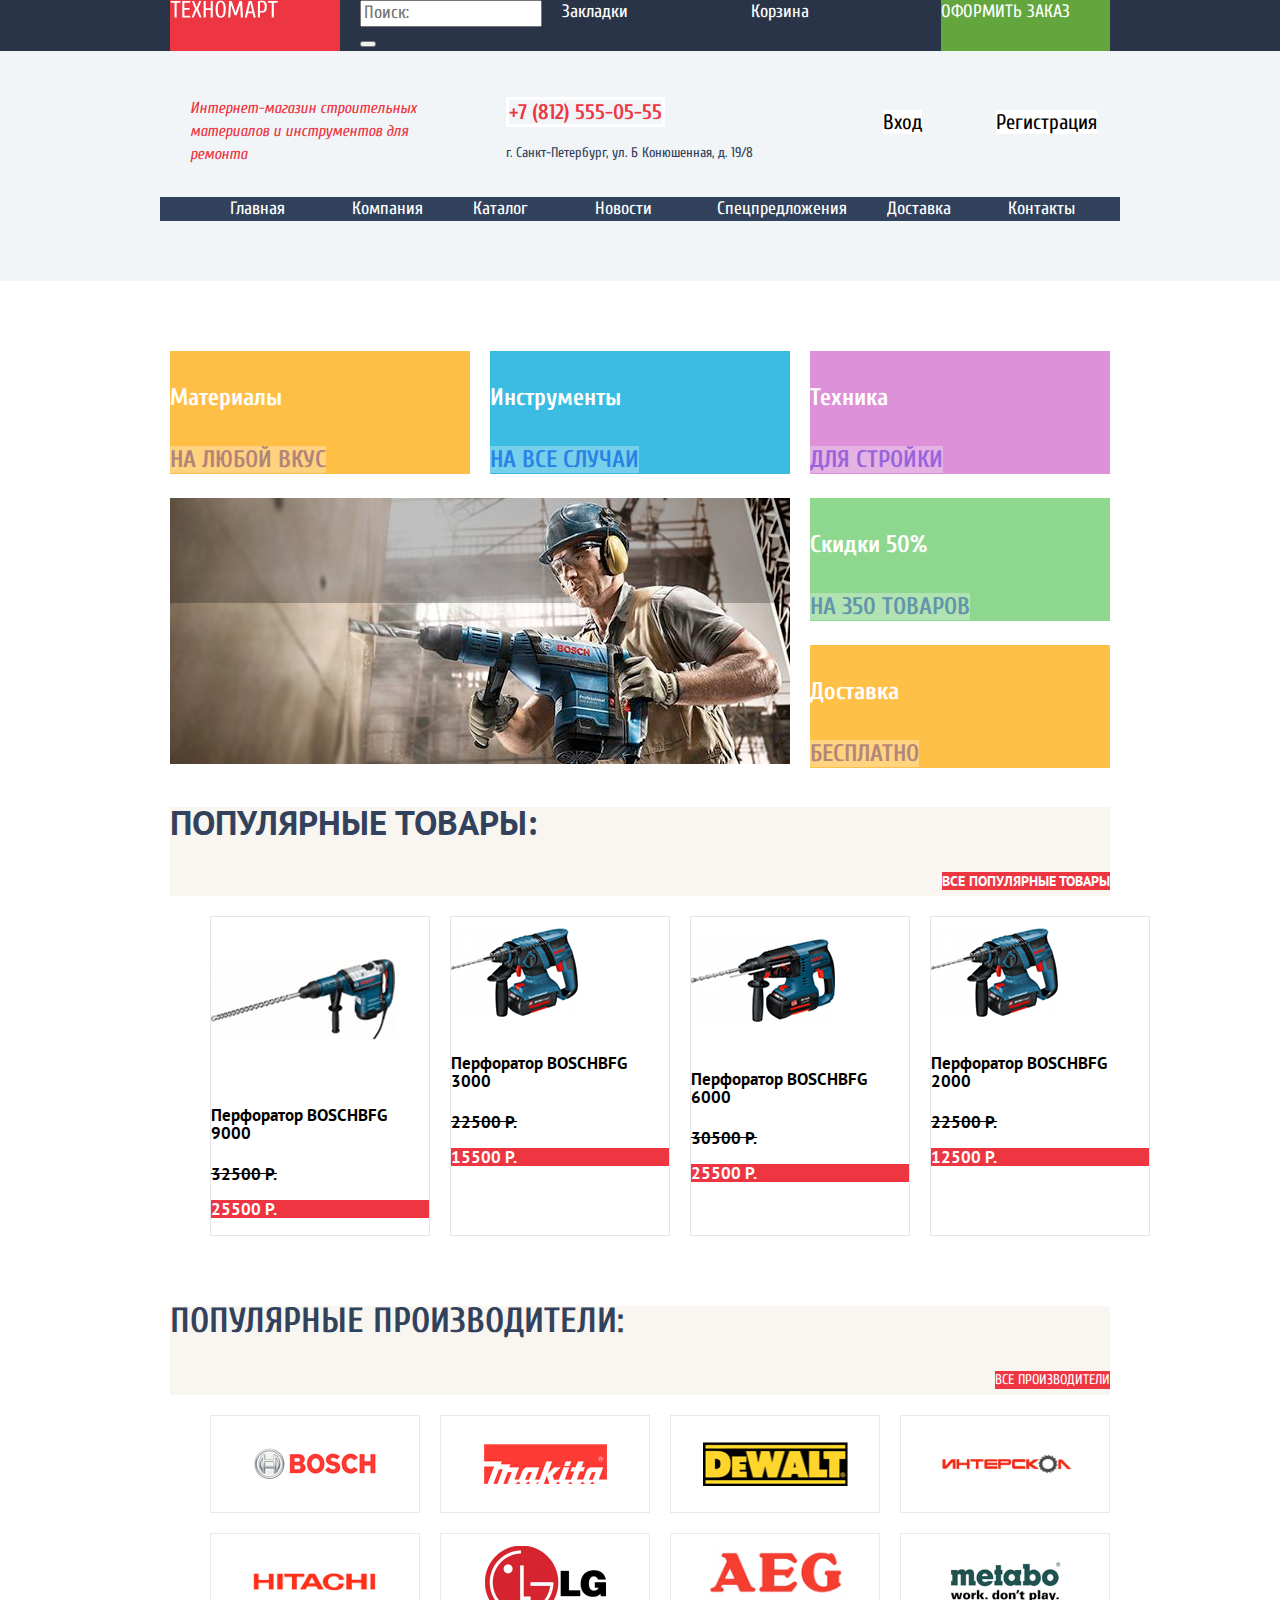
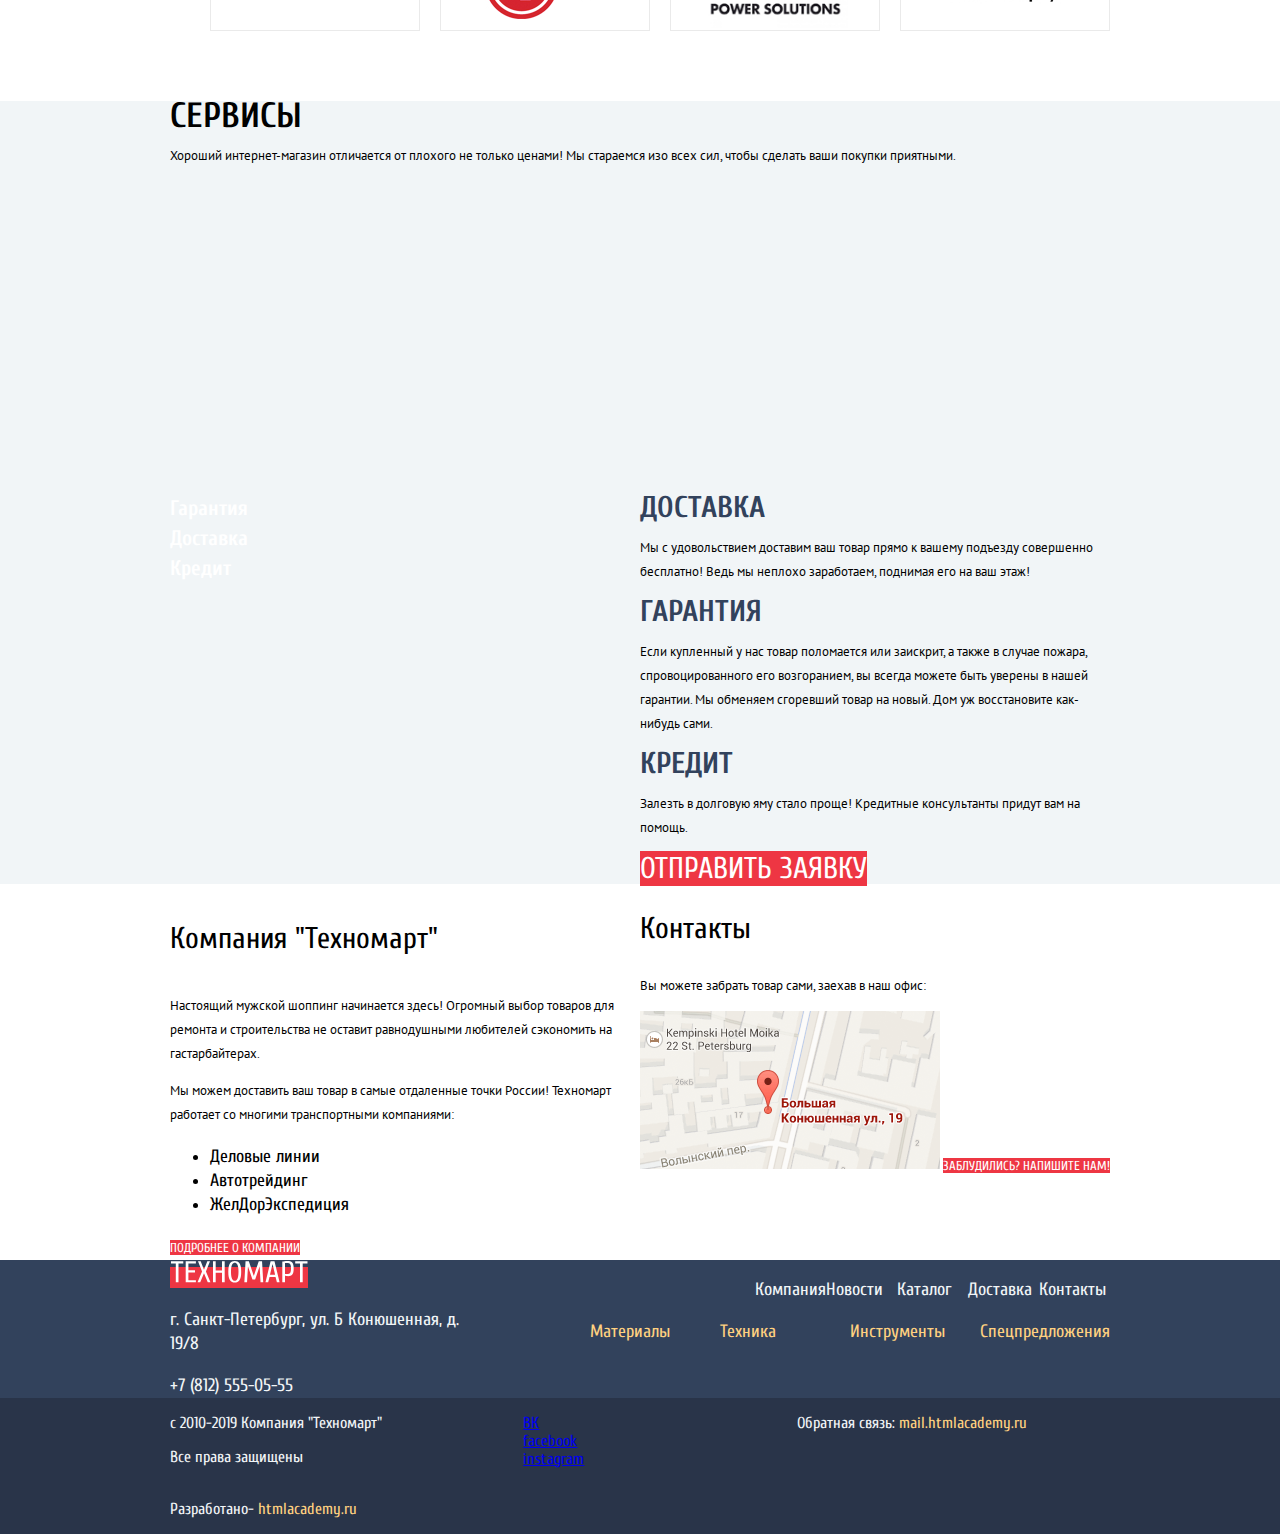
==== index.html @ 5edbe4c6 "Сетка на гридах для внутренней страницы" ====
<!DOCTYPE html>
<html class="page" lang="ru">

<head>
  <meta charset="utf-8">
  <title>HTML Academy: Техномарт</title>
  <link rel="preconnect" href="https://fonts.gstatic.com">
  <link rel="stylesheet"
    href="https://fonts.googleapis.com/css2?family=Cuprum:ital,wght@0,400;0,700;1,400&family=PT+Sans:wght@400;700&display=swap">
  <link rel="stylesheet" href="css/normalize.css">
  <link rel="stylesheet" href="css/style.css">


  <link rel="icon" href="favicon.ico">
  <link rel="icon" href="img/favicons/icon.svg" type="image/svg+xml">
  <link rel="apple-touch-icon" href="img/favicons/180.png">
  <link rel="manifest" href="manifest.webmanifest">
</head>

<body class="page-body">

  <header class="main-header">
    <div class="users-panel-bar">
      <div class="users-panel">
        <a class="main-header-logo"><img src="img/logo-technomart.svg" width="108" height="18"
            alt="Логотип сайта Техномарт"></a>
        <form action="#" method="GET">
          <input class="search" type="search" placeholder="Поиск:">
          <button type="submit"></button>
        </form>
        <a class="bookmarks-link" href="#">Закладки</a>
        <a class="basket-link" href="#">Корзина</a>
        <a class="button-order button" href="#">Оформить заказ</a>
      </div>
    </div>
    <div class="header-info">
      <div class="header-info-bar">
        <h1 class="main-heading">Интернет-магазин
          строительных материалов
          и инструментов для ремонта
        </h1>
        <div class="header-contacts">
          <a class="header-phone" href="tel:+78125550555"> +7 (812) 555-05-55</a>
          <p class="header-address">г. Санкт-Петербург, ул. Б Конюшенная, д. 19/8</p>
        </div>
        <ul class="user-navigation">
          <li><a class="button button-login" href="#">Вход</a></li>
          <li><a class="button button-registration" href="#">Регистрация</a></li>
        </ul>
      </div>
    </div>
    <nav class="main-navigation">
      <ul class="site-navigation">
        <li><a href="#">Главная</a></li>
        <li><a href="#">Компания</a></li>
        <li><a href="catalog.html">Каталог</a></li>
        <li><a href="#">Новости</a></li>
        <li><a href="#">Спецпредложения</a></li>
        <li><a href="#">Доставка</a></li>
        <li><a href="#">Контакты</a></li>
      </ul>
    </nav>
  </header>

  <main class="container">
    <h2 class="visually-hidden">Главная страница интернет-магазина "Техномарт"</h2>
    <section class="promo">
      <h3 class="visually-hidden">Товары и услуги</h3>
      <div class="grid-promo">
        <div class="grid-promo-materials">
          <h4>Материалы</h4>
          <a class="grid-promo-button" href="#">На любой вкус</a>
          <img src="#" alt="">
        </div>
        <div class="grid-promo-tools">
          <h4>Инструменты</h4>
          <a class="grid-promo-button" href="#">На все случаи</a>
          <img src="#" alt="">
        </div>
        <div class="grid-promo-technics">
          <h4>Техника</h4>
          <a class="grid-promo-button" href="#">Для стройки</a>
          <img src="#" alt="">
        </div>
        <div class="grid-promo-sales">
          <h4>Скидки 50%</h4>
          <a class="grid-promo-button" href="#">На 350 товаров</a>
          <img src="#" alt="">
        </div>
        <div class="grid-promo-delivery">
          <h4>Доставка</h4>
          <a class="grid-promo-button" href="#">Бесплатно</a>
          <img src="#" alt="">
        </div>
        <div class="slider">
          <!-- Туточки будет слайдер-->
          <img class="slider-img" src="img/slider-main.jpg" width="620" height="266"
            alt="Мужчина с перфоратором bosch в руках">
        </div>
      </div>
    </section>
    <section class="popular-goods">
      <div class="inner-popular-goods">
        <h3>Популярные товары:</h3>
        <a class="button inner-button" href="#">Все популярные товары</a>
      </div>
      <ul class="popular-goods-list">
        <li class="popular-goods-item">
          <img src="img/bosch-9000.jpg" width="184" height="164" alt="фото перфоратора BOSCH модель BFG 9000">
          <h4 class="goods-name">Перфоратор BOSCHBFG 9000</h4>
          <p class="cross-out"> 32500 Р.</p>
          <p class="button button-price">25500 Р.</p>
        </li>
        <li class="popular-goods-item">
          <img src="img/bosch-3000.jpg" width="127" height="112" alt="фото перфоратора BOSCH модель BFG 3000">
          <h4 class="goods-name">Перфоратор BOSCHBFG 3000</h4>
          <p class="cross-out"> 22500 Р.</p>
          <p class="button button-price">15500 Р.</p>
        </li>
        <li class="popular-goods-item">
          <img src="img/bosch-6000.jpg" width="144" height="128" alt="фото перфоратора BOSCH модель BFG 6000">
          <h4 class="goods-name">Перфоратор BOSCHBFG 6000</h4>
          <p class="cross-out"> 30500 Р.</p>
          <p class="button button-price">25500 Р.</p>
        </li>
        <li class="popular-goods-item">
          <img src="img/bosch-2000.jpg" width="127" height="112" alt="фото перфоратора BOSCH модель BFG 2000">
          <h4 class="goods-name">Перфоратор BOSCHBFG 2000</h4>
          <p class="cross-out"> 22500 Р.</p>
          <p class="button button-price">12500 Р.</p>
        </li>
      </ul>
    </section>
    <section class="brands">
      <div class="inner-brands">
        <h3>Популярные производители:</h3>
        <a class="button inner-button" href="#">Все производители</a>
      </div>
      <ul class="brands-list">
        <li class="brands-item"><a href="#"><img src="img/bosch-logo.jpg" width="126" height="37"
              alt="логотип компании bosch"></a></li>
        <li class="brands-item"><a href="#"><img src="img/makita-logo.jpg" width="123" height="40"
              alt="логотип компании makita"></a></li>
        <li class="brands-item"><a href="#"><img src="img/dewalt-logo.jpg" width="146" height="44"
              alt="логотип компании dewalt"></a></li>
        <li class="brands-item"><a href="#"><img src="img/interskol-logo.png" width="200" height="76"
              alt="логотип компании interskol"></a>
        </li>
        <li class="brands-item"><a href="#"><img src="img/hitachi-logo.jpg" width="169" height="31"
              alt="логотип компании hitachi"></a></li>
        <li class="brands-item"><a href="#"><img src="img/lg-logo.jpg" width="121" height="73"
              alt="логотип компании lg"></a></li>
        <li class="brands-item"><a href="#"><img src="img/aeg-logo.jpg" width="151" height="96"
              alt="логотип компании aeg"></a></li>
        <li class="brands-item"><a href="#"><img src="img/metabo-logo.jpg" width="204" height="69"
              alt="логотип компании metabo"></a></li>
      </ul>
    </section>
    <div class="service-bar">
      <section class="service">
        <div class="service-info">
          <h3 class="service-title">Сервисы</h3>
          <p class="text-info">
            Хороший интернет-магазин отличается от плохого не только ценами!
            Мы стараемся изо всех сил, чтобы сделать ваши покупки приятными.
          </p>
        </div>
        <ul class="service-menu-list">
          <li class="service-menu-item"><a href="#">Гарантия</a></li>
          <li class="service-menu-item"><a href="#">Доставка</a></li>
          <li class="service-menu-item"><a href="#">Кредит</a></li>
        </ul>
        <ul class="service-info-list">
          <li>
            <h4 class="service-info-title">Доставка</h4>
            <p class="text-info">Мы с удовольствием доставим ваш товар прямо
              к вашему подъезду совершенно бесплатно!
              Ведь мы неплохо заработаем,
              поднимая его на ваш этаж!</p>
          </li>
          <li>
            <h4 class="service-info-title">Гарантия</h4>
            <p class="text-info">Если купленный у нас товар поломается или заискрит,
              а также в случае пожара, спровоцированного его возгоранием, вы всегда можете быть уверены в нашей
              гарантии. Мы обменяем сгоревший товар на новый.
              Дом уж восстановите как-нибудь сами.</p>
          </li>
          <li>
            <h4 class="service-info-title">Кредит</h4>
            <p class="text-info">Залезть в долговую яму стало проще!
              Кредитные консультанты придут вам на помощь.</p>
            <a class="button" href="#">Отправить заявку</a>
          </li>
        </ul>
      </section>
    </div>
    <div class="about-block">
      <section class="about">
        <h3 class="visually-hidden">Преимущества компании Техномарт</h3>
        <h4 class="about-title">Компания "Техномарт"</h4>
        <p class="text-info">Настоящий мужской шоппинг начинается здесь! Огромный выбор товаров для ремонта и
          строительства не оставит
          равнодушными любителей сэкономить на гастарбайтерах.</p>
        <p class="text-info">Мы можем доставить ваш товар в самые отдаленные точки России!
          Техномарт работает со многими транспортными компаниями:</p>
        <ul class="transport-companies">
          <li>Деловые линии</li>
          <li>Автотрейдинг</li>
          <li>ЖелДорЭкспедиция</li>
        </ul>
        <a class="button" href="#">Подробнее о компании</a>
      </section>
      <section class="contacts">
        <h3 class="about-title">Контакты</h3>
        <p class="text-info">Вы можете забрать товар сами,
          заехав в наш офис:</p>
        <img src="img/map.png" width="300" height="158" alt="г. Санкт-Петербург, ул. Б Конюшенная, д. 19/8">
        <a class="button" href="#">Заблудились? Напишите нам!</a>
      </section>
    </div>
  </main>

  <footer class="main-footer">
    <div class="main-footer-bar">
      <div class="footer-contacts">
        <a class="footer-logo"><img src="img/logo-technomart.svg" width="138" height="23" alt="Логотип Техномарт"></a>
        <p class="footer-address">г. Санкт-Петербург, ул. Б Конюшенная, д. 19/8</p>
        <a class="footer-phone" href="tel:+78125550555"> +7 (812) 555-05-55</a>
      </div>
      <div class="footer-navigation-bar">
        <ul class="footer-navigation">
          <li><a href="#">Компания</a></li>
          <li><a href="#">Новости</a></li>
          <li><a href="catalog.html">Каталог</a></li>
          <li><a href="#">Доставка</a></li>
          <li><a href="#">Контакты</a></li>
        </ul>
        <ul class="footer-site-navigation">
          <li><a href="#">Материалы</a></li>
          <li><a href="#">Техника</a></li>
          <li><a href="#">Инструменты</a></li>
          <li><a href="#">Спецпредложения</a></li>
        </ul>
      </div>
    </div>
    <div class="social-footer">
      <div class="social-footer-bar">
        <div class="social-footer-info">
          <p>c 2010-2019 Компания "Техномарт"</p>
          <p>Все права защищены</p>
        </div>
        <ul class="social-icon">
          <li><a href="#">ВК</a></li>
          <li><a href="#">facebook</a></li>
          <li><a href="#">instagram</a></li>
        </ul>
        <p>
          Обратная связь:
          <a class="mail" href="mail.htmlacademy.ru">mail.htmlacademy.ru</a>
        </p>
        <p>
          Разработано-
          <a class="footer-copyright" href="https://htmlacademy.ru/intensive/htmlcss">htmlacademy.ru</a>
        </p>
      </div>
    </div>
  </footer>

</body>

</html>
---- css/style.css ----
/* Variables */

:root {
  --background-color: #293449;
  --background-special-color: #32425c;
  --background-header-color: #f1f5f7;
  --background-materials-color: #ffbf47;
  --background-tools-color: #3bbce3;
  --background-technics-color: #dc91d8;
  --background-sales-color: #8ed78f;
  --background-delivery-color: #ffc047;
  --background-sections-color: #f9f5f0;
  --background-filter-color: #f7f3ec;
  --text-light-color: #ffffff;
  --text-dark-color: #000000;
  --text-footer-color: #ffd180;
  --text-addres-color: #f3f7f9;
  --link-footer-color: #ffda96;
  --button-color: #ee3643;
  --special-button-color: #63a63e;
  --border-color: #e5e5e5;
  --border-logo-color: #eaeaea;
}

/* Global */

.page-body {
  min-width: 1200px;
  margin: 0;
  padding: 0;
  font-family: "Cuprum", "Arial", sans-serif;
  font-size: 13px;
  line-height: 24px;
  font-weight: 400;
  color: var(--text-dark-color);
  min-height: 100%;
  display: grid;
  grid-template-rows: min-content 1fr min-content;
  align-content: start;
}

.slider-img {
  max-width: 100%;
  height: auto;
}

.page-body-catalog {
  font-family: "PT Sans", "Arial", sans-serif;
  font-size: 15px;
  line-height: 19px;
  font-weight: 400;
  color: var(--text-dark-color);
}

.container-catalog {
  width: 940px;
  margin: 0 auto;
}

.page {
  height: 100%;
}

/*Header*/

.main-header {
  background-color: var(--background-header-color);
  margin-bottom: 70px;
}

.main-header-logo, .footer-logo {
  background-color: var(--button-color);
}

.users-panel {
  display: grid;
  grid-template-columns: repeat(5, 1fr);
  column-gap: 20px;
  width: 940px;
  margin: 0 auto;
  padding: 0 10px;
  font-size: 18px;
  line-height: 24px;
  font-weight: 400;
  color: var(--text-light-color);
  background-color: var(--background-color);
}

.users-panel-bar {
  background-color: var(--background-color);
}

.bookmarks-link, .basket-link {
  font-size: 18px;
  line-height: 24px;
  text-decoration: none;
  color: var(--text-light-color);
}

.header-info {
  background-color: var(--background-header-color);
}

.header-info-bar {
  display: grid;
  grid-template-columns: 1fr 1fr 1fr;
  column-gap: 69px;
  width: 940px;
  margin: 0 auto;
  padding: 0 10px;
  margin-top: 46px;
}

.main-heading {
  font-size: 16px;
  line-height: 23px;
  font-weight: 400;
  font-style: italic;
  text-align: left;
  padding: 0 20px;
  margin: 0 auto;
  color: var(--button-color);
}

.header-phone {
  font-size: 21px;
  line-height: 30px;
  font-weight: 700;
  text-decoration: none;
  color: var(--button-color);
  border: 3px solid var(--text-light-color);
}

.header-address {
  font-size: 14px;
  line-height: 24px;
  color: var(--background-special-color);
}

.user-navigation a {
  font-size: 21px;
  line-height: 21px;
  color: var(--text-dark-color);
}

.user-navigation {
  display: grid;
  grid-template-columns: 1fr 1fr;
  list-style: none;
}

.main-navigation {
  width: 940px;
  margin: 0 auto;
  padding: 0 10px;
  margin-bottom: 60px;
  font-size: 18px;
  line-height: 24px;
  background-color: var(--background-special-color);
}

.site-navigation {
  display: grid;
  grid-template-columns: repeat(7, 1fr);
  list-style: none;
}

.site-navigation a {
  margin: 0 20px;
  text-decoration: none;
  color: var(--text-light-color);
}

/*visually-hidden*/

.visually-hidden {
  position: absolute;
  width: 1px;
  height: 1px;
  margin: -1px;
  border: 0;
  padding: 0;
  white-space: nowrap;
  clip-path: inset(100%);
  clip: rect(0 0 0 0);
  overflow: hidden;
}

/*Promo*/

.promo {
  font-size: 24px;
  line-height: 30px;
  font-weight: 700;
  color: var(--text-light-color);
  width: 940px;
  margin: 0 auto;
}

.grid-promo {
  display: grid;
  grid-template-columns: 1fr 1fr 1fr;
  grid-template-rows: 1fr 1fr 1fr;
  grid-column-gap: 20px;
  grid-row-gap: 20px;
}

.grid-promo-materials {
  grid-column: 1 / 2;
  grid-row: 1 / 2;
  width: 300px;
  height: 123px;
  background-color: var(--background-materials-color);
}

.grid-promo-tools {
  grid-column: 2 / 3;
  grid-row: 1 / 2;
  width: 300px;
  height: 123px;
  background-color: var(--background-tools-color);
}

.grid-promo-technics {
  grid-column: 3 / 4;
  grid-row: 1 / 2;
  width: 300px;
  height: 123px;
  background-color: var(--background-technics-color);
}

.grid-promo-sales {
  grid-column: 3 / 4;
  grid-row: 2 / 3;
  width: 300px;
  height: 123px;
  background-color: var(--background-sales-color);
}

.grid-promo-delivery {
  grid-column: 3 / 4;
  grid-row: 3 / 4;
  width: 300px;
  height: 123px;
  background-color: var(--background-delivery-color);
}

.slider {
  grid-column: 1 / 3;
  grid-row: 2 / 4;
}

/*goods*/

.goods {
  font-family: "PT Sans", "Arial", sans-serif;
  font-size: 17px;
  line-height: 18px;
  font-weight: 700;
}

.popular-goods {
  font-family: "PT Sans", "Arial", sans-serif;
  font-size: 17px;
  line-height: 18px;
  font-weight: 700;
  width: 940px;
  margin: 0 auto;
}

.inner-popular-goods, .inner-brands {
  font-size: 30px;
  line-height: 30px;
  height: 89px;
  text-transform: uppercase;
  color: var(--background-special-color);
  background-color: var(--background-sections-color);
}

.goods-list {
  list-style: none;
  display: grid;
  grid-template-columns: repeat(3, 1fr);
  grid-column-gap: 20px;
  grid-row-gap: 18px;
}

.popular-goods-list {
  display: grid;
  grid-template-columns: repeat(4, 220px);
  grid-template-rows: 1fr;
  grid-column-gap: 20px;
  grid-row-gap: 20px;
  margin-top: 20px;
  margin-bottom: 70px;
  margin-left: 0px;
  margin-right: 0px;
  list-style: none;
}

.popular-goods-item {
  border: 1px solid var(--border-logo-color);
}

.cross-out {
  text-decoration: line-through;
}

/*Brands*/

.brands {
  width: 940px;
  margin: 0 auto;
}

.brands-list {
  display: grid;
  grid-template-columns: repeat(4, 1fr);
  grid-template-rows: 1fr 1fr;
  grid-gap: 20px;
  margin-top: 20px;
  margin-bottom: 70px;
  margin-left: 0px;
  margin-right: 0px;
}

.brands-item img {
  display: block;
  max-width: 100%;
  width: 145px;
  object-fit: contain;
}

.brands-item a {
  display: flex;
  justify-content: center;
  align-items: center;
  height: 100%;
}

.brands-item {
  list-style: none;
  border: 1px solid var(--border-logo-color);
}

.goods-item, .popular-goods-item {
  border: 1px solid var(--border-color);
}

/*Service*/

.service-bar {
  background-color: var(--background-header-color);
}

.service {
  display: grid;
  grid-template-columns: 1fr 1fr;
  grid-template-rows: 1fr 1fr;
  font-size: 30px;
  line-height: 30px;
  font-weight: 400;
  color: var(--basic-black);
  background-color: var(--background-header-color);
  width: 940px;
  margin: 0 auto;
}

.service-title {
  padding: 0px;
  margin: 0px;
  text-transform: uppercase;
  color: var(--text-dark-color);
}

.service-info {
  grid-column: 1 / -1;
  grid-row: 1 / 2;
  grid-column-gap: 0px;
  grid-row-gap: 0px;
  padding: 0px;
  margin: 0px;
}

.service-menu-list {
  font-size: 21px;
  line-height: 30px;
  font-weight: 700;
  list-style: none;
  padding: 0px;
  margin: 0px;
}

.service-menu-list a {
  text-decoration: none;
  color: var(--text-light-color);
  padding: 0px;
  margin: 0px;
}

.service-info-list {
  list-style: none;
  padding: 0px;
  margin: 0px;
}

.service-info-title {
  text-transform: uppercase;
  color: var(--background-special-color);
  padding: 0px;
  margin: 0px;
}

/*About*/

.about-title {
  font-family: "Cuprum", "Arial", sans-serif;
  font-size: 30px;
  line-height: 30px;
  font-weight: 400;
}

.transport-companies {
  font-size: 18px;
  line-height: 24px;
  font-weight: 400;
}

.about_product {
  background-color: var(--background-header-color);
  grid-column: 1 / -1;
}

.about-block {
  display: grid;
  grid-template-columns: 1fr 1fr;
  width: 940px;
  margin: 0 auto;
}

/*footer*/

.main-footer {
  font-size: 18px;
  line-height: 24px;
  color: var(--background-header-color);
  background-color: var(--background-special-color);
}

.main-footer-bar {
  display: grid;
  grid-template-columns: 321px 1fr;
  grid-template-rows: 1fr;
  grid-column-gap: 20px;
  width: 940px;
  margin: 0 auto;
}

.footer-navigation {
  display: grid;
  grid-template-columns: repeat(5, 1fr);
  grid-template-rows: 1fr;
  justify-self: end;
}

.footer-navigation li {
  padding: 0px auto;
}

.footer-site-navigation {
  display: grid;
  grid-template-columns: repeat(4, 1fr);
  grid-template-rows: 1fr;
  padding: 0px auto;
  justify-self: end;
}

.footer-phone, .footer-address {
  color: var(--text-addres);
  text-decoration: none;
}

.footer-navigation, .footer-site-navigation {
  list-style: none;
}

.footer-navigation a {
  text-decoration: none;
  color: var(--background-header-color);
}

.footer-site-navigation a {
  text-decoration: none;
  color: var(--text-footer-color);
}

.social-footer {
  font-size: 16px;
  line-height: 18px;
  color: var(--basic-white);
  background-color: var(--background-color);
  width: inherit;
}

.social-footer-bar {
  display: grid;
  grid-template-columns: repeat(3, 1fr);
  grid-template-rows: 1fr;
  width: 940px;
  margin: 0 auto;
}

.social-icon {
  list-style: none;
}

.connect {
  display: grid;
  grid-template-columns: 1fr 1fr;
  grid-template-rows: 1fr;
  grid-column-gap: 20px;
}

.mail, .footer-copyright {
  color: var(--text-footer-color);
  text-decoration: none;
}

/*Button*/

.button {
  background-color: var(--button-color);
  color: var(--text-light-color);
  vertical-align: middle;
  border: none;
  text-decoration: none;
  text-transform: uppercase;
}

.button-order {
  background-color: var(--special-button-color);
}

.button-login, .button-registration {
  text-transform: none;
  background-color: var(--text-light-color);
}

.grid-promo-button {
  text-decoration: none;
  text-transform: uppercase;
  opacity: 0.3;
  background-color: var(--text-light-color);
}

.inner-button {
  font-size: 14px;
  line-height: 18px;
  float: right;
}

.button-selected {
  font-size: 13px;
  line-height: 18px;
  text-transform: uppercase;
  border: 1px solid var(--border-color);
  background-color: var(--text-light-color);
}

/*text*/

.text-info {
  font-family: "PT Sans", "Arial", sans-serif;
  font-size: 13px;
  line-height: 24px;
}

/*breadcrumbs*/

.breadcrumbs-list {
  font-size: 13px;
  line-height: 18px;
  text-transform: uppercase;
  list-style: none;
  grid-column: 1 / -1;
}

.breadcrumbs-item a {
  text-decoration: none;
  color: inherit;
}

/*catalog*/

.container-catalog {
  display: grid;
  grid-template-columns: 180px 1fr;
  align-content: start;
}

/*filter block*/

.filter-title {
  font-size: 13px;
  line-height: 18px;
  text-transform: uppercase;
  background-color: var(--background-filter-color);
}

.category-title {
  font-size: 17px;
  line-height: 30px;
  font-weight: 700;
  text-transform: uppercase;
}

.filter-list {
  list-style: none;
}

.filter-item {
  font-size: 15px;
  line-height: 19px;
  text-transform: uppercase;
}

/*title catalog*/

.page-catalog-title {
  font-family: "Cuprum", "Arial", sans-serif;
  font-size: 30px;
  line-height: 30px;
  text-transform: uppercase;
  color: var(--background-special-color);
  background-color: var(--background-header-color);
  grid-column: 1 / -1;
  grid-row: 2 / 3;
}

/*pagination*/

.pagination-list {
  font-size: 13px;
  line-height: 18px;
  list-style: none;
  grid-column: 1 / -1;
  grid-row: -2 / -3;
}

.pagination-item a {
  text-decoration: none;
  border: 1px solid var(--border-color);
  border-radius: 2px;
  color: var(--text-dark-color);
}
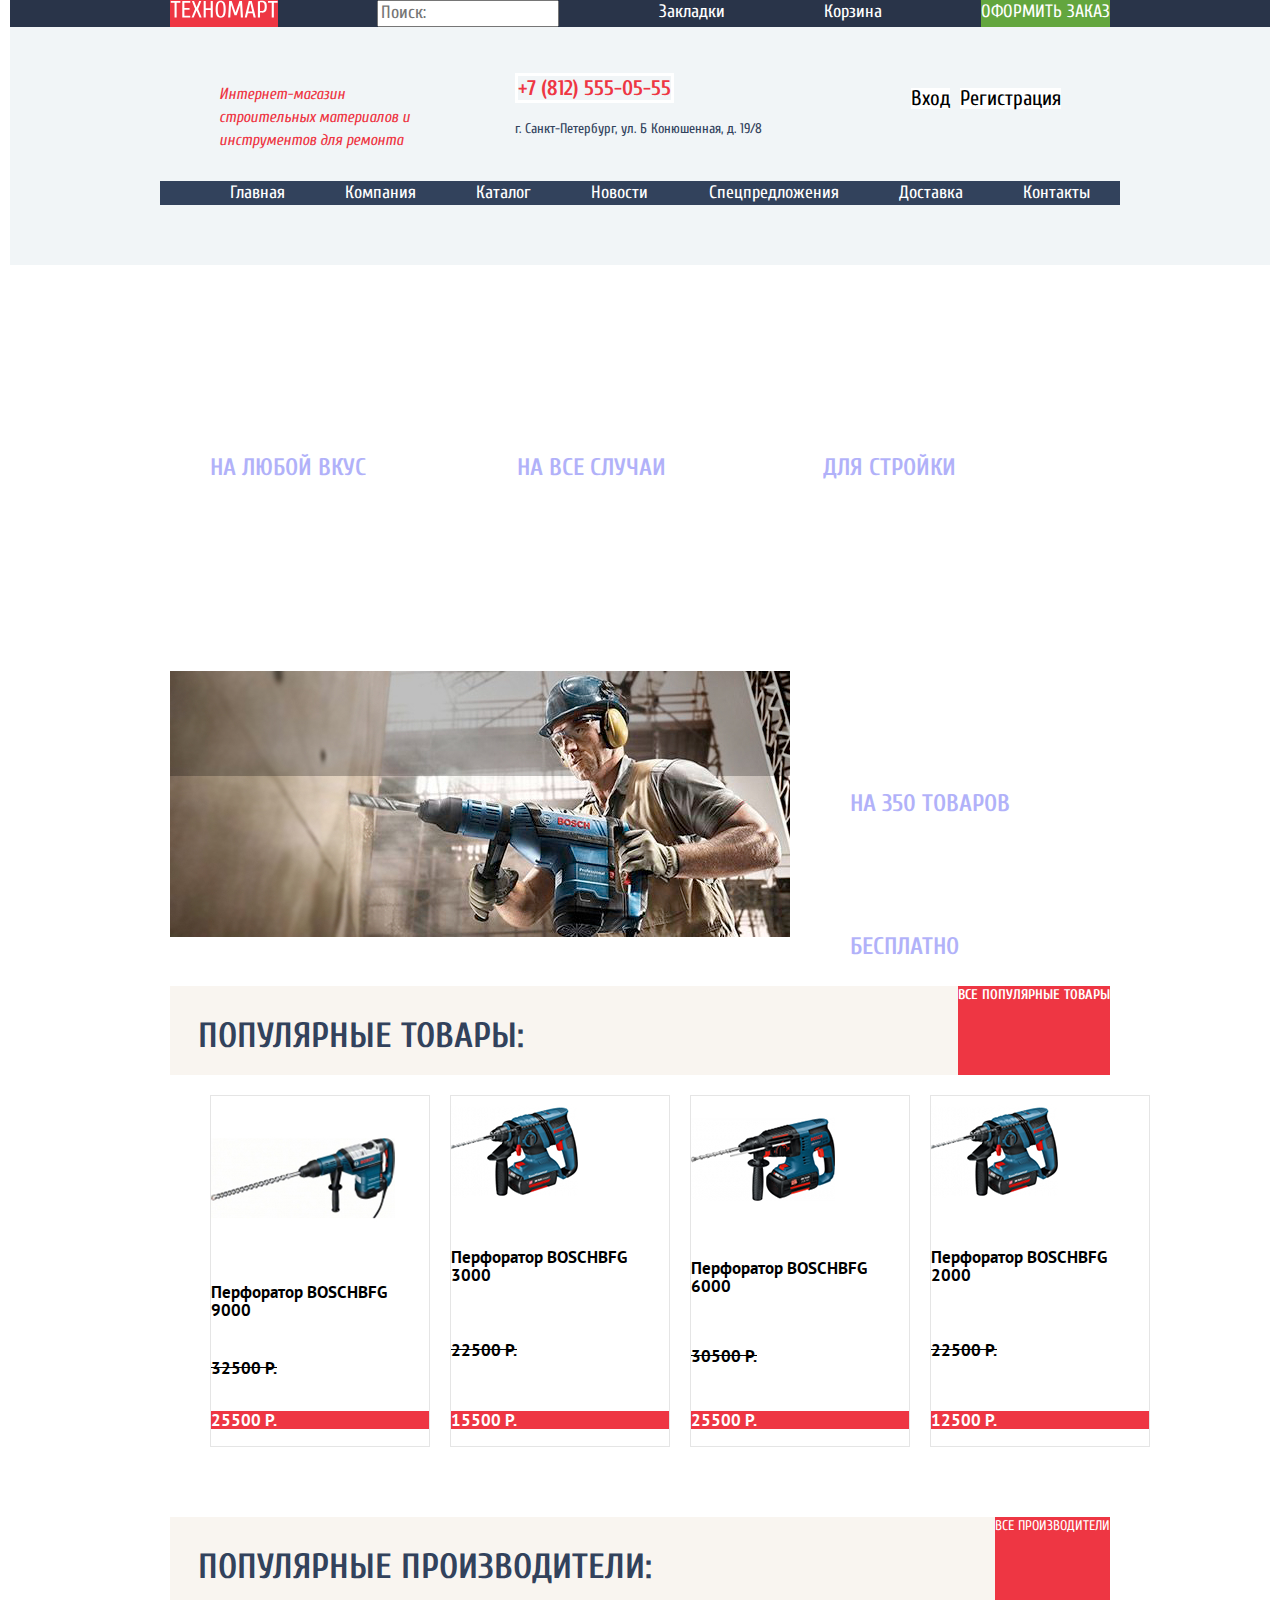
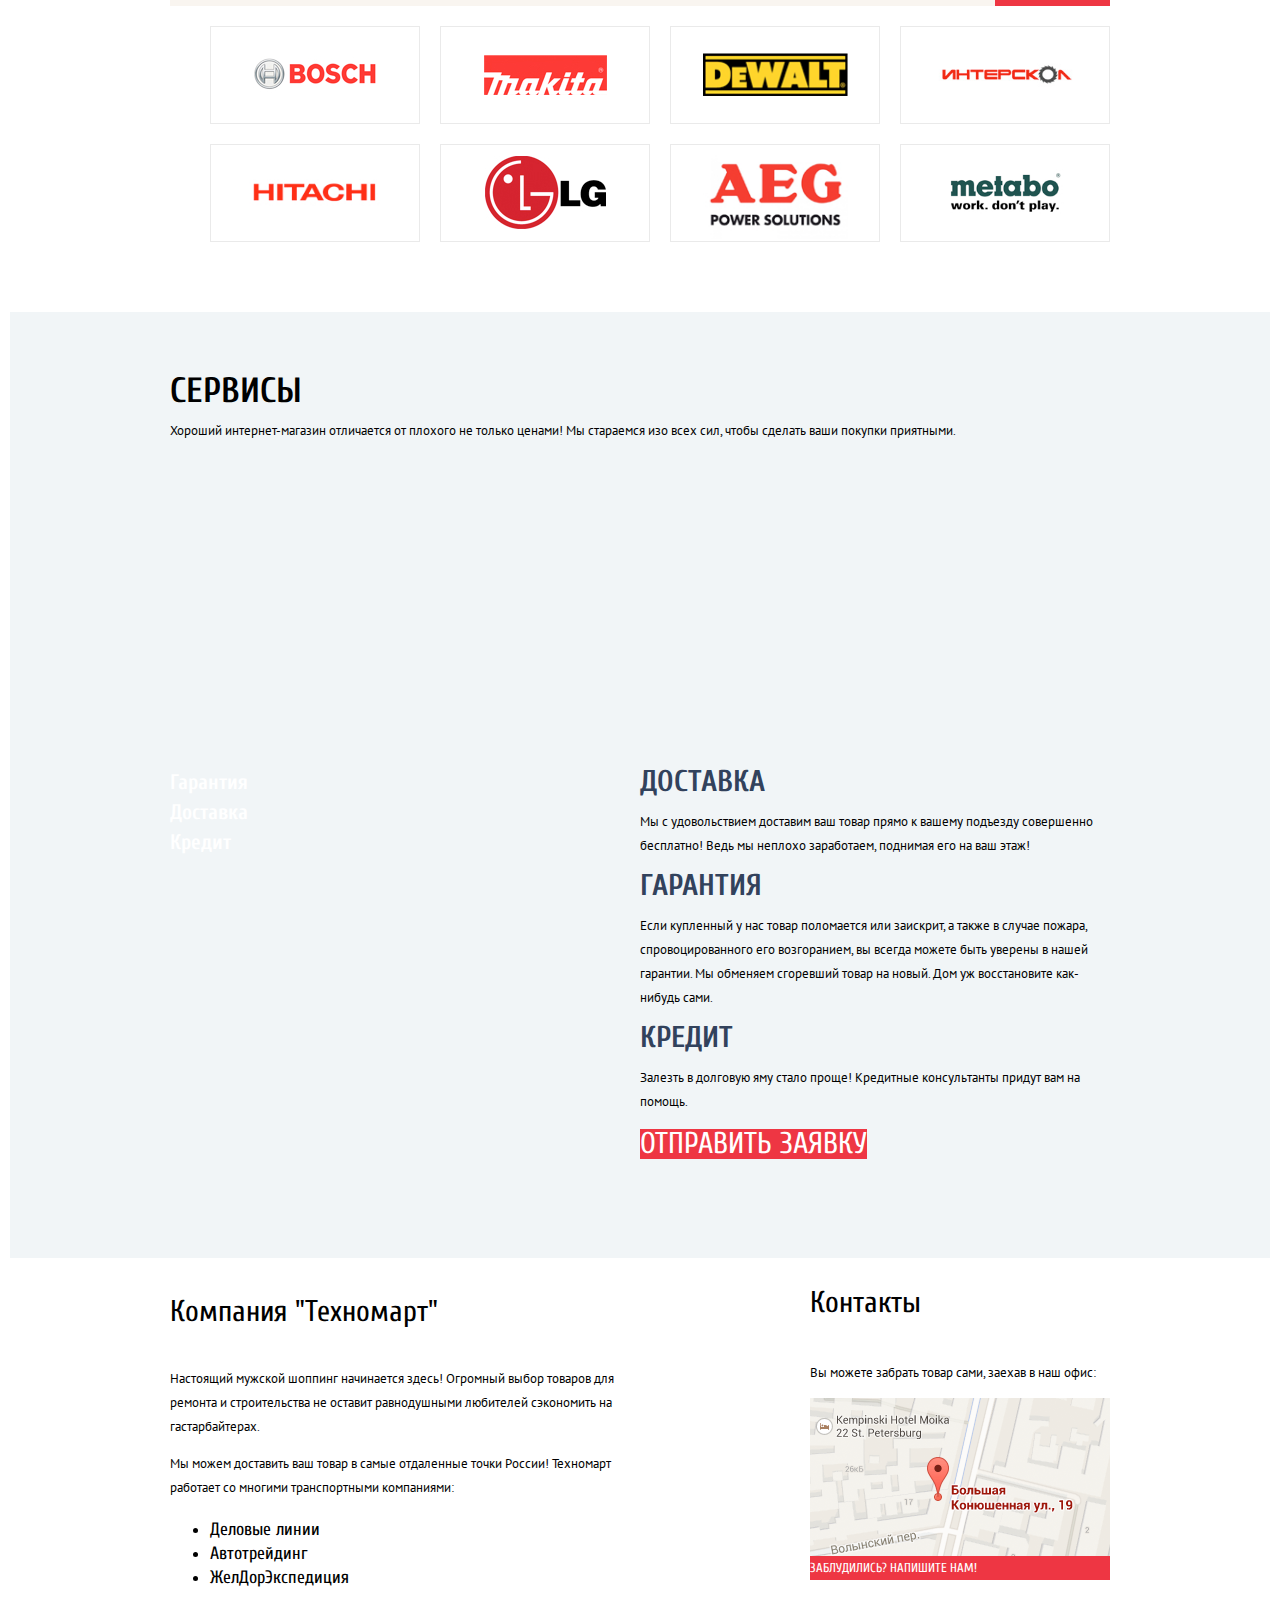
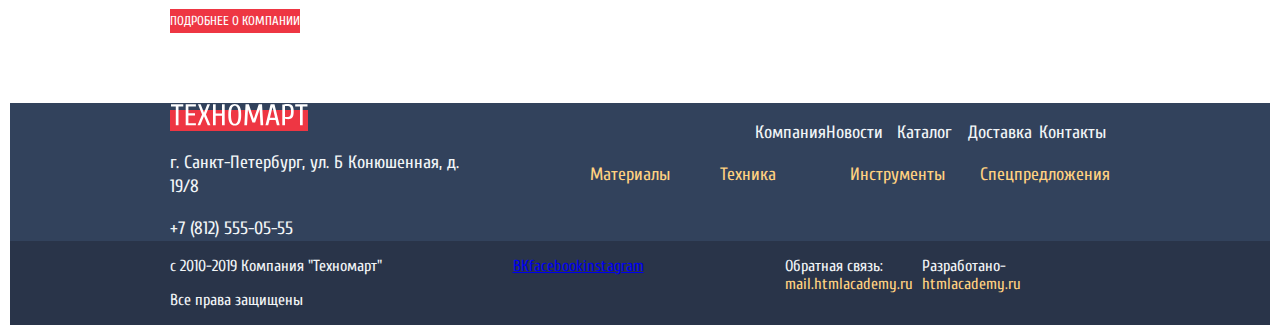
==== commit 747a49b8: "Сетка на флексах" ====
--- a/index.html
+++ b/index.html
@@ -24,9 +24,8 @@
       <div class="users-panel">
         <a class="main-header-logo"><img src="img/logo-technomart.svg" width="108" height="18"
             alt="Логотип сайта Техномарт"></a>
-        <form action="#" method="GET">
+        <form class="form" action="#" method="GET">
           <input class="search" type="search" placeholder="Поиск:">
-          <button type="submit"></button>
         </form>
         <a class="bookmarks-link" href="#">Закладки</a>
         <a class="basket-link" href="#">Корзина</a>
@@ -66,37 +65,39 @@
     <h2 class="visually-hidden">Главная страница интернет-магазина "Техномарт"</h2>
     <section class="promo">
       <h3 class="visually-hidden">Товары и услуги</h3>
-      <div class="grid-promo">
-        <div class="grid-promo-materials">
+      <ul class="list-product-promo">
+        <li class="item-promo-materials">
           <h4>Материалы</h4>
           <a class="grid-promo-button" href="#">На любой вкус</a>
           <img src="#" alt="">
-        </div>
-        <div class="grid-promo-tools">
+        </li>
+        <li class="item-promo-tools">
           <h4>Инструменты</h4>
           <a class="grid-promo-button" href="#">На все случаи</a>
           <img src="#" alt="">
-        </div>
-        <div class="grid-promo-technics">
+        </li>
+        <li class="item-promo-technics">
           <h4>Техника</h4>
           <a class="grid-promo-button" href="#">Для стройки</a>
           <img src="#" alt="">
-        </div>
-        <div class="grid-promo-sales">
+        </li>
+      </ul>
+      <ul class="list-services-promo">
+        <li class="item-promo-sales">
           <h4>Скидки 50%</h4>
           <a class="grid-promo-button" href="#">На 350 товаров</a>
           <img src="#" alt="">
-        </div>
-        <div class="grid-promo-delivery">
+        </li>
+        <li class="item-promo-delivery">
           <h4>Доставка</h4>
           <a class="grid-promo-button" href="#">Бесплатно</a>
           <img src="#" alt="">
-        </div>
-        <div class="slider">
-          <!-- Туточки будет слайдер-->
-          <img class="slider-img" src="img/slider-main.jpg" width="620" height="266"
-            alt="Мужчина с перфоратором bosch в руках">
-        </div>
+        </li>
+      </ul>
+      <div class="slider">
+        <!-- Туточки будет слайдер-->
+        <img class="slider-img" src="img/slider-main.jpg" width="620" height="266"
+          alt="Мужчина с перфоратором bosch в руках">
       </div>
     </section>
     <section class="popular-goods">
@@ -254,14 +255,16 @@
           <li><a href="#">facebook</a></li>
           <li><a href="#">instagram</a></li>
         </ul>
-        <p>
-          Обратная связь:
-          <a class="mail" href="mail.htmlacademy.ru">mail.htmlacademy.ru</a>
-        </p>
-        <p>
-          Разработано-
-          <a class="footer-copyright" href="https://htmlacademy.ru/intensive/htmlcss">htmlacademy.ru</a>
-        </p>
+        <div class="contacts-footer">
+          <p>
+            Обратная связь:
+            <a class="mail" href="mail.htmlacademy.ru">mail.htmlacademy.ru</a>
+          </p>
+          <p>
+            Разработано-
+            <a class="footer-copyright" href="https://htmlacademy.ru/intensive/htmlcss">htmlacademy.ru</a>
+          </p>
+        </div>
       </div>
     </div>
   </footer>
--- a/css/style.css
+++ b/css/style.css
@@ -27,7 +27,7 @@
 .page-body {
   min-width: 1200px;
   margin: 0;
-  padding: 0;
+  padding: 0 10px;
   font-family: "Cuprum", "Arial", sans-serif;
   font-size: 13px;
   line-height: 24px;
@@ -73,9 +73,8 @@
 }
 
 .users-panel {
-  display: grid;
-  grid-template-columns: repeat(5, 1fr);
-  column-gap: 20px;
+  display: flex;
+  justify-content: space-between;
   width: 940px;
   margin: 0 auto;
   padding: 0 10px;
@@ -102,9 +101,8 @@
 }
 
 .header-info-bar {
-  display: grid;
-  grid-template-columns: 1fr 1fr 1fr;
-  column-gap: 69px;
+  display: flex;
+  justify-content: space-around;
   width: 940px;
   margin: 0 auto;
   padding: 0 10px;
@@ -117,8 +115,8 @@
   font-weight: 400;
   font-style: italic;
   text-align: left;
-  padding: 0 20px;
-  margin: 0 auto;
+  align-items: flex-start;
+  width: 197px;
   color: var(--button-color);
 }
 
@@ -144,8 +142,7 @@
 }
 
 .user-navigation {
-  display: grid;
-  grid-template-columns: 1fr 1fr;
+  display: flex;
   list-style: none;
 }
 
@@ -160,8 +157,8 @@
 }
 
 .site-navigation {
-  display: grid;
-  grid-template-columns: repeat(7, 1fr);
+  display: flex;
+  justify-content: space-between;
   list-style: none;
 }
 
@@ -189,6 +186,11 @@
 /*Promo*/
 
 .promo {
+  display: grid;
+  grid-template-columns: repeat(3, 1fr);
+  grid-template-rows: repeat(2, 1fr);
+  grid-column-gap: 20px;
+  grid-row-gap: 20px;
   font-size: 24px;
   line-height: 30px;
   font-weight: 700;
@@ -197,59 +199,58 @@
   margin: 0 auto;
 }
 
-.grid-promo {
-  display: grid;
-  grid-template-columns: 1fr 1fr 1fr;
-  grid-template-rows: 1fr 1fr 1fr;
+.list-product-promo {
+  display: grid;
+  grid-template-columns: repeat(3, 1fr);
   grid-column-gap: 20px;
   grid-row-gap: 20px;
+  grid-column: 1 / -1;
+  grid-row: 1 / 2;
+}
+
+.list-services-promo {
+  display: grid;
+  grid-template-rows: 1fr 1fr ;
+  grid-column-gap: 20px;
+  grid-row-gap: 20px;
+}
+
+.slider {
+  grid-column: 1 / 3;
+  grid-row: 2 / 3;
+  z-index: 0;
 }
 
 .grid-promo-materials {
-  grid-column: 1 / 2;
-  grid-row: 1 / 2;
   width: 300px;
   height: 123px;
   background-color: var(--background-materials-color);
 }
 
 .grid-promo-tools {
-  grid-column: 2 / 3;
-  grid-row: 1 / 2;
   width: 300px;
   height: 123px;
   background-color: var(--background-tools-color);
 }
 
 .grid-promo-technics {
-  grid-column: 3 / 4;
-  grid-row: 1 / 2;
   width: 300px;
   height: 123px;
   background-color: var(--background-technics-color);
 }
 
 .grid-promo-sales {
-  grid-column: 3 / 4;
-  grid-row: 2 / 3;
   width: 300px;
   height: 123px;
   background-color: var(--background-sales-color);
 }
 
 .grid-promo-delivery {
-  grid-column: 3 / 4;
-  grid-row: 3 / 4;
   width: 300px;
   height: 123px;
   background-color: var(--background-delivery-color);
 }
 
-.slider {
-  grid-column: 1 / 3;
-  grid-row: 2 / 4;
-}
-
 /*goods*/
 
 .goods {
@@ -269,9 +270,13 @@
 }
 
 .inner-popular-goods, .inner-brands {
+  display: flex;
+  justify-content: space-between;
+  font-family: "Cuprum", "Arial", sans-serif;
   font-size: 30px;
   line-height: 30px;
   height: 89px;
+  padding-left: 28px;
   text-transform: uppercase;
   color: var(--background-special-color);
   background-color: var(--background-sections-color);
@@ -299,6 +304,9 @@
 }
 
 .popular-goods-item {
+  display: flex;
+  flex-direction: column;
+  justify-content: space-between;
   border: 1px solid var(--border-logo-color);
 }
 
@@ -364,6 +372,8 @@
   background-color: var(--background-header-color);
   width: 940px;
   margin: 0 auto;
+  padding-top: 64px;
+  padding-bottom: 99px;
 }
 
 .service-title {
@@ -428,14 +438,19 @@
 
 .about_product {
   background-color: var(--background-header-color);
-  grid-column: 1 / -1;
 }
 
 .about-block {
-  display: grid;
-  grid-template-columns: 1fr 1fr;
-  width: 940px;
-  margin: 0 auto;
+  display: flex;
+  width: 940px;
+  margin: 0 auto;
+  margin-bottom: 70px;
+}
+
+.contacts {
+  display: flex;
+  flex-direction: column;
+  padding-left: 180px;
 }
 
 /*footer*/
@@ -503,22 +518,26 @@
 }
 
 .social-footer-bar {
-  display: grid;
-  grid-template-columns: repeat(3, 1fr);
-  grid-template-rows: 1fr;
+  display: flex;
+  justify-content: space-between;
   width: 940px;
   margin: 0 auto;
 }
 
 .social-icon {
-  list-style: none;
-}
-
-.connect {
-  display: grid;
-  grid-template-columns: 1fr 1fr;
-  grid-template-rows: 1fr;
-  grid-column-gap: 20px;
+  display: flex;
+  list-style: none;
+}
+
+.contacts-footer {
+  display: flex;
+  padding: 0 51px;
+  margin-right: 0px;
+  justify-self: flex-end;
+}
+
+.contacts-footer p {
+  max-width: 137px;
 }
 
 .mail, .footer-copyright {
@@ -529,6 +548,7 @@
 /*Button*/
 
 .button {
+  display: inline-block;
   background-color: var(--button-color);
   color: var(--text-light-color);
   vertical-align: middle;
@@ -542,6 +562,8 @@
 }
 
 .button-login, .button-registration {
+  display: inline-block;
+  margin-left: 10px;
   text-transform: none;
   background-color: var(--text-light-color);
 }
@@ -554,6 +576,7 @@
 }
 
 .inner-button {
+  font-family: "Cuprum", "Arial", sans-serif;
   font-size: 14px;
   line-height: 18px;
   float: right;
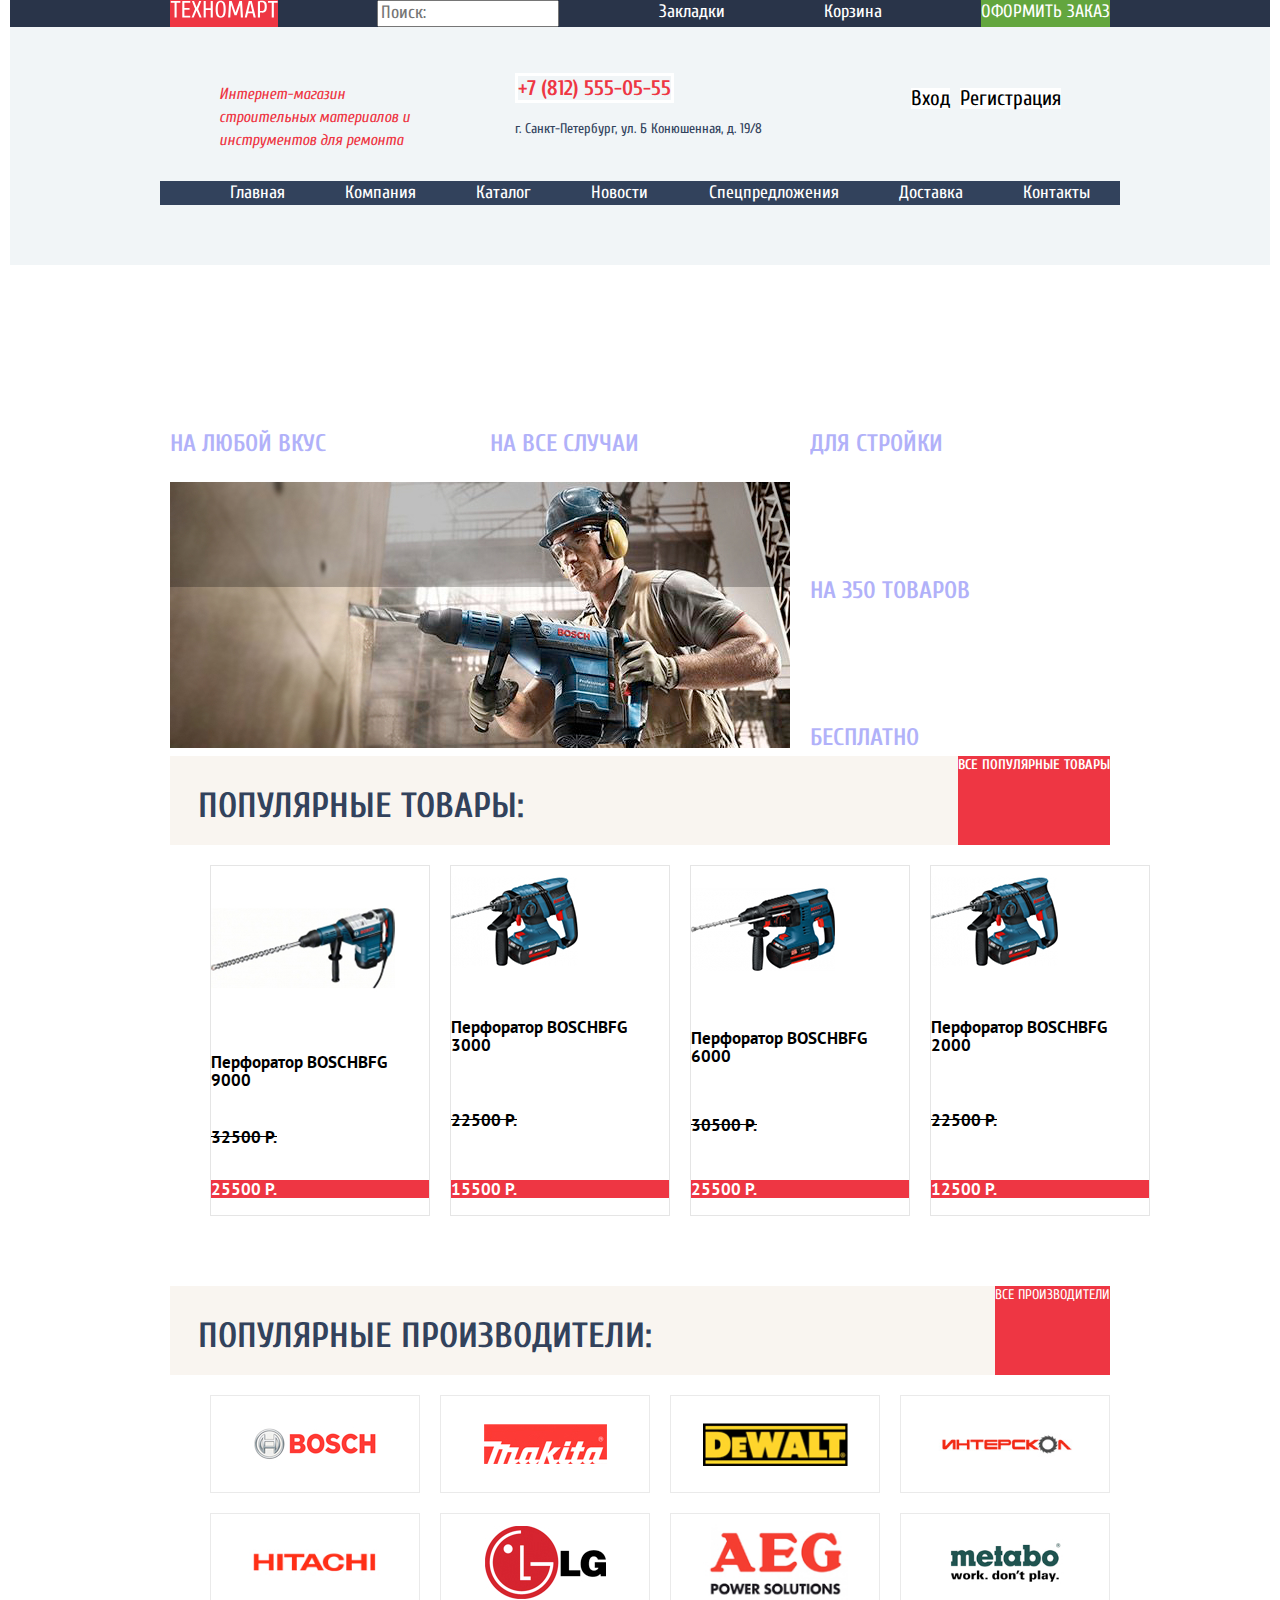
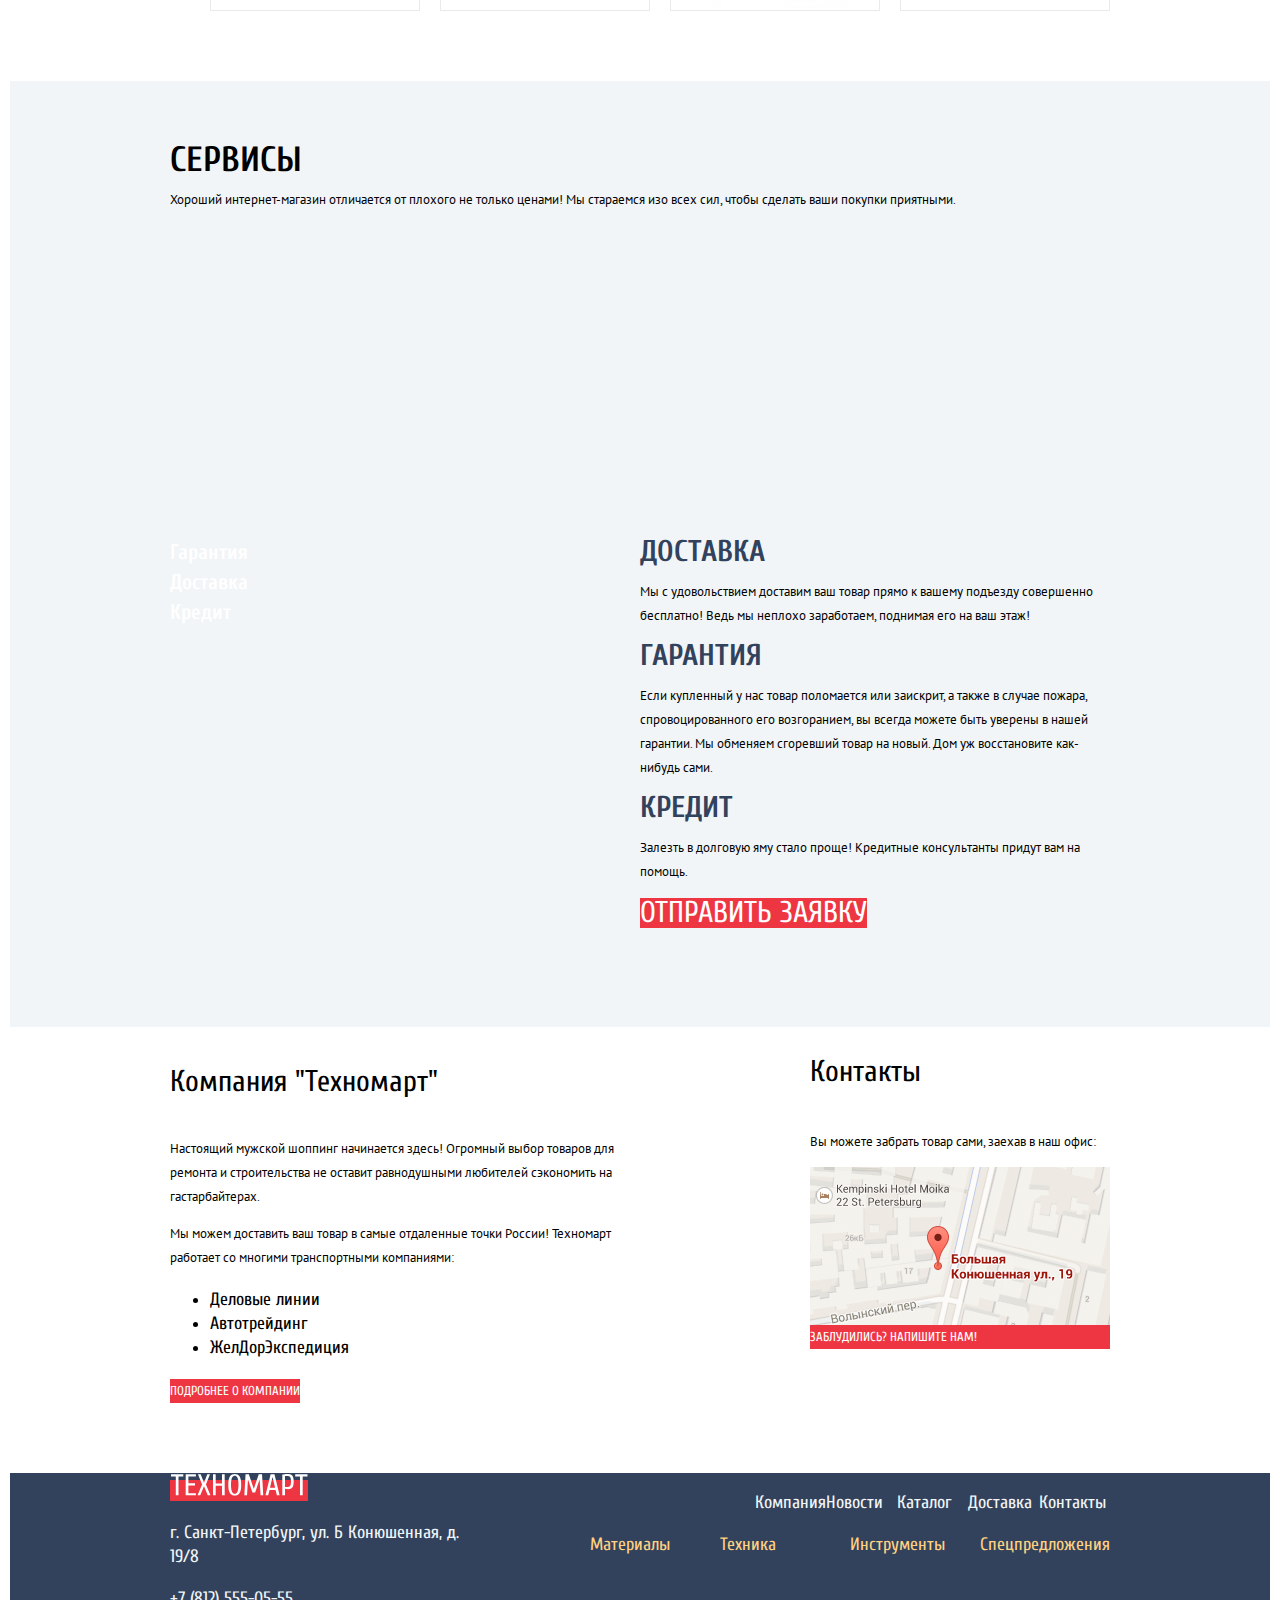
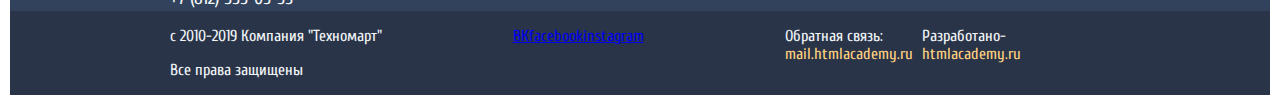
==== commit 0ac80b18: "Сетка на флексах" ====
--- a/index.html
+++ b/index.html
@@ -81,8 +81,6 @@
           <a class="grid-promo-button" href="#">Для стройки</a>
           <img src="#" alt="">
         </li>
-      </ul>
-      <ul class="list-services-promo">
         <li class="item-promo-sales">
           <h4>Скидки 50%</h4>
           <a class="grid-promo-button" href="#">На 350 товаров</a>
--- a/css/style.css
+++ b/css/style.css
@@ -52,11 +52,6 @@
   color: var(--text-dark-color);
 }
 
-.container-catalog {
-  width: 940px;
-  margin: 0 auto;
-}
-
 .page {
   height: 100%;
 }
@@ -188,7 +183,7 @@
 .promo {
   display: grid;
   grid-template-columns: repeat(3, 1fr);
-  grid-template-rows: repeat(2, 1fr);
+  grid-template-rows: repeat(3, 1fr);
   grid-column-gap: 20px;
   grid-row-gap: 20px;
   font-size: 24px;
@@ -200,52 +195,49 @@
 }
 
 .list-product-promo {
-  display: grid;
-  grid-template-columns: repeat(3, 1fr);
-  grid-column-gap: 20px;
-  grid-row-gap: 20px;
-  grid-column: 1 / -1;
-  grid-row: 1 / 2;
-}
-
-.list-services-promo {
-  display: grid;
-  grid-template-rows: 1fr 1fr ;
-  grid-column-gap: 20px;
-  grid-row-gap: 20px;
+  display: contents;
 }
 
 .slider {
   grid-column: 1 / 3;
-  grid-row: 2 / 3;
-  z-index: 0;
+  grid-row: 2 / 4;
 }
 
 .grid-promo-materials {
+  grid-column: 1 / 2;
+  grid-row: 1 / 2;
   width: 300px;
   height: 123px;
   background-color: var(--background-materials-color);
 }
 
 .grid-promo-tools {
+  grid-column: 2 / 3;
+  grid-row: 1 / 2;
   width: 300px;
   height: 123px;
   background-color: var(--background-tools-color);
 }
 
 .grid-promo-technics {
+  grid-column: 3 / 4;
+  grid-row: 1 / 2;
   width: 300px;
   height: 123px;
   background-color: var(--background-technics-color);
 }
 
 .grid-promo-sales {
+  grid-column: 3 / 4;
+  grid-row: 2 / 3;
   width: 300px;
   height: 123px;
   background-color: var(--background-sales-color);
 }
 
 .grid-promo-delivery {
+  grid-column: 3 / 4;
+  grid-row: 3 / 4;
   width: 300px;
   height: 123px;
   background-color: var(--background-delivery-color);
@@ -283,11 +275,38 @@
 }
 
 .goods-list {
-  list-style: none;
-  display: grid;
-  grid-template-columns: repeat(3, 1fr);
-  grid-column-gap: 20px;
-  grid-row-gap: 18px;
+  display: flex;
+  flex-wrap: wrap;
+  margin: 0px;
+  margin-bottom: 59px;
+  padding: 0px;
+  list-style: none;
+}
+
+.goods-item {
+  width: 220px;
+  min-height: 318px;
+  margin-right: 20px;
+  margin-bottom: 18px;
+}
+
+.goods-item img {
+  max-width: 128px;
+  max-height: 144px;
+}
+
+.goods-item h4 {
+  margin-right: 33px;
+  margin-left: 30px;
+  text-align: center;
+}
+
+.goods-item p {
+  text-align: center;
+}
+
+.goods-item:nth-child(3n) {
+  margin-right: 0;
 }
 
 .popular-goods-list {
@@ -436,8 +455,14 @@
   font-weight: 400;
 }
 
-.about_product {
+.about-product {
+  width: 100%;
   background-color: var(--background-header-color);
+}
+
+.about-product-bar {
+  width: 940px;
+  margin: 0 auto;
 }
 
 .about-block {
@@ -615,13 +640,26 @@
 
 /*catalog*/
 
-.container-catalog {
-  display: grid;
-  grid-template-columns: 180px 1fr;
+.container-catalog-bar {
+  display: grid;
+  grid-template-columns: 220px 1fr;
   align-content: start;
+  width: 940px;
+  margin: 0 auto;
 }
 
 /*filter block*/
+
+.filter {
+  width: 220px;
+}
+
+.filter fieldset {
+  padding: 0;
+  margin: 0;
+  margin-bottom: 45px;
+  border: none;
+}
 
 .filter-title {
   font-size: 13px;
@@ -638,7 +676,13 @@
 }
 
 .filter-list {
-  list-style: none;
+  padding: 0px;
+  margin: 0px;
+  list-style: none;
+}
+
+.filter-option {
+  margin-bottom: 20px;
 }
 
 .filter-item {
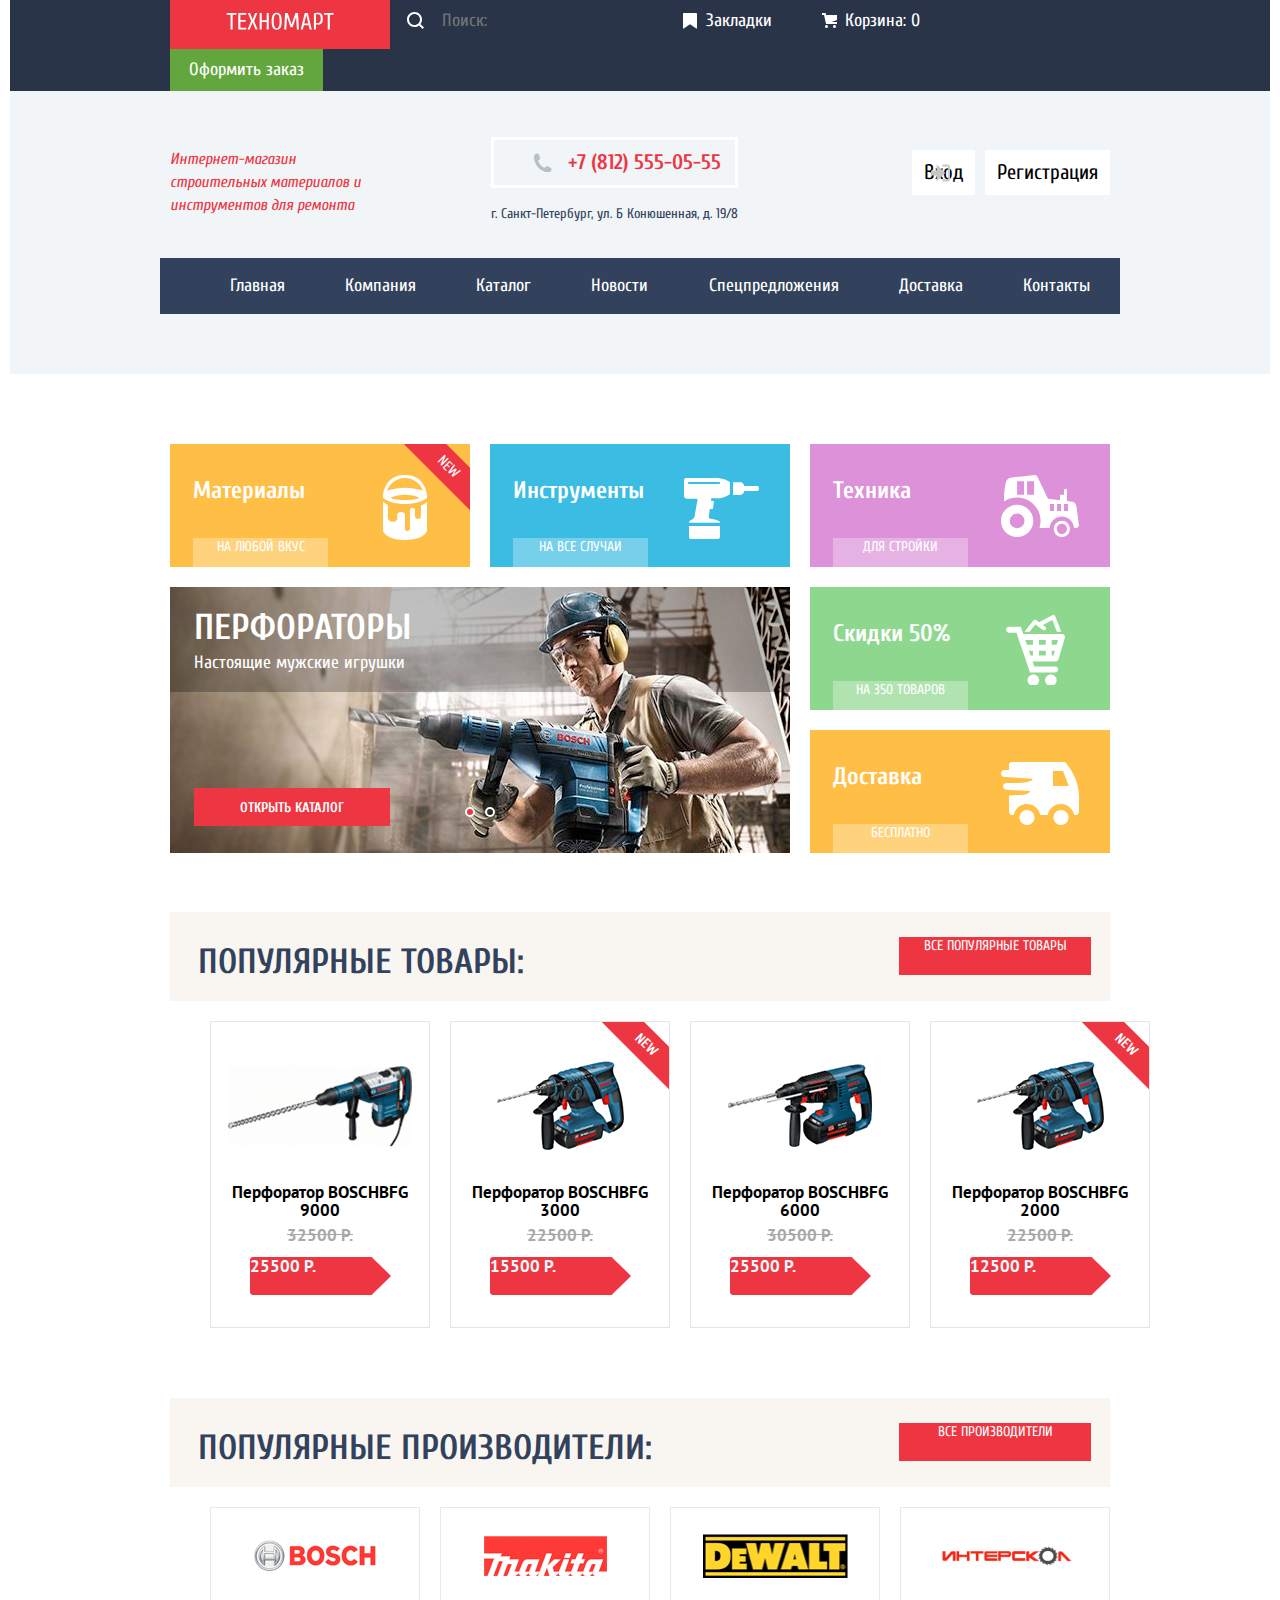
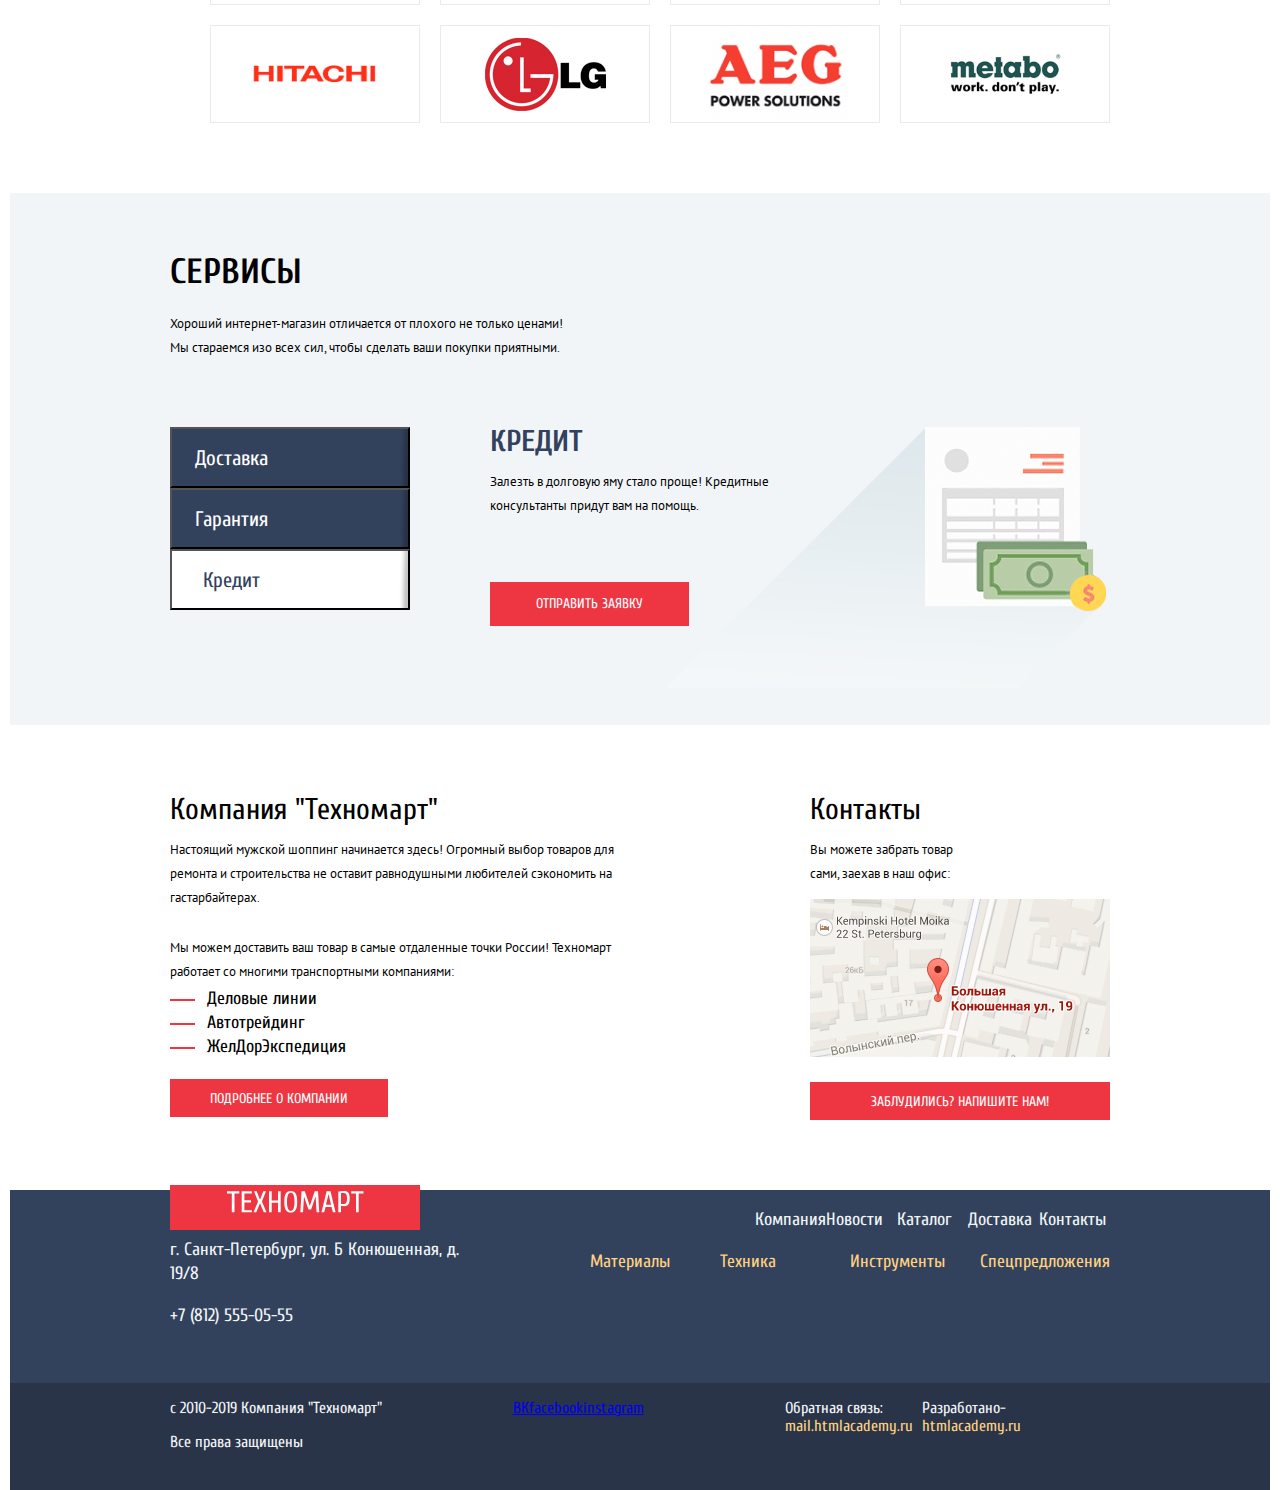
==== commit fe6fa7ca: "Декоративные элементы" ====
--- a/index.html
+++ b/index.html
@@ -28,8 +28,8 @@
           <input class="search" type="search" placeholder="Поиск:">
         </form>
         <a class="bookmarks-link" href="#">Закладки</a>
-        <a class="basket-link" href="#">Корзина</a>
-        <a class="button-order button" href="#">Оформить заказ</a>
+        <a class="basket-link" href="#">Корзина: 0</a>
+        <a class="button-order" href="#">Оформить заказ</a>
       </div>
     </div>
     <div class="header-info">
@@ -67,36 +67,49 @@
       <h3 class="visually-hidden">Товары и услуги</h3>
       <ul class="list-product-promo">
         <li class="item-promo-materials">
+          <p class="new">new</p>
           <h4>Материалы</h4>
-          <a class="grid-promo-button" href="#">На любой вкус</a>
-          <img src="#" alt="">
+          <a class="promo-button button" href="#">На любой вкус</a>
         </li>
         <li class="item-promo-tools">
           <h4>Инструменты</h4>
-          <a class="grid-promo-button" href="#">На все случаи</a>
-          <img src="#" alt="">
+          <a class="promo-button button" href="#">На все случаи</a>
         </li>
         <li class="item-promo-technics">
           <h4>Техника</h4>
-          <a class="grid-promo-button" href="#">Для стройки</a>
-          <img src="#" alt="">
+          <a class="promo-button button" href="#">Для стройки</a>
         </li>
         <li class="item-promo-sales">
           <h4>Скидки 50%</h4>
-          <a class="grid-promo-button" href="#">На 350 товаров</a>
-          <img src="#" alt="">
+          <a class="promo-button button" href="#">На 350 товаров</a>
         </li>
         <li class="item-promo-delivery">
           <h4>Доставка</h4>
-          <a class="grid-promo-button" href="#">Бесплатно</a>
-          <img src="#" alt="">
+          <a class="promo-button button" href="#">Бесплатно</a>
         </li>
       </ul>
-      <div class="slider">
-        <!-- Туточки будет слайдер-->
-        <img class="slider-img" src="img/slider-main.jpg" width="620" height="266"
-          alt="Мужчина с перфоратором bosch в руках">
-      </div>
+      <section class="slider">
+        <ul class="slider-list">
+          <li class="slider-item slide slide-current">
+            <h4 class="slide-title">
+              Перфораторы
+            </h4>
+            <p>Настоящие мужские игрушки</p>
+            <a class=" button slide-button" href="#">Открыть каталог</a>
+          </li>
+          <li class="slider-item slide">
+            <h4 class="slide-title">
+              Дрели
+            </h4>
+            <p>Соседям на радость!</p>
+            <a class="button slide-button" href="#">Открыть каталог</a>
+          </li>
+        </ul>
+        <div class="slider-controls">
+          <button class="current" type="button" aria-label="Первый слайд"></button>
+          <button type="button" aria-label="Второй слайд"></button>
+        </div>
+      </section>
     </section>
     <section class="popular-goods">
       <div class="inner-popular-goods">
@@ -105,28 +118,38 @@
       </div>
       <ul class="popular-goods-list">
         <li class="popular-goods-item">
-          <img src="img/bosch-9000.jpg" width="184" height="164" alt="фото перфоратора BOSCH модель BFG 9000">
+          <div class="goods-img">
+            <img src="img/bosch-9000.jpg" width="184" height="164" alt="фото перфоратора BOSCH модель BFG 9000">
+          </div>
           <h4 class="goods-name">Перфоратор BOSCHBFG 9000</h4>
           <p class="cross-out"> 32500 Р.</p>
-          <p class="button button-price">25500 Р.</p>
+          <p class="button-price">25500 Р.</p>
         </li>
         <li class="popular-goods-item">
-          <img src="img/bosch-3000.jpg" width="127" height="112" alt="фото перфоратора BOSCH модель BFG 3000">
+          <p class="new">new</p>
+          <div class="goods-img">
+            <img src="img/bosch-3000.jpg" width="127" height="112" alt="фото перфоратора BOSCH модель BFG 3000">
+          </div>
           <h4 class="goods-name">Перфоратор BOSCHBFG 3000</h4>
           <p class="cross-out"> 22500 Р.</p>
-          <p class="button button-price">15500 Р.</p>
+          <p class="button-price">15500 Р.</p>
         </li>
         <li class="popular-goods-item">
-          <img src="img/bosch-6000.jpg" width="144" height="128" alt="фото перфоратора BOSCH модель BFG 6000">
+          <div class="goods-img">
+            <img src="img/bosch-6000.jpg" width="144" height="128" alt="фото перфоратора BOSCH модель BFG 6000">
+          </div>
           <h4 class="goods-name">Перфоратор BOSCHBFG 6000</h4>
           <p class="cross-out"> 30500 Р.</p>
-          <p class="button button-price">25500 Р.</p>
+          <p class="button-price">25500 Р.</p>
         </li>
         <li class="popular-goods-item">
-          <img src="img/bosch-2000.jpg" width="127" height="112" alt="фото перфоратора BOSCH модель BFG 2000">
+          <p class="new">new</p>
+          <div class="goods-img">
+            <img src="img/bosch-2000.jpg" width="127" height="112" alt="фото перфоратора BOSCH модель BFG 2000">
+          </div>
           <h4 class="goods-name">Перфоратор BOSCHBFG 2000</h4>
           <p class="cross-out"> 22500 Р.</p>
-          <p class="button button-price">12500 Р.</p>
+          <p class="button-price">12500 Р.</p>
         </li>
       </ul>
     </section>
@@ -164,57 +187,66 @@
             Мы стараемся изо всех сил, чтобы сделать ваши покупки приятными.
           </p>
         </div>
-        <ul class="service-menu-list">
+        <!--<ul class="service-menu-list">
           <li class="service-menu-item"><a href="#">Гарантия</a></li>
           <li class="service-menu-item"><a href="#">Доставка</a></li>
           <li class="service-menu-item"><a href="#">Кредит</a></li>
-        </ul>
-        <ul class="service-info-list">
-          <li>
-            <h4 class="service-info-title">Доставка</h4>
-            <p class="text-info">Мы с удовольствием доставим ваш товар прямо
-              к вашему подъезду совершенно бесплатно!
-              Ведь мы неплохо заработаем,
-              поднимая его на ваш этаж!</p>
-          </li>
-          <li>
-            <h4 class="service-info-title">Гарантия</h4>
-            <p class="text-info">Если купленный у нас товар поломается или заискрит,
-              а также в случае пожара, спровоцированного его возгоранием, вы всегда можете быть уверены в нашей
-              гарантии. Мы обменяем сгоревший товар на новый.
-              Дом уж восстановите как-нибудь сами.</p>
-          </li>
-          <li>
-            <h4 class="service-info-title">Кредит</h4>
-            <p class="text-info">Залезть в долговую яму стало проще!
-              Кредитные консультанты придут вам на помощь.</p>
-            <a class="button" href="#">Отправить заявку</a>
-          </li>
-        </ul>
+        </ul>-->
+        <div class="service-slider">
+          <div class="service-control">
+            <button type="button">Доставка</button>
+            <button type="button">Гарантия</button>
+            <button class="current" type="button">Кредит</button>
+          </div>
+          <ul class="service-info-list" >
+            <li class="service-info-item service-delivery ">
+              <h4 class="service-info-title">Доставка</h4>
+              <p class="text-info">Мы с удовольствием доставим ваш товар прямо
+                к вашему подъезду совершенно бесплатно!
+                Ведь мы неплохо заработаем,
+                поднимая его на ваш этаж!</p>
+            </li>
+            <li class="service-info-item service-guarantee">
+              <h4 class="service-info-title">Гарантия</h4>
+              <p class="text-info">Если купленный у нас товар поломается или заискрит,
+                а также в случае пожара, спровоцированного его возгоранием, вы всегда можете быть уверены в нашей
+                гарантии. Мы обменяем сгоревший товар на новый.
+                Дом уж восстановите как-нибудь сами.</p>
+            </li>
+            <li class="service-info-item service-credit item-current">
+              <h4 class="service-info-title">Кредит</h4>
+              <p class="text-info">Залезть в долговую яму стало проще!
+                Кредитные консультанты придут вам на помощь.</p>
+              <a class="button service-button" href="#">Отправить заявку</a>
+            </li>
+          </ul>
+        </div>
       </section>
     </div>
     <div class="about-block">
       <section class="about">
         <h3 class="visually-hidden">Преимущества компании Техномарт</h3>
         <h4 class="about-title">Компания "Техномарт"</h4>
-        <p class="text-info">Настоящий мужской шоппинг начинается здесь! Огромный выбор товаров для ремонта и
-          строительства не оставит
-          равнодушными любителей сэкономить на гастарбайтерах.</p>
-        <p class="text-info">Мы можем доставить ваш товар в самые отдаленные точки России!
-          Техномарт работает со многими транспортными компаниями:</p>
-        <ul class="transport-companies">
-          <li>Деловые линии</li>
-          <li>Автотрейдинг</li>
-          <li>ЖелДорЭкспедиция</li>
-        </ul>
-        <a class="button" href="#">Подробнее о компании</a>
+        <div class="block-info">
+          <p class="text-info">Настоящий мужской шоппинг начинается здесь! Огромный выбор товаров для ремонта и
+            строительства не оставит
+            равнодушными любителей сэкономить на гастарбайтерах.</p>
+          <p class="text-info">Мы можем доставить ваш товар в самые отдаленные точки России!
+            Техномарт работает со многими транспортными компаниями:</p>
+        </div>
+        <ul class="transport-companies-item">
+          <li class="transport-companies-list">Деловые линии</li>
+          <li class="transport-companies-list">Автотрейдинг</li>
+          <li class="transport-companies-list">ЖелДорЭкспедиция</li>
+        </ul>
+        <a class="button button-about" href="#">Подробнее о компании</a>
       </section>
       <section class="contacts">
         <h3 class="about-title">Контакты</h3>
         <p class="text-info">Вы можете забрать товар сами,
           заехав в наш офис:</p>
         <img src="img/map.png" width="300" height="158" alt="г. Санкт-Петербург, ул. Б Конюшенная, д. 19/8">
-        <a class="button" href="#">Заблудились? Напишите нам!</a>
+        <a class="button button-contacts" href="#">Заблудились? Напишите нам!</a>
       </section>
     </div>
   </main>
--- a/css/style.css
+++ b/css/style.css
@@ -8,7 +8,6 @@
   --background-tools-color: #3bbce3;
   --background-technics-color: #dc91d8;
   --background-sales-color: #8ed78f;
-  --background-delivery-color: #ffc047;
   --background-sections-color: #f9f5f0;
   --background-filter-color: #f7f3ec;
   --text-light-color: #ffffff;
@@ -20,6 +19,7 @@
   --special-button-color: #63a63e;
   --border-color: #e5e5e5;
   --border-logo-color: #eaeaea;
+  --old-price-color: #a9a9a9;
 }
 
 /* Global */
@@ -64,12 +64,13 @@
 }
 
 .main-header-logo, .footer-logo {
+  padding: 12px 56px;
   background-color: var(--button-color);
 }
 
 .users-panel {
   display: flex;
-  justify-content: space-between;
+  flex-wrap: wrap;
   width: 940px;
   margin: 0 auto;
   padding: 0 10px;
@@ -80,28 +81,105 @@
   background-color: var(--background-color);
 }
 
+.form::before {
+  content: "";
+  position: absolute;
+  top: 12px;
+  left: 17px;
+  width: 17px;
+  height: 17px;
+  background-image: url(../img/icons/icon-search.svg);
+  background-repeat: no-repeat;
+  background-position: 0 0;
+}
+
+.form {
+  display: block;
+  position: relative;
+  padding-left: 50px;
+  padding-top: 9px;
+  padding-bottom: 9px;
+}
+
+.search {
+  margin-right: 65px;
+  border: none;
+  background-color: var(--background-color);
+}
+
+.header-phone::before {
+  content: "";
+  position: absolute;
+  top: 13px;
+  left: 39px;
+  width: 19px;
+  height: 19px;
+  background-image: url("../img/icons/phone-icon.svg");
+  background-repeat: no-repeat;
+  background-position: 0 0;
+}
+
 .users-panel-bar {
   background-color: var(--background-color);
 }
 
-.bookmarks-link, .basket-link {
+.bookmarks-link,
+.basket-link {
+  position: relative;
+  display: block;
+  padding-left: 23px;
+  padding-top: 9px;
+  padding-bottom: 9px;
+  padding-right: 50px;
   font-size: 18px;
   line-height: 24px;
   text-decoration: none;
   color: var(--text-light-color);
 }
 
+.bookmarks-link::before {
+  content: "";
+  position: absolute;
+  top: 13px;
+  left: 0px;
+  width: 14px;
+  height: 16px;
+  background-image: url("../img/icons/icon-bookmarks.svg");
+  background-repeat: no-repeat;
+  background-position: 0 0;
+}
+
+.basket-link::before {
+  content: "";
+  position: absolute;
+  top: 13px;
+  left: 0px;
+  width: 15px;
+  height: 15px;
+  background-image: url("../img/icons/icon-basket.svg");
+  background-repeat: no-repeat;
+  background-position: 0 0;
+
+}
+
 .header-info {
   background-color: var(--background-header-color);
 }
 
 .header-info-bar {
   display: flex;
-  justify-content: space-around;
+  justify-content: space-between;
   width: 940px;
   margin: 0 auto;
   padding: 0 10px;
   margin-top: 46px;
+}
+
+.header-contacts a {
+  display: block;
+  padding-top: 7px;
+  padding-bottom: 8px;
+  padding-left: 74px;
 }
 
 .main-heading {
@@ -116,6 +194,7 @@
 }
 
 .header-phone {
+  position: relative;
   font-size: 21px;
   line-height: 30px;
   font-weight: 700;
@@ -131,6 +210,8 @@
 }
 
 .user-navigation a {
+  display: block;
+  padding: 12px;
   font-size: 21px;
   line-height: 21px;
   color: var(--text-dark-color);
@@ -158,9 +239,29 @@
 }
 
 .site-navigation a {
-  margin: 0 20px;
+  display: block;
+  padding: 16px 20px;
   text-decoration: none;
   color: var(--text-light-color);
+}
+
+/* login link*/
+
+.button-login::before {
+  content: "";
+  position: absolute;
+  top: 14px;
+  left: 19px;
+  width: 75px;
+  height: 21px;
+  background-image: url(../img/icons/icon-login.svg);
+  background-repeat: no-repeat;
+  background-position: 0 0;
+}
+
+.button-login {
+  position: relative;
+  padding-left: 50px;
 }
 
 /*visually-hidden*/
@@ -192,10 +293,23 @@
   color: var(--text-light-color);
   width: 940px;
   margin: 0 auto;
+  margin-bottom: 59px;
 }
 
 .list-product-promo {
   display: contents;
+}
+
+.list-product-promo li {
+  display: block;
+  width: 300px;
+  height: 123px;
+}
+
+.list-product-promo h4 {
+  padding-left: 23px;
+  font-size: 24px;
+  line-height: 30px;
 }
 
 .slider {
@@ -203,44 +317,177 @@
   grid-row: 2 / 4;
 }
 
-.grid-promo-materials {
+.item-promo-materials {
+  position: relative;
+  font-weight: normal;
+  overflow: hidden;
   grid-column: 1 / 2;
   grid-row: 1 / 2;
-  width: 300px;
-  height: 123px;
   background-color: var(--background-materials-color);
 }
 
-.grid-promo-tools {
+.item-promo-materials::after {
+  content: "";
+  position: absolute;
+  top: 31px;
+  right: 43px;
+  height: 65px;
+  width: 44px;
+  background-image: url("../img/icons/icon-materials.svg");
+  background-repeat: no-repeat;
+  background-position: 0 0;
+}
+
+.item-promo-tools {
+  position: relative;
+  font-weight: normal;
   grid-column: 2 / 3;
   grid-row: 1 / 2;
-  width: 300px;
-  height: 123px;
   background-color: var(--background-tools-color);
 }
 
-.grid-promo-technics {
+.item-promo-tools::after {
+  content: "";
+  position: absolute;
+  top: 34px;
+  right: 31px;
+  height: 61px;
+  width: 75px;
+  background-image: url("../img/icons/icon-tools.svg");
+  background-repeat: no-repeat;
+  background-position: 0 0;
+}
+
+.item-promo-technics {
+  position: relative;
+  font-weight: normal;
   grid-column: 3 / 4;
   grid-row: 1 / 2;
-  width: 300px;
-  height: 123px;
   background-color: var(--background-technics-color);
 }
 
-.grid-promo-sales {
+.item-promo-technics::after {
+  content: "";
+  position: absolute;
+  top: 31px;
+  right: 31px;
+  height: 62px;
+  width: 78px;
+  background-image: url("../img/icons/icon-technics.svg");
+  background-repeat: no-repeat;
+  background-position: 0 0;
+}
+
+.item-promo-sales {
+  position: relative;
+  font-weight: normal;
   grid-column: 3 / 4;
   grid-row: 2 / 3;
-  width: 300px;
-  height: 123px;
   background-color: var(--background-sales-color);
 }
 
-.grid-promo-delivery {
+.item-promo-sales::after {
+  content: "";
+  position: absolute;
+  top: 27px;
+  right: 45px;
+  height: 71px;
+  width: 59px;
+  background-image: url("../img/icons/icon-sales.svg");
+  background-repeat: no-repeat;
+  background-position: 0 0;
+}
+
+.item-promo-delivery {
+  position: relative;
+  font-weight: normal;
   grid-column: 3 / 4;
   grid-row: 3 / 4;
-  width: 300px;
-  height: 123px;
-  background-color: var(--background-delivery-color);
+  background-color: var(--background-materials-color);
+}
+
+.item-promo-delivery::after {
+  content: "";
+  position: absolute;
+  top: 32px;
+  right: 31px;
+  height: 63px;
+  width: 78px;
+  background-image: url("../img/icons/icon-delivery.svg");
+  background-repeat: no-repeat;
+  background-position: 0 0;
+}
+
+/*Slider*/
+
+.slider {
+  position: relative;
+  width: 620px;
+  height: 266px;
+  background-image: url(..//img/slider-main.jpg);
+  background-repeat: no-repeat;
+  background-position: 0 0;
+}
+
+.slider-list {
+  margin: 0;
+  padding: 0;
+  list-style: none;
+}
+
+.slide {
+  display: none;
+}
+
+.slide-current {
+  display: block;
+}
+
+.slider-item h4 {
+  font-weight: bold;
+  font-size: 36px;
+  line-height: 36px;
+  margin-top: 23px;
+  margin-left: 24px;
+  margin-bottom: 5px;
+  text-transform: uppercase;
+}
+
+.slider-item p {
+  font-weight: normal;
+  font-size: 18px;
+  line-height: 24px;
+  margin: 0px;
+  margin-left: 24px;
+  margin-bottom: 113px;
+}
+
+.slider-controls {
+  position: absolute;
+  bottom: 36px;
+  left: 295px;
+  z-index: 20;
+  display: flex;
+  width: 30px;
+  justify-content: space-between;
+}
+
+.slider-controls button {
+  padding: 0;
+  width: 10px;
+  height: 10px;
+  background-color: transparent;
+  border: var(--text-light-color) 2px solid;
+  border-radius: 50%;
+  cursor: pointer;
+}
+
+.slider-controls .current {
+  background-color: var(--button-color);
+}
+
+.slider-2 {
+  background-image: url(..//img/slider-2.jpg);
 }
 
 /*goods*/
@@ -266,12 +513,17 @@
   justify-content: space-between;
   font-family: "Cuprum", "Arial", sans-serif;
   font-size: 30px;
+  text-align: center;
   line-height: 30px;
   height: 89px;
   padding-left: 28px;
-  text-transform: uppercase;
   color: var(--background-special-color);
   background-color: var(--background-sections-color);
+}
+
+.inner-popular-goods h3,
+.inner-brands h3 {
+  text-transform: uppercase;
 }
 
 .goods-list {
@@ -323,14 +575,34 @@
 }
 
 .popular-goods-item {
+  position: relative;
   display: flex;
   flex-direction: column;
-  justify-content: space-between;
+  padding: 0px;
   border: 1px solid var(--border-logo-color);
+  overflow: hidden;
 }
 
 .cross-out {
+  margin: 0px;
+  margin-top: 7px;
+  text-align: center;
   text-decoration: line-through;
+  color: var(--old-price-color);
+}
+
+.goods-img {
+  display: flex;
+  align-items: center;
+  justify-content: center;
+  width: 100%;
+  height: 50%;
+  margin-top: 8px;
+}
+
+.goods-name {
+  text-align: center;
+  margin: 0px;
 }
 
 /*Brands*/
@@ -381,9 +653,6 @@
 }
 
 .service {
-  display: grid;
-  grid-template-columns: 1fr 1fr;
-  grid-template-rows: 1fr 1fr;
   font-size: 30px;
   line-height: 30px;
   font-weight: 400;
@@ -403,12 +672,15 @@
 }
 
 .service-info {
-  grid-column: 1 / -1;
-  grid-row: 1 / 2;
-  grid-column-gap: 0px;
-  grid-row-gap: 0px;
   padding: 0px;
   margin: 0px;
+}
+
+.service-info p {
+  width: 400px;
+  margin-top: 25px;
+  margin-bottom: 67px;
+  padding: 0px;
 }
 
 .service-menu-list {
@@ -427,10 +699,16 @@
   margin: 0px;
 }
 
+.service-info-item p {
+  width: 300px;
+  height: 99px;
+}
+
 .service-info-list {
   list-style: none;
   padding: 0px;
   margin: 0px;
+  margin-left: 80px;
 }
 
 .service-info-title {
@@ -438,6 +716,90 @@
   color: var(--background-special-color);
   padding: 0px;
   margin: 0px;
+}
+
+.service-menu-item {
+  width: 240px;
+  height: 61px;
+  background-color: var(--background-special-color);
+}
+
+.service-slider {
+  display: flex;
+}
+
+.service-control button {
+  display: flex;
+  flex-direction: column;
+  font-family: "Cuprum", "Arial", sans-serif;
+  font-size: 21px;
+  line-height: 30px;
+  width: 240px;
+  height: 61px;
+  color: var(--text-light-color);
+  background-color: var(--background-special-color);
+  background-image: url(..//img/line-shadow.png);
+  background-repeat: no-repeat;
+  background-position: right -60px;
+  padding-top: 13.5px;
+  padding-bottom: 17.5px;
+  padding-left: 22px;
+  padding-right: 140px;
+}
+
+.service-info-item {
+  display: none;
+}
+
+.item-current {
+  display: block;
+}
+
+.service-control .current {
+  background-color: var(--text-light-color);
+  color: var(--background-special-color);
+}
+
+.service-delivery,
+.service-guarantee,
+.service-credit {
+  position: relative;
+}
+
+.service-delivery::after{
+  position: absolute;
+  content: "";
+  width: 468px;
+  height: 261px;
+  top: 0px;
+  right: -319px;
+  background-image: url(../img/service-delivery.png);
+  background-repeat: no-repeat;
+  background-position: 0 0;
+}
+
+.service-guarantee::after{
+  position: absolute;
+  content: "";
+  width: 468px;
+  height: 261px;
+  top: 0px;
+  right: -319px;
+  background-image: url(../img/service-guarantee.png);
+  background-repeat: no-repeat;
+  background-position: 0 0;
+}
+
+.service-credit::after{
+  position: absolute;
+  content: "";
+  width: 468px;
+  height: 261px;
+  top: 0px;
+  right: -319px;
+  background-image: url(../img/service-credit.png);
+  background-repeat: no-repeat;
+  background-position: 0 0;
 }
 
 /*About*/
@@ -447,12 +809,35 @@
   font-size: 30px;
   line-height: 30px;
   font-weight: 400;
-}
-
-.transport-companies {
+  margin: 0px;
+  margin-top: 70px;
+}
+
+.transport-companies-item {
   font-size: 18px;
   line-height: 24px;
   font-weight: 400;
+  margin: 0px;
+  margin-top: 15px;
+  padding: 0px;
+}
+
+.transport-companies-item li {
+  position: relative;
+  list-style: none;
+  padding-left: 37px;
+}
+
+.transport-companies-item li::before {
+  content: "";
+  position: absolute;
+  top: 12px;
+  left: 0px;
+  width: 25px;
+  height: 2px;
+  background-image: url("../img/object.png");
+  background-repeat: no-repeat;
+  background-position: 0 0;
 }
 
 .about-product {
@@ -472,10 +857,23 @@
   margin-bottom: 70px;
 }
 
+.block-info {
+  margin: 0px;
+  display: flex;
+  flex-direction: column;
+  justify-content: space-between;
+  width: 460px;
+  height: 147px;
+}
+
 .contacts {
   display: flex;
   flex-direction: column;
   padding-left: 180px;
+}
+
+.contacts p {
+  padding-right: 150px;
 }
 
 /*footer*/
@@ -493,6 +891,7 @@
   grid-template-rows: 1fr;
   grid-column-gap: 20px;
   width: 940px;
+  height: 193px;
   margin: 0 auto;
 }
 
@@ -540,6 +939,7 @@
   color: var(--basic-white);
   background-color: var(--background-color);
   width: inherit;
+  height: 107px;
 }
 
 .social-footer-bar {
@@ -574,15 +974,39 @@
 
 .button {
   display: inline-block;
-  background-color: var(--button-color);
-  color: var(--text-light-color);
-  vertical-align: middle;
-  border: none;
+  font-size: 14px;
+  line-height: 18px;
+  text-align: center;
+  vertical-align: top;
   text-decoration: none;
   text-transform: uppercase;
+  border: none;
+  cursor: pointer;
+  color: var(--text-light-color);
+  background: var(--button-color);
+}
+
+.slide-button {
+  padding-top: 11px;
+  padding-bottom: 9px;
+  padding-left: 46px;
+  padding-right: 46px;
+  margin-left: 24px;
+}
+
+.new-button {
+  margin-left: 10px;
+  width: 100px;
+  height: 30px;
+  transform: rotate(45deg);
+  padding: 10px auto;
 }
 
 .button-order {
+  padding: 9px 19px;
+  margin-right: 0;
+  color: inherit;
+  text-decoration: none;
   background-color: var(--special-button-color);
 }
 
@@ -593,18 +1017,40 @@
   background-color: var(--text-light-color);
 }
 
-.grid-promo-button {
-  text-decoration: none;
-  text-transform: uppercase;
-  opacity: 0.3;
-  background-color: var(--text-light-color);
+.promo-button {
+  padding: auto;
+  margin-left: 23px;
+  width: 135px;
+  height: 38px;
+  background-color: rgb(255,255,255,0.3);
 }
 
 .inner-button {
   font-family: "Cuprum", "Arial", sans-serif;
+  font-weight: 400;
+  margin-top: 25px;
+  margin-right: 19px;
+  width: 192px;
+  height: 38px;
   font-size: 14px;
   line-height: 18px;
-  float: right;
+}
+
+.service-button {
+  padding: 13px 46px;
+}
+
+.button-price {
+  width: 141px;
+  height: 38px;
+  margin: auto;
+  margin-top: 13px;
+  margin-bottom: 21px;
+  vertical-align: middle;
+  padding: 0 auto;
+  color: var(--text-light-color);
+  background-image: url(../img/price-button.png);
+  background-repeat: no-repeat;
 }
 
 .button-selected {
@@ -615,12 +1061,47 @@
   background-color: var(--text-light-color);
 }
 
+.button-contacts {
+  margin-top: 25px;
+  padding: auto;
+  padding-top: 11px;
+  padding-bottom: 9px;
+}
+
+.button-about {
+  padding-top: 11px;
+  padding-bottom: 9px;
+  padding-left: 40px;
+  padding-right: 40px;
+  margin: 0px;
+  margin-top: 20px;
+}
+
 /*text*/
 
 .text-info {
   font-family: "PT Sans", "Arial", sans-serif;
   font-size: 13px;
   line-height: 24px;
+}
+
+/*flag-new*/
+
+.new {
+  font-family: "Cuprum", "Arial", sans-serif;
+  text-transform: uppercase;
+  font-size: 14px;
+  line-height: 18px;
+  position: absolute;
+  /*top: 3px;
+  right: 10px;*/
+  top: -6px;
+  right: -30px;
+  padding: 6px 40px;
+  transform: rotate(45deg);
+  color: var(--text-light-color);
+  background-color: var(--button-color);
+  z-index: 1;
 }
 
 /*breadcrumbs*/
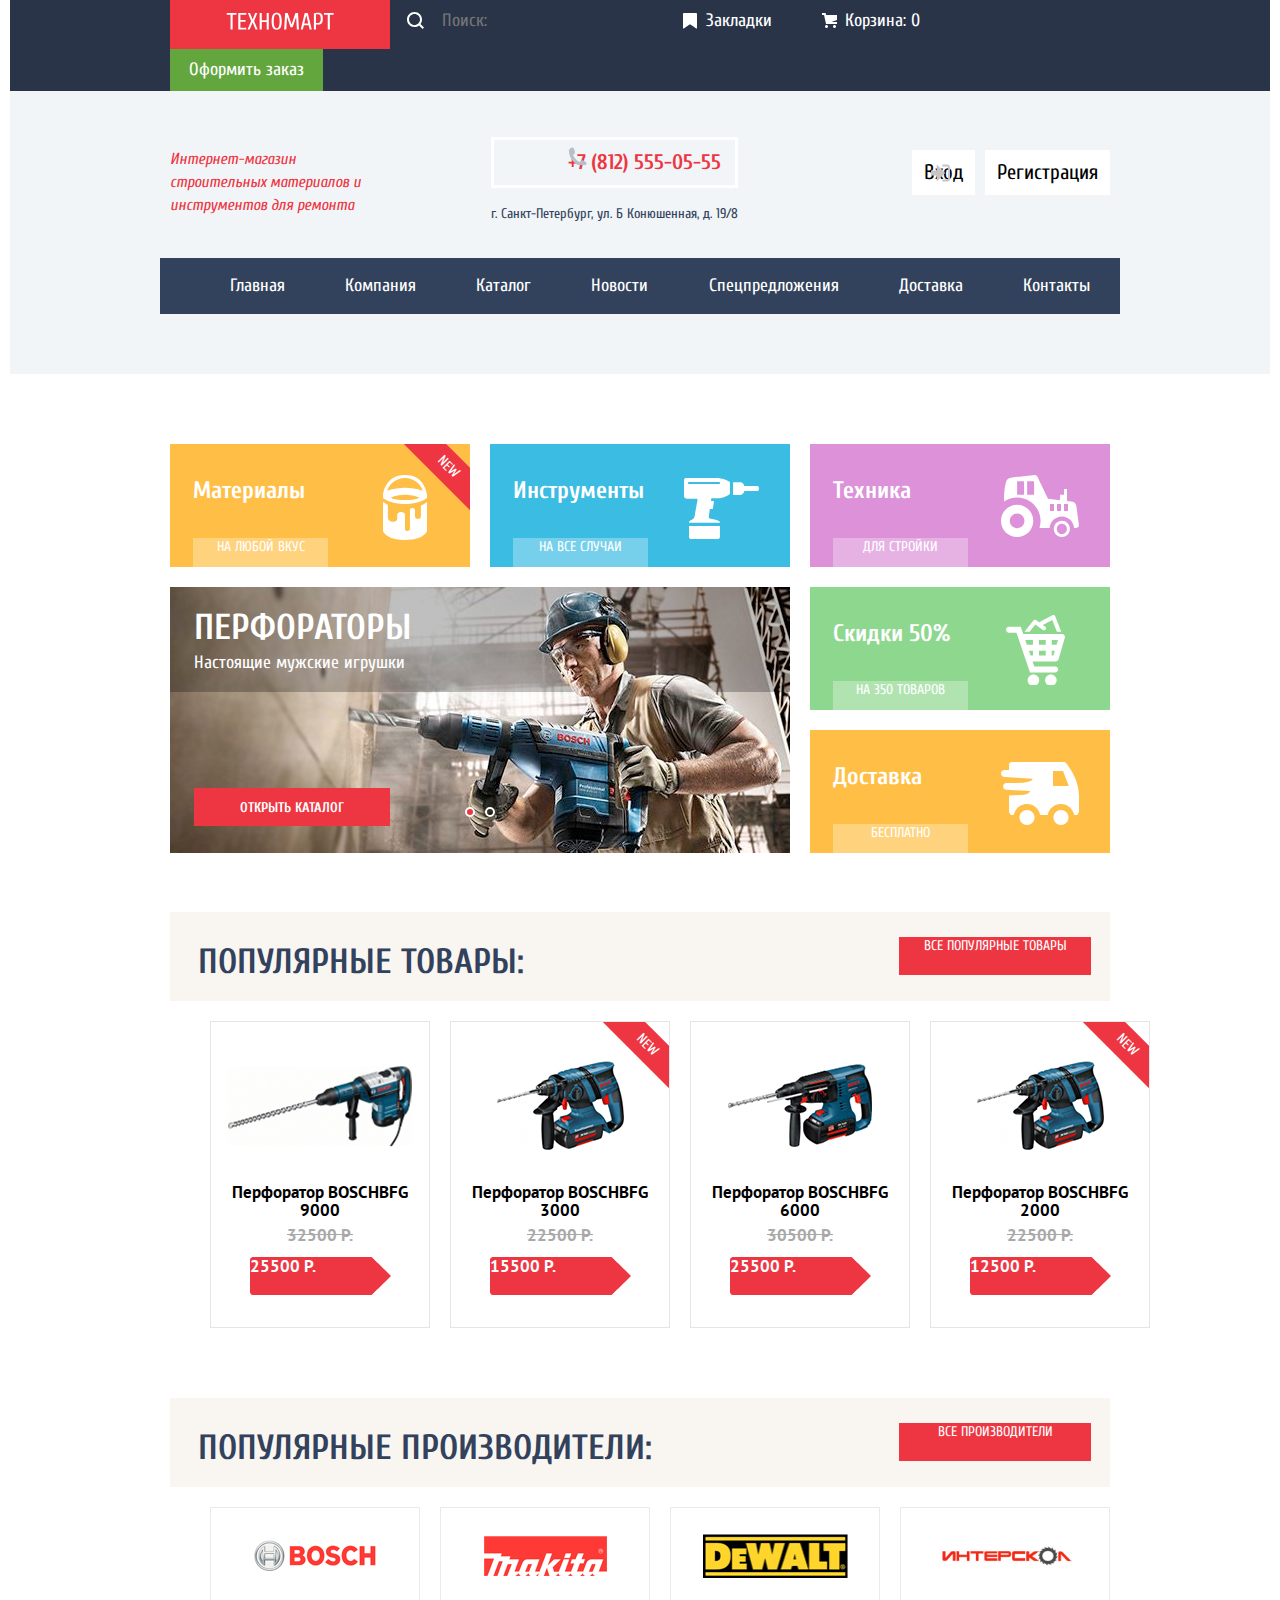
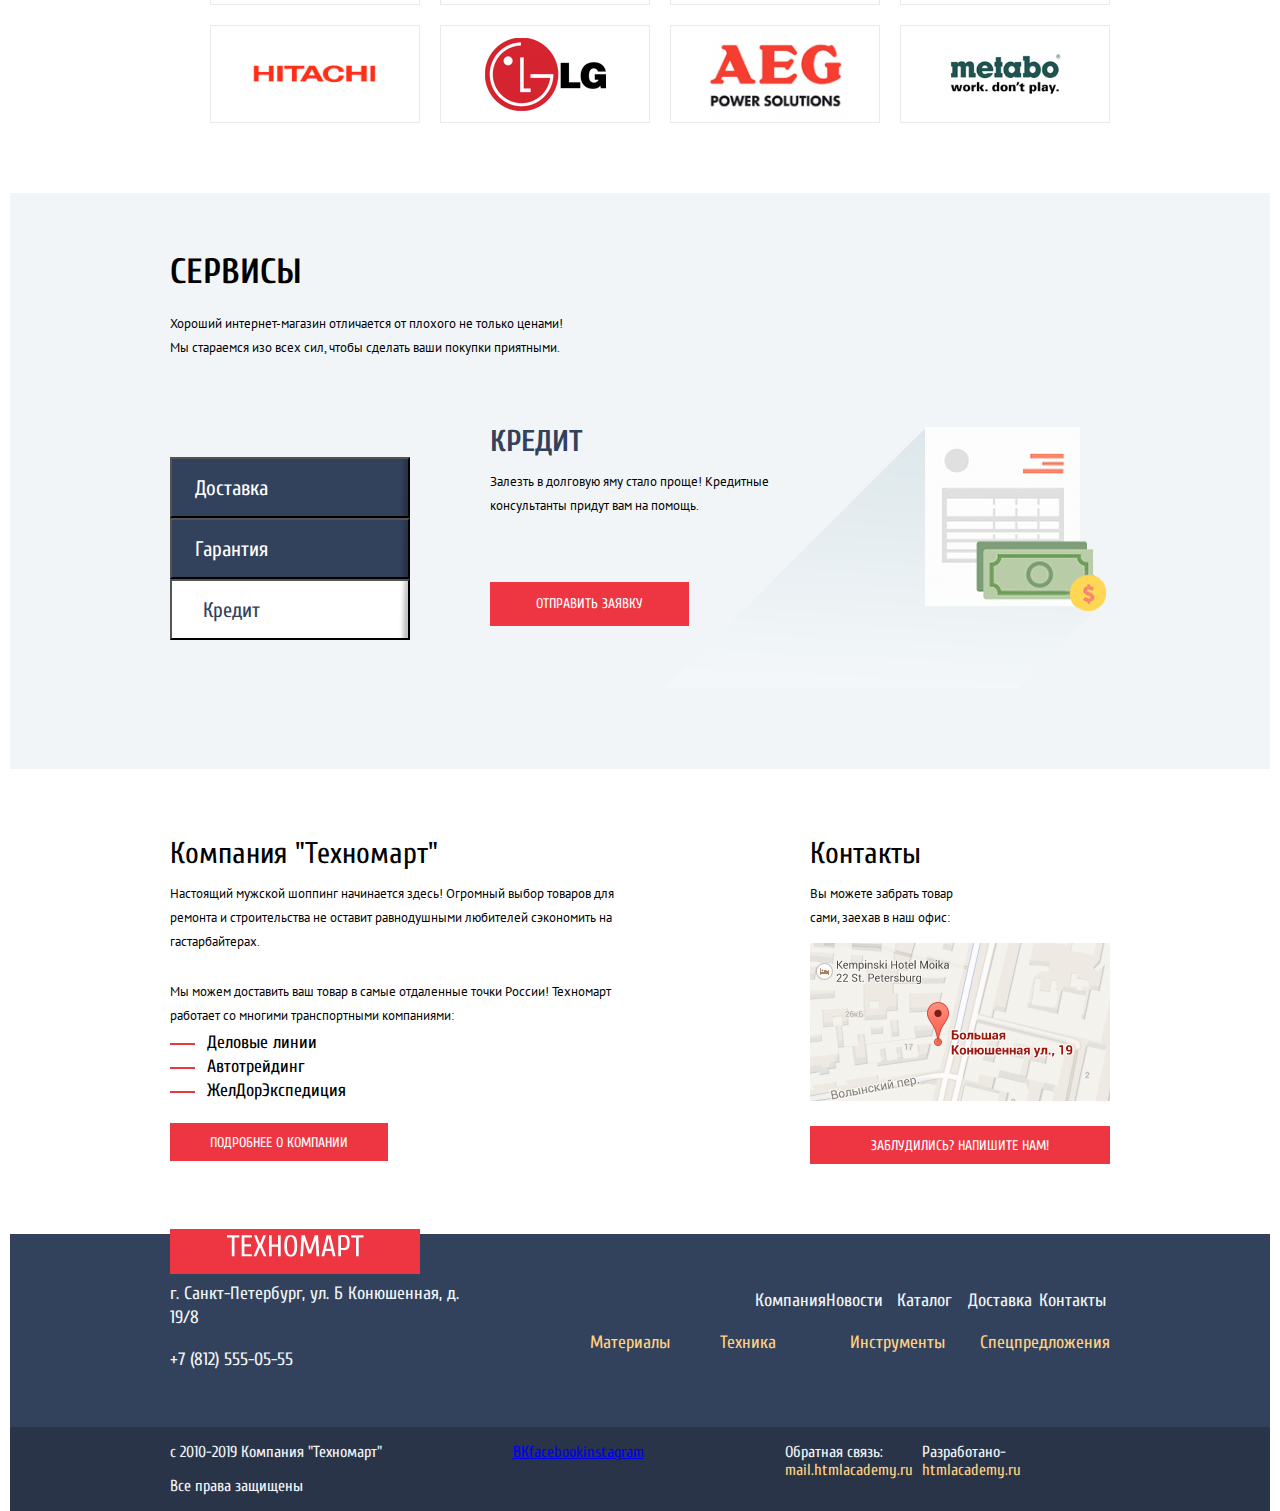
==== commit fc47581c: "Декоративные элементы на внутренней странице" ====
--- a/index.html
+++ b/index.html
@@ -187,17 +187,12 @@
             Мы стараемся изо всех сил, чтобы сделать ваши покупки приятными.
           </p>
         </div>
-        <!--<ul class="service-menu-list">
-          <li class="service-menu-item"><a href="#">Гарантия</a></li>
-          <li class="service-menu-item"><a href="#">Доставка</a></li>
-          <li class="service-menu-item"><a href="#">Кредит</a></li>
-        </ul>-->
-        <div class="service-slider">
-          <div class="service-control">
-            <button type="button">Доставка</button>
-            <button type="button">Гарантия</button>
-            <button class="current" type="button">Кредит</button>
-          </div>
+        <div class="slider-2">
+          <ul class="slider-2-control">
+            <li><button type="button">Доставка</button></li>
+            <li><button type="button">Гарантия</button></li>
+            <li><button class="current" type="button">Кредит</button></li>
+          </ul>
           <ul class="service-info-list" >
             <li class="service-info-item service-delivery ">
               <h4 class="service-info-title">Доставка</h4>
--- a/css/style.css
+++ b/css/style.css
@@ -10,6 +10,8 @@
   --background-sales-color: #8ed78f;
   --background-sections-color: #f9f5f0;
   --background-filter-color: #f7f3ec;
+  --filter-controls-color: #d7dcde;
+  --filter-toggle-color: #ababab;
   --text-light-color: #ffffff;
   --text-dark-color: #000000;
   --text-footer-color: #ffd180;
@@ -26,9 +28,10 @@
 
 .page-body {
   min-width: 1200px;
+  font-family: "Cuprum", "Arial", sans-serif;
+  font-weight: normal;
   margin: 0;
   padding: 0 10px;
-  font-family: "Cuprum", "Arial", sans-serif;
   font-size: 13px;
   line-height: 24px;
   font-weight: 400;
@@ -46,6 +49,7 @@
 
 .page-body-catalog {
   font-family: "PT Sans", "Arial", sans-serif;
+  font-weight: normal;
   font-size: 15px;
   line-height: 19px;
   font-weight: 400;
@@ -82,8 +86,8 @@
 }
 
 .form::before {
-  content: "";
-  position: absolute;
+  position: absolute;
+  content: "";
   top: 12px;
   left: 17px;
   width: 17px;
@@ -110,10 +114,10 @@
 .header-phone::before {
   content: "";
   position: absolute;
-  top: 13px;
-  left: 39px;
+  /*top: 13px;
+  left: 39px;*/
   width: 19px;
-  height: 19px;
+  height: 18px;
   background-image: url("../img/icons/phone-icon.svg");
   background-repeat: no-repeat;
   background-position: 0 0;
@@ -486,7 +490,7 @@
   background-color: var(--button-color);
 }
 
-.slider-2 {
+.slide-2 {
   background-image: url(..//img/slider-2.jpg);
 }
 
@@ -494,6 +498,7 @@
 
 .goods {
   font-family: "PT Sans", "Arial", sans-serif;
+  font-weight: normal;
   font-size: 17px;
   line-height: 18px;
   font-weight: 700;
@@ -501,9 +506,9 @@
 
 .popular-goods {
   font-family: "PT Sans", "Arial", sans-serif;
+  font-weight: bold;
   font-size: 17px;
   line-height: 18px;
-  font-weight: 700;
   width: 940px;
   margin: 0 auto;
 }
@@ -512,9 +517,10 @@
   display: flex;
   justify-content: space-between;
   font-family: "Cuprum", "Arial", sans-serif;
+  font-weight: normal;
   font-size: 30px;
+  line-height: 30px;
   text-align: center;
-  line-height: 30px;
   height: 89px;
   padding-left: 28px;
   color: var(--background-special-color);
@@ -530,6 +536,7 @@
   display: flex;
   flex-wrap: wrap;
   margin: 0px;
+  margin-left: 10px;
   margin-bottom: 59px;
   padding: 0px;
   list-style: none;
@@ -574,7 +581,8 @@
   list-style: none;
 }
 
-.popular-goods-item {
+.popular-goods-item,
+.goods-item {
   position: relative;
   display: flex;
   flex-direction: column;
@@ -718,20 +726,15 @@
   margin: 0px;
 }
 
-.service-menu-item {
-  width: 240px;
-  height: 61px;
-  background-color: var(--background-special-color);
-}
-
-.service-slider {
-  display: flex;
-}
-
-.service-control button {
+.slider-2 {
+  display: flex;
+}
+
+.slider-2-control button {
   display: flex;
   flex-direction: column;
   font-family: "Cuprum", "Arial", sans-serif;
+  font-weight: normal;
   font-size: 21px;
   line-height: 30px;
   width: 240px;
@@ -747,6 +750,11 @@
   padding-right: 140px;
 }
 
+.slider-2-control li {
+  list-style: none;
+  margin-left: -40px;
+}
+
 .service-info-item {
   display: none;
 }
@@ -755,7 +763,7 @@
   display: block;
 }
 
-.service-control .current {
+.slider-2-control .current {
   background-color: var(--text-light-color);
   color: var(--background-special-color);
 }
@@ -767,8 +775,8 @@
 }
 
 .service-delivery::after{
-  position: absolute;
-  content: "";
+  content: "";
+  position: absolute;
   width: 468px;
   height: 261px;
   top: 0px;
@@ -779,8 +787,8 @@
 }
 
 .service-guarantee::after{
-  position: absolute;
-  content: "";
+  content: "";
+  position: absolute;
   width: 468px;
   height: 261px;
   top: 0px;
@@ -791,8 +799,8 @@
 }
 
 .service-credit::after{
-  position: absolute;
-  content: "";
+  content: "";
+  position: absolute;
   width: 468px;
   height: 261px;
   top: 0px;
@@ -806,17 +814,17 @@
 
 .about-title {
   font-family: "Cuprum", "Arial", sans-serif;
+  font-weight: normal;
   font-size: 30px;
   line-height: 30px;
-  font-weight: 400;
   margin: 0px;
   margin-top: 70px;
 }
 
 .transport-companies-item {
+  font-weight: normal;
   font-size: 18px;
   line-height: 24px;
-  font-weight: 400;
   margin: 0px;
   margin-top: 15px;
   padding: 0px;
@@ -842,6 +850,7 @@
 
 .about-product {
   width: 100%;
+  margin: 0px;
   background-color: var(--background-header-color);
 }
 
@@ -855,6 +864,15 @@
   width: 940px;
   margin: 0 auto;
   margin-bottom: 70px;
+}
+
+.about-product-bar h3 {
+  padding-top: 64px;
+  padding-bottom: 25px;
+}
+
+.about-product-bar p {
+  padding-bottom: 67px;
 }
 
 .block-info {
@@ -891,7 +909,7 @@
   grid-template-rows: 1fr;
   grid-column-gap: 20px;
   width: 940px;
-  height: 193px;
+  min-height: 193px;
   margin: 0 auto;
 }
 
@@ -900,6 +918,7 @@
   grid-template-columns: repeat(5, 1fr);
   grid-template-rows: 1fr;
   justify-self: end;
+  padding-top: 37px;
 }
 
 .footer-navigation li {
@@ -933,13 +952,16 @@
   color: var(--text-footer-color);
 }
 
+.footer-logo {
+  padding: 21px 25px auto;
+}
+
 .social-footer {
+  font-weight: normal;
   font-size: 16px;
   line-height: 18px;
   color: var(--basic-white);
   background-color: var(--background-color);
-  width: inherit;
-  height: 107px;
 }
 
 .social-footer-bar {
@@ -994,14 +1016,6 @@
   margin-left: 24px;
 }
 
-.new-button {
-  margin-left: 10px;
-  width: 100px;
-  height: 30px;
-  transform: rotate(45deg);
-  padding: 10px auto;
-}
-
 .button-order {
   padding: 9px 19px;
   margin-right: 0;
@@ -1089,12 +1103,11 @@
 
 .new {
   font-family: "Cuprum", "Arial", sans-serif;
-  text-transform: uppercase;
+  font-weight: normal;
   font-size: 14px;
   line-height: 18px;
   position: absolute;
-  /*top: 3px;
-  right: 10px;*/
+  text-transform: uppercase;
   top: -6px;
   right: -30px;
   padding: 6px 40px;
@@ -1106,17 +1119,64 @@
 
 /*breadcrumbs*/
 
-.breadcrumbs-list {
+.breadcrumbs {
+  display: flex;
+  justify-content: flex-start;
+  flex-wrap: wrap;
+  font-weight: normal;
   font-size: 13px;
   line-height: 18px;
+  margin: 0px;
+  padding: 0px;
   text-transform: uppercase;
   list-style: none;
   grid-column: 1 / -1;
 }
 
-.breadcrumbs-item a {
+.breadcrumbs li {
+  position: relative;
+  margin: 0px;
+  margin-right: 25px;
+}
+
+.breadcrumbs li::after {
+  content: "";
+  position: absolute;
+  width: 8px;
+  height: 12px;
+  top: 3px;
+  right: -19px;
+  background-image: url(../img/icons/icon-decor-arrow-pointer.svg);
+}
+
+.breadcrumbs li:last-child {
+  margin-right: 0px;
+}
+
+.breadcrumbs-current::after {
+  display: none;
+}
+
+.breadcrumbs a {
   text-decoration: none;
   color: inherit;
+}
+
+.icon-home {
+  position: relative;
+  padding-left: 20px;
+}
+
+.icon-home::before {
+  position: absolute;
+  content: "";
+  width: 14px;
+  height: 12px;
+  top: 3px;
+  left: 0px;
+  background-image: url(../img/icons/icon-home.svg);
+  background-repeat: no-repeat;
+  background-position: 0 0;
 }
 
 /*catalog*/
@@ -1143,16 +1203,20 @@
 }
 
 .filter-title {
+  font-weight: normal;
   font-size: 13px;
   line-height: 18px;
+  padding-top: 10px;
+  padding-bottom: 10px;
+  padding-left: 18px;
   text-transform: uppercase;
   background-color: var(--background-filter-color);
 }
 
 .category-title {
+  font-weight: bold;
   font-size: 17px;
   line-height: 30px;
-  font-weight: 700;
   text-transform: uppercase;
 }
 
@@ -1164,6 +1228,7 @@
 
 .filter-option {
   margin-bottom: 20px;
+  margin-left: 35px;
 }
 
 .filter-item {
@@ -1172,12 +1237,155 @@
   text-transform: uppercase;
 }
 
+.filter-option label {
+  position: relative;
+  display: block;
+  cursor: pointer;
+  user-select: none;
+}
+
+.filter-input-checkbox + label::before {
+  content: "";
+  position: absolute;
+  top: -2px;
+  left: -35px;
+  width: 23px;
+  height: 23px;
+  background-image: url(../img/icons/icon-checkbox-off.svg);
+  background-repeat: no-repeat;
+  background-position: 0 0;
+}
+
+.filter-input-checkbox:checked + label::after {
+  content: "";
+  position: absolute;
+  top: -2px;
+  left: -35px;
+  width: 27px;
+  height: 23px;
+  background-image: url(../img/icons/icon-checkbox-on.svg);
+  background-repeat: no-repeat;
+  background-position: 0 0;
+}
+
+.filter-input-radio + label::before {
+  content: "";
+  position: absolute;
+  top: -2px;
+  left: -35px;
+  width: 26px;
+  height: 26px;
+  background-image: url(..//img/icons/icon-radio-off.svg);
+  background-repeat: no-repeat;
+  background-position: 0 0;
+}
+
+.filter-input-radio:checked + label::before {
+  content: "";
+  position: absolute;
+  top: -2px;
+  left: -35px;
+  width: 26px;
+  height: 26px;
+  background-image: url(..//img/icons/icon-radio-on.svg);
+  background-repeat: no-repeat;
+  background-position: 0 0;
+}
+
+.filter-item-range {
+  margin: 0;
+  padding: 0;
+  border: none;
+}
+
+.range-filter {
+  width: 220px;
+  margin-top: 11px;
+}
+
+.filter-item-range legend {
+  font-size: 17px;
+  line-height: 30px;
+  text-transform: uppercase;
+  font-weight: 700;
+}
+
+.range-controls {
+  position: relative;
+  height: 41px;
+  margin-bottom: 9px;
+  padding-top: 39px;
+  padding-right: 20px;
+  padding-left: 20px;
+  background-color: var(--background-filter-color);
+  border-radius: 5px;
+}
+
+.range-controls .scale {
+  height: 2px;
+  background-color: var(--filter-controls-color);
+}
+
+.range-controls .bar {
+  width: 70%;
+  height: 2px;
+  background: #00ca74;
+}
+
+.range-controls .toggle {
+  position: absolute;
+  top: 31px;
+  left: 0;
+  width: 4px;
+  height: 4px;
+  padding: 0;
+  border: 8px solid var(--text-light-color);
+  background-color: var(--filter-toggle-color);
+  border-radius: 50%;
+  box-shadow: 0 2px 1px 0 rgb(171,171,171,0.3);
+  cursor: pointer;
+}
+
+.price-controls {
+  display: flex;
+  justify-content: space-between;
+}
+
+.range-controls .toggle-min {
+  left: 18px;
+}
+
+.range-controls .toggle-max {
+  left: 140px;
+}
+
+.price-controls input {
+  font-family: inherit;
+  font-size: inherit;
+  font-weight: normal;
+  width: 85px;
+  padding: 10px;
+  text-align: center;
+  border: none;
+  border-radius: 5px;
+  background: var(--background-filter-color);
+}
+
+.button-selected {
+  padding: 10px;
+  width: 100%;
+}
+
 /*title catalog*/
 
 .page-catalog-title {
   font-family: "Cuprum", "Arial", sans-serif;
+  font-weight: normal;
   font-size: 30px;
   line-height: 30px;
+  padding-top: 29px;
+  padding-bottom: 30px;
+  padding-left: 29px;
   text-transform: uppercase;
   color: var(--background-special-color);
   background-color: var(--background-header-color);
@@ -1188,6 +1396,9 @@
 /*pagination*/
 
 .pagination-list {
+  display: flex;
+  flex-wrap: nowrap;
+  font-weight: normal;
   font-size: 13px;
   line-height: 18px;
   list-style: none;
@@ -1196,8 +1407,25 @@
 }
 
 .pagination-item a {
+  display: block;
+  padding: 10px 15px;
   text-decoration: none;
   border: 1px solid var(--border-color);
   border-radius: 2px;
   color: var(--text-dark-color);
 }
+
+.pagination-item-current a{
+  border: 1px solid var(--button-color);
+  border-radius: 2px;
+  background-color: var(--button-color);
+  color: var(--text-light-color);
+}
+
+.pagination-item {
+  margin-right: 10px;
+}
+
+.pagination-item:last-child {
+  margin-right: 0;
+}
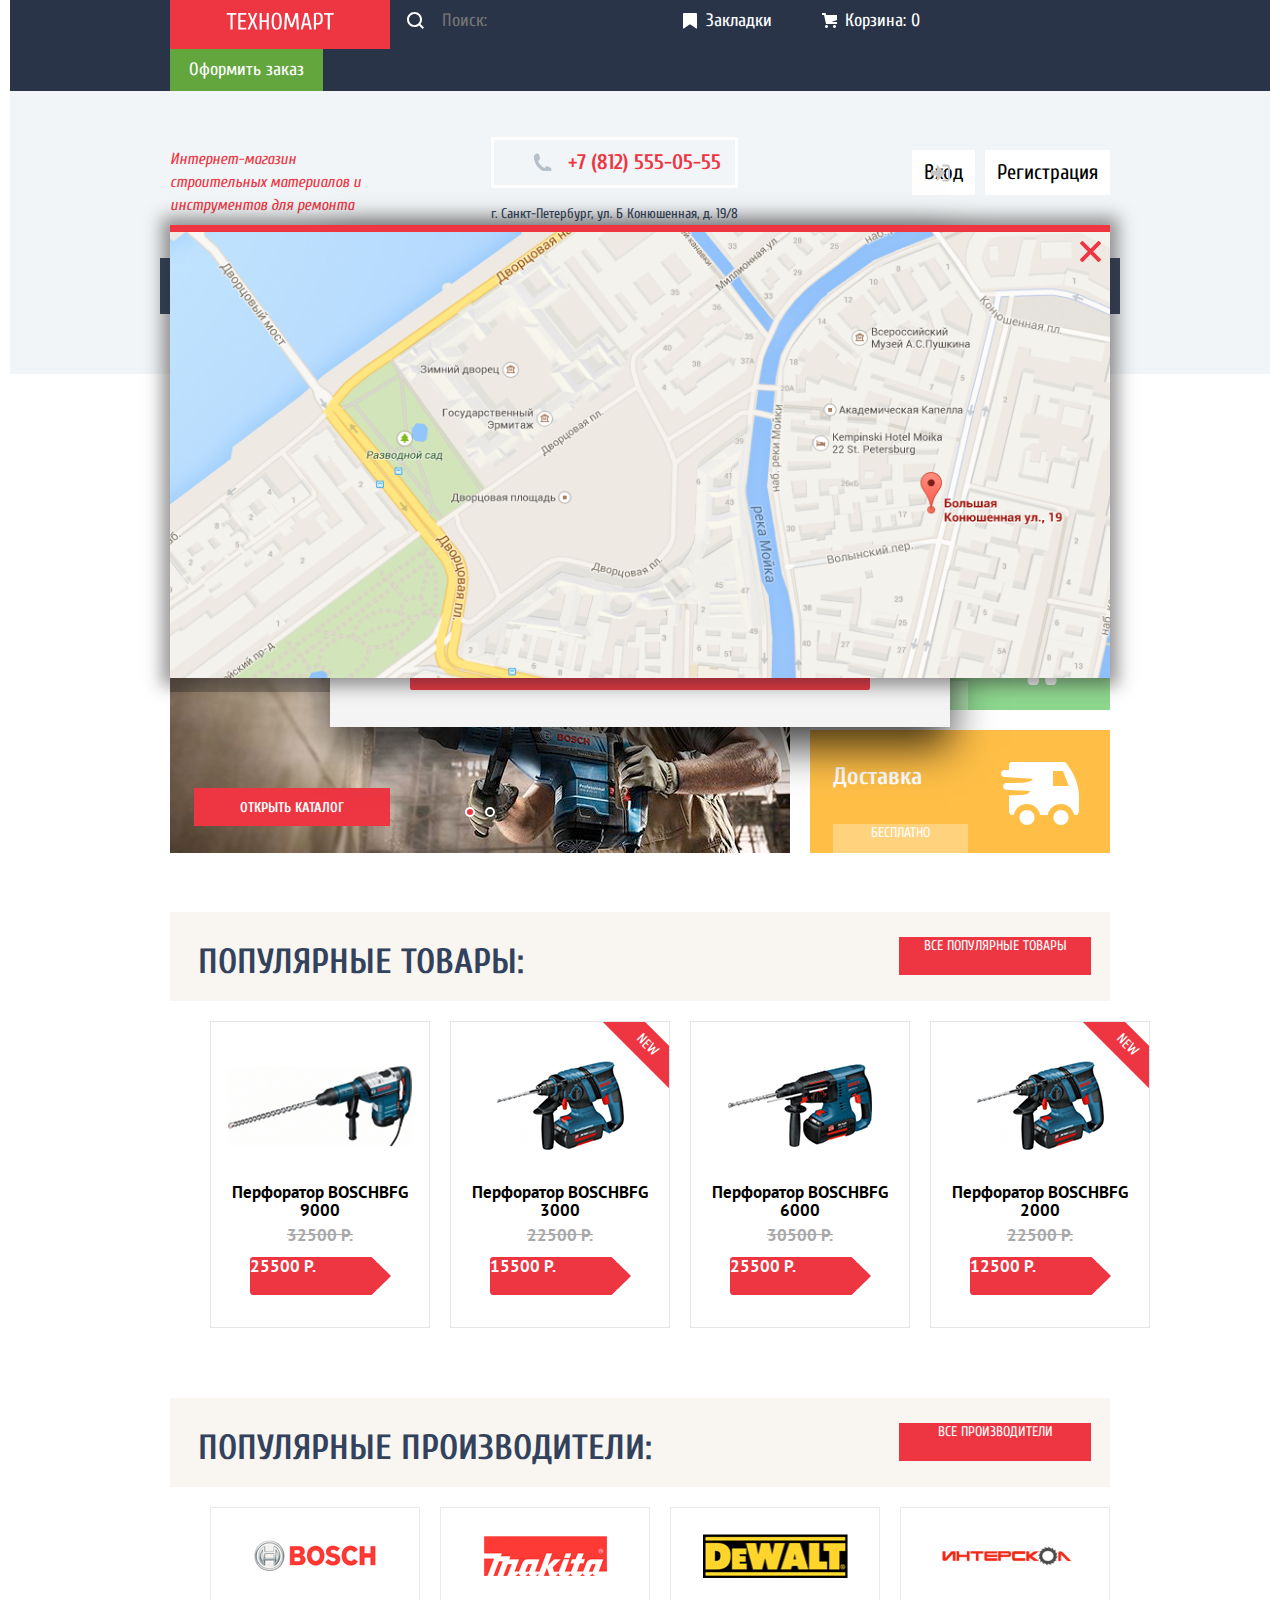
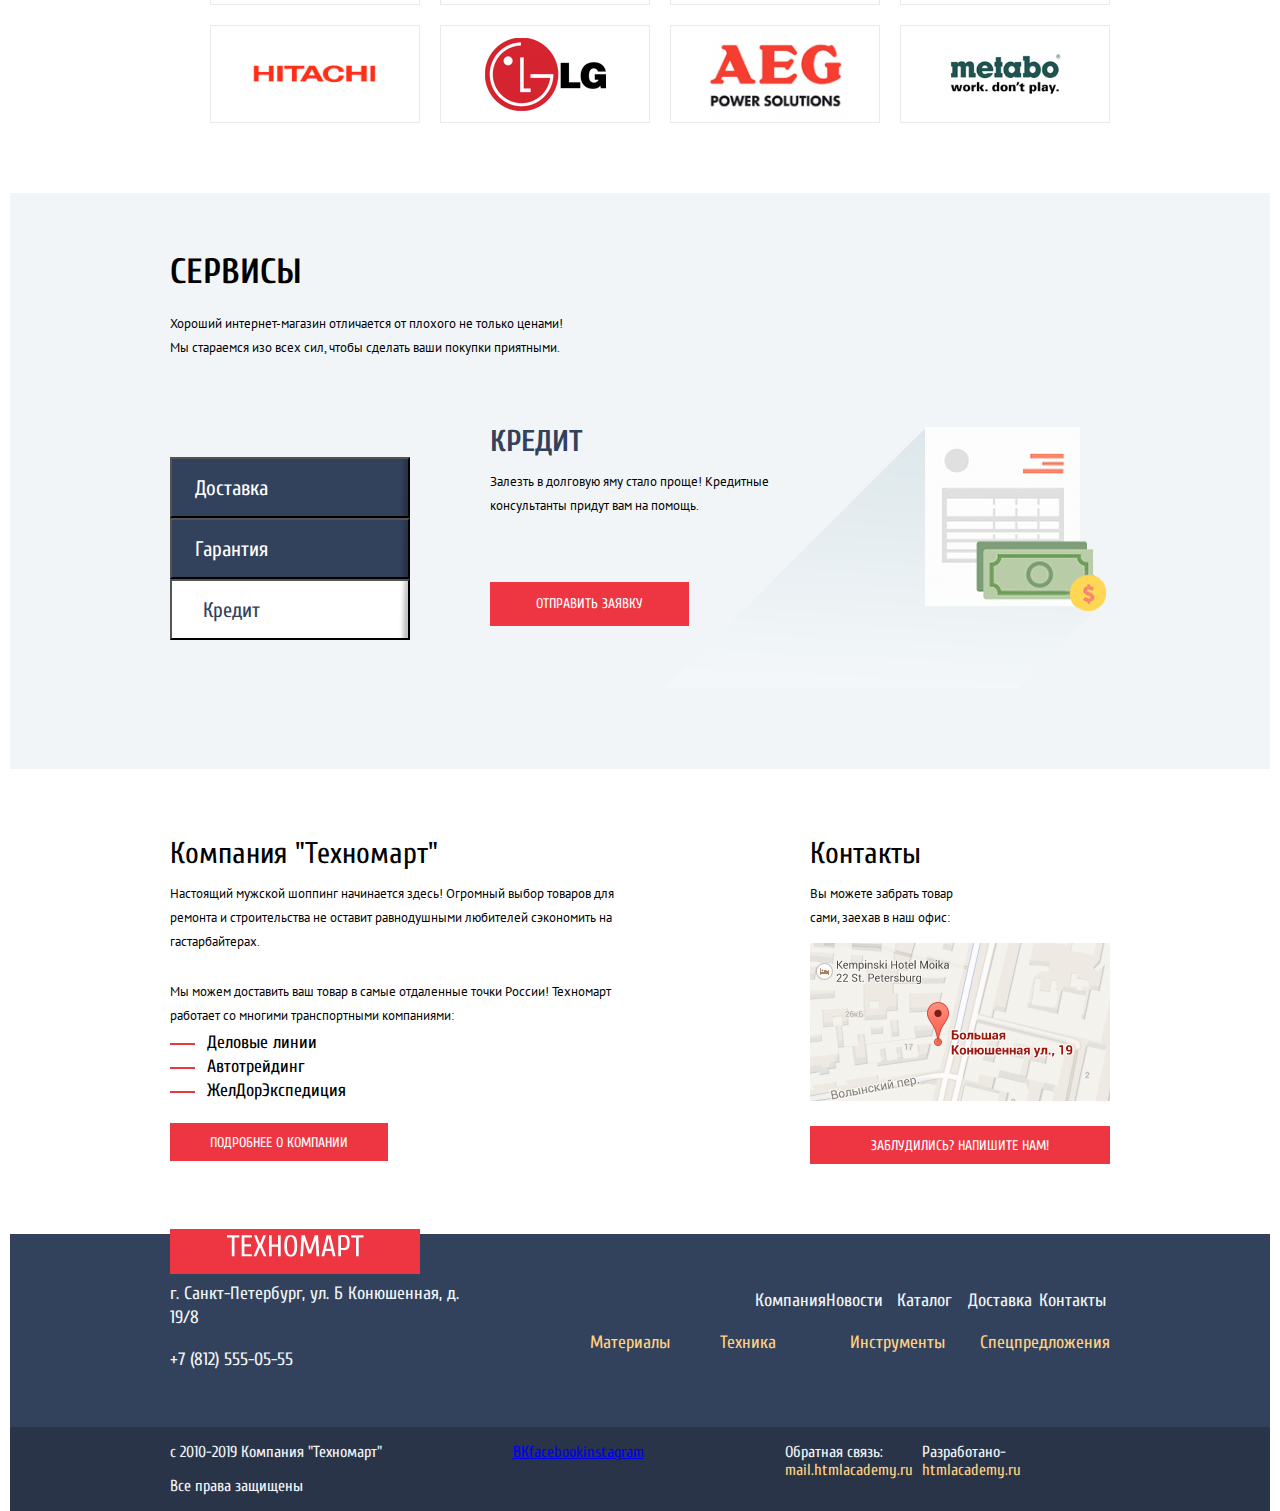
==== commit 26e86ff9: "завершение главной страницы" ====
--- a/index.html
+++ b/index.html
@@ -193,7 +193,7 @@
             <li><button type="button">Гарантия</button></li>
             <li><button class="current" type="button">Кредит</button></li>
           </ul>
-          <ul class="service-info-list" >
+          <ul class="service-info-list">
             <li class="service-info-item service-delivery ">
               <h4 class="service-info-title">Доставка</h4>
               <p class="text-info">Мы с удовольствием доставим ваш товар прямо
@@ -244,6 +244,44 @@
         <a class="button button-contacts" href="#">Заблудились? Напишите нам!</a>
       </section>
     </div>
+    <section class="popup popup-contact-us">
+      <h2 class="visually-hidden">Форма обратной связи</h2>
+      <form action="#" method="post">
+        <div class="contact-us-container">
+          <fieldset>
+            <legend class="visually-hidden">Напишите нам</legend>
+            <div class="text-field-wrap">
+              <p class="flex-wrap">
+                <label for="contact-us-name">Ваше имя:</label>
+                <input class="popup-text-field text-field-small" type="text" id="contact-us-name" name="name"
+                  placeholder="Имя Фамилия">
+              </p>
+              <p class="flex-wrap">
+                <label for="contact-us-email">Ваш e-mail:</label>
+                <input class="popup-text-field text-field-small" type="email" id="contact-us-email" name="email"
+                  placeholder="email@example.com">
+              </p>
+            </div>
+            <p class="flex-wrap">
+              <label for="contact-us-letter">Текст письма:</label>
+              <textarea class="popup-text-field text-field-big" id="contact-us-letter" name="letter"
+                placeholder="В свободной форме"></textarea>
+            </p>
+          </fieldset>
+        </div>
+        <div class="popup-submit-background">
+          <input class="button button-popup" type="submit" name="submit-contact-us" value="Отправить">
+        </div>
+        </div>
+      </form>
+      <span class="popup-cross popup-close" aria-label="Закрыть форму"></span>
+    </section>
+    <section class="popup popup-map">
+      <h3 class="visually-hidden">Как до нас добраться</h3>
+      <img width="943" height="449" src="img/map-modal.png" alt="г. Санкт-Петербург, ул. Б. Конюшенная, д. 19/8">
+      </a>
+      <span class="popup-cross popup-close" aria-label="Закрыть карту"></span>
+    </section>
   </main>
 
   <footer class="main-footer">
--- a/css/style.css
+++ b/css/style.css
@@ -10,6 +10,7 @@
   --background-sales-color: #8ed78f;
   --background-sections-color: #f9f5f0;
   --background-filter-color: #f7f3ec;
+  --background-popup-button: #f4f4f4;
   --filter-controls-color: #d7dcde;
   --filter-toggle-color: #ababab;
   --text-light-color: #ffffff;
@@ -21,6 +22,7 @@
   --special-button-color: #63a63e;
   --border-color: #e5e5e5;
   --border-logo-color: #eaeaea;
+  --border-popup-color: #c5c5c5;
   --old-price-color: #a9a9a9;
 }
 
@@ -114,8 +116,8 @@
 .header-phone::before {
   content: "";
   position: absolute;
-  /*top: 13px;
-  left: 39px;*/
+  top: 13px;
+  left: 39px;
   width: 19px;
   height: 18px;
   background-image: url("../img/icons/phone-icon.svg");
@@ -1091,6 +1093,18 @@
   margin-top: 20px;
 }
 
+.button-popup {
+  font-size: 14px;
+  line-height: 18px;
+  padding-top: 10px;
+  padding-bottom: 10px;
+  width: 100%;
+  text-align: center;
+  color: var(--text-light-color);
+  text-transform: uppercase;
+  border-radius: 2px;
+}
+
 /*text*/
 
 .text-info {
@@ -1429,3 +1443,123 @@
 .pagination-item:last-child {
   margin-right: 0;
 }
+
+/* popup */
+
+.popup {
+
+  position: fixed;
+  top: 25%;
+  right: 0;
+  left: 0;
+  margin: auto;
+  z-index: 100;
+  background-color: var(--text-light-color);
+}
+
+.popup-contact-us {
+  width: 620px;
+  min-height: 430px;
+  margin: 0 auto;
+  padding: 0;
+  border-top: 7px solid var(--button-color);
+  box-shadow: 0 20px 40px rgba(0, 0, 0, 0.75);
+}
+
+.popup-contact-us fieldset {
+  margin: 0;
+  margin-top: 45px;
+  margin-bottom: 37px;
+  padding: 0;
+  border: none;
+}
+
+.popup-contact-us label {
+  font-size: 18px;
+  line-height: 24px;
+  font-weight: normal;
+  margin: 0;
+  margin-bottom: 10px;
+  padding: 0;
+}
+
+.popup-contact-us .button-popup {
+  margin: 0 auto;
+  padding: 0;
+  border: none;
+}
+
+.contact-us-container {
+  width: 460px;
+  margin: 0 auto;
+}
+
+.text-field-wrap {
+  display: flex;
+  justify-content: space-between;
+}
+
+.flex-wrap {
+  display: flex;
+  flex-direction: column;
+}
+
+.popup-text-field {
+  box-sizing: border-box;
+  margin: 0;
+  padding: 0;
+  padding-left: 14px;
+  border: 2px solid var(--border-popup-color);
+  border-radius: 2px;
+}
+
+.text-field-small {
+  width: 220px;
+  min-height: 38px;
+  margin-bottom: 19px;
+}
+
+.text-field-big {
+  width: 460px;
+  min-height: 114px;
+  margin-top: 10px;
+  padding-top: 10px;
+  resize: none;
+}
+
+.popup-submit-background {
+  display: flex;
+  flex-direction: column;
+  flex-wrap: wrap;
+  justify-content: center;
+  min-height: 112px;
+  background-color: var(--background-popup-button);
+}
+
+.popup-submit-background .button {
+  width: 460px;
+  padding: 10px 0 10px;
+}
+
+.popup-cross {
+  content: "";
+  position: absolute;
+  width: 21px;
+  height: 21px;
+  top: 9px;
+  right: 9px;
+  background: url("../img/icons/icon-popup-contact-us-close.svg");
+  background-repeat: no-repeat;
+  background-position: 0 0;
+  cursor: pointer;
+  z-index: 503;
+}
+
+.popup-map {
+  width: 940px;
+  height: 446px;
+  overflow: hidden;
+  border-top: 7px solid var(--button-color);
+  box-shadow: 0 0 16px 8px rgba(47, 42, 43, 0.5);
+}
+
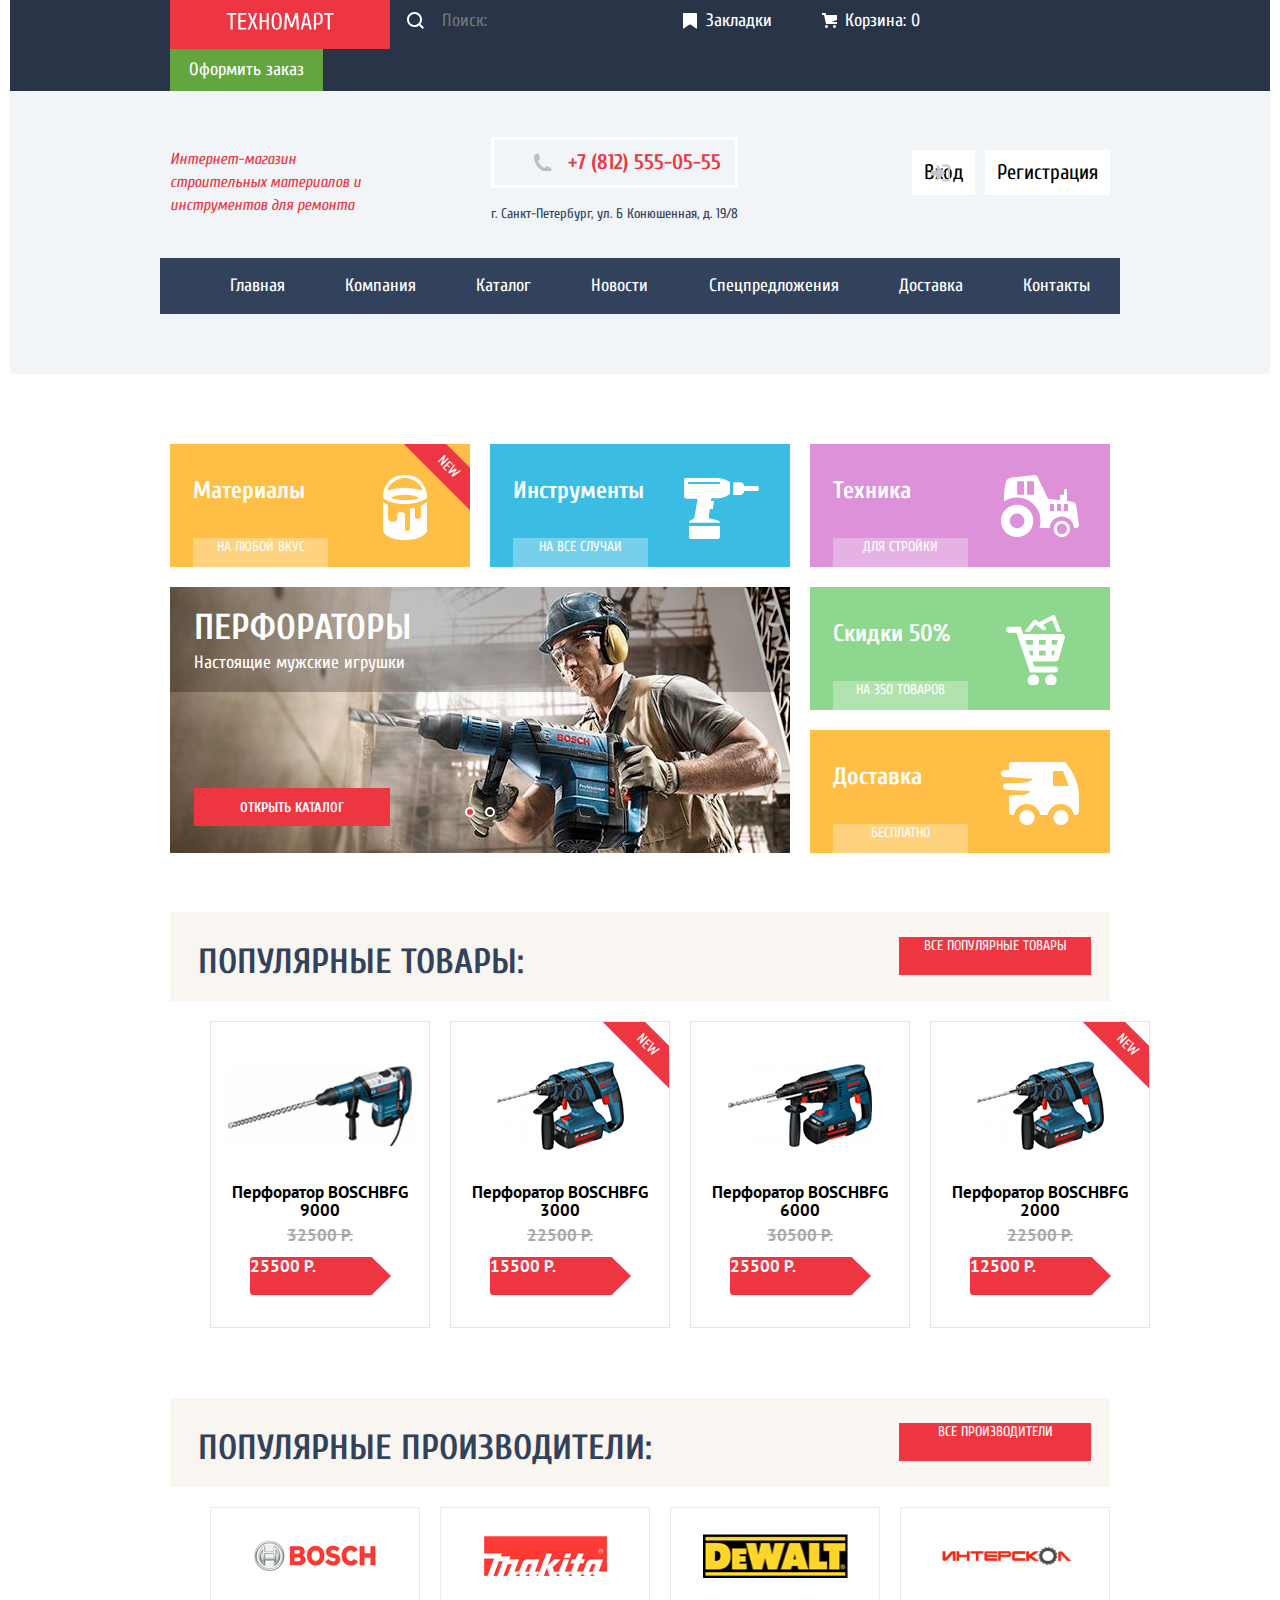
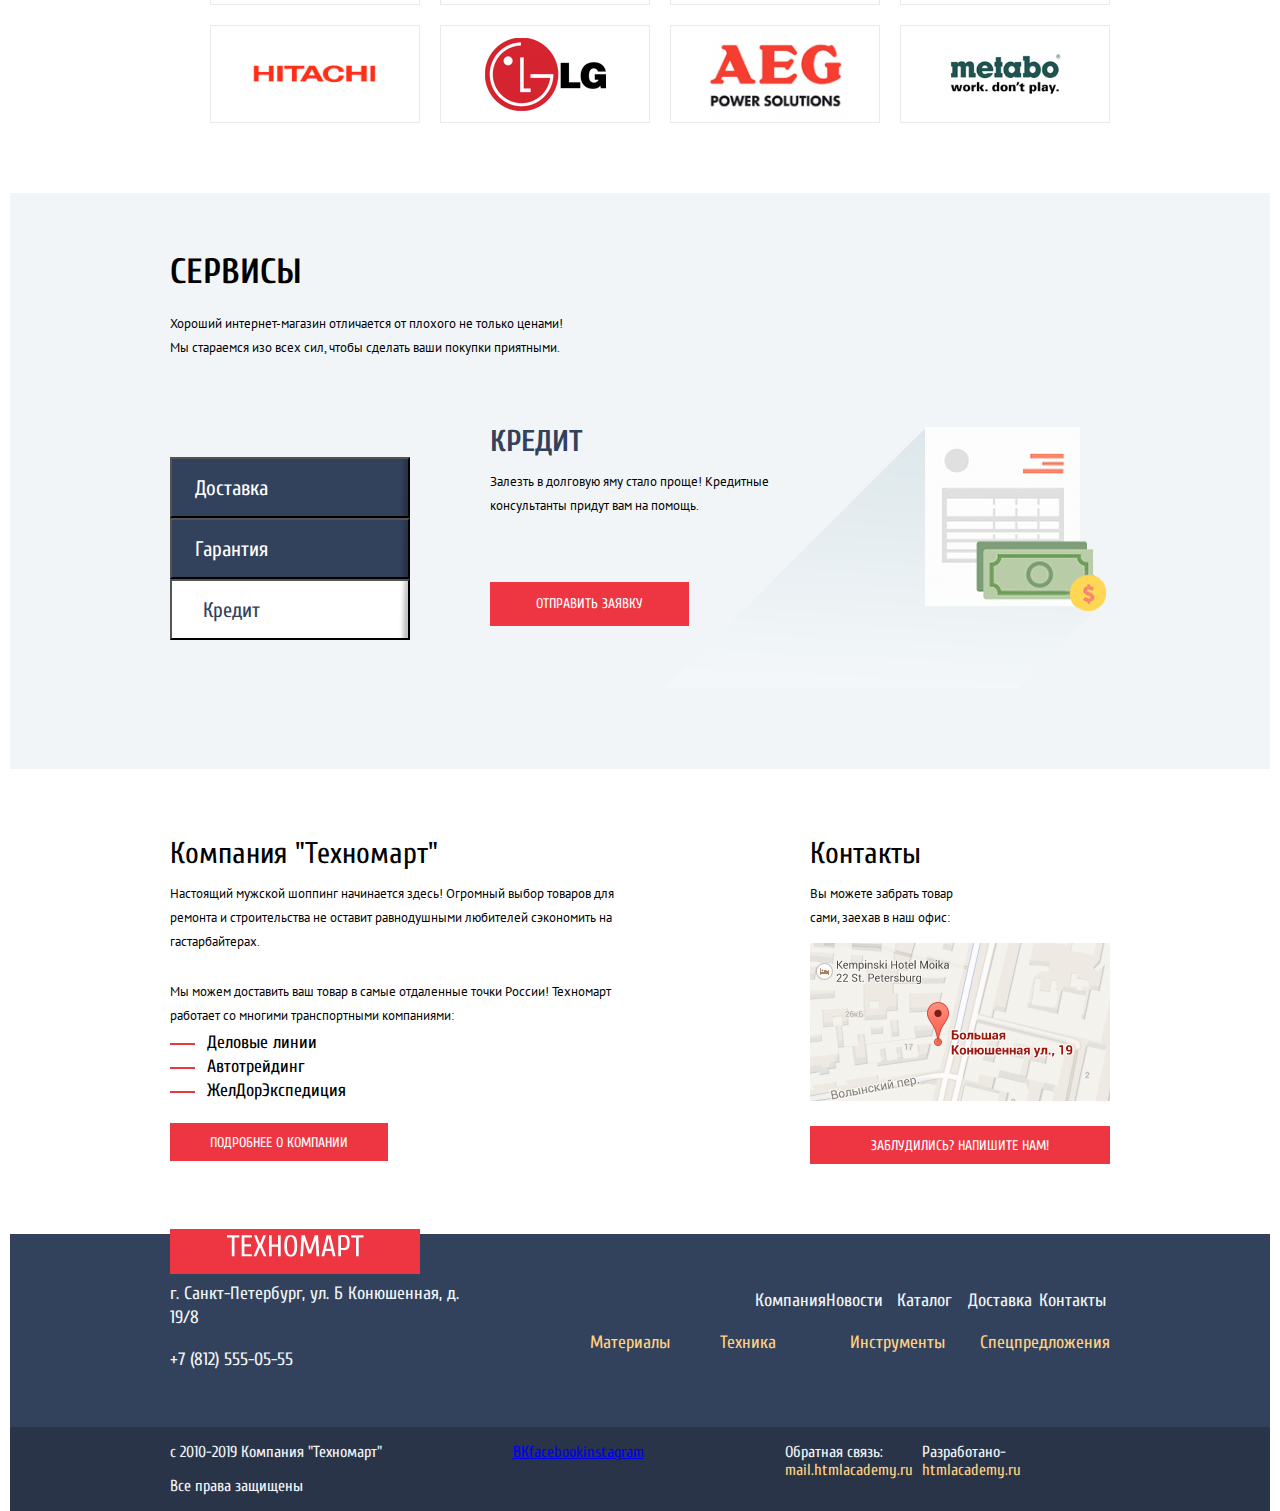
==== commit f79704dc: "редактирование" ====
--- a/index.html
+++ b/index.html
@@ -25,7 +25,7 @@
         <a class="main-header-logo"><img src="img/logo-technomart.svg" width="108" height="18"
             alt="Логотип сайта Техномарт"></a>
         <form class="form" action="#" method="GET">
-          <input class="search" type="search" placeholder="Поиск:">
+          <input class="search" type="search" placeholder="Поиск:" tabindex="disabled">
         </form>
         <a class="bookmarks-link" href="#">Закладки</a>
         <a class="basket-link" href="#">Корзина: 0</a>
@@ -187,8 +187,8 @@
             Мы стараемся изо всех сил, чтобы сделать ваши покупки приятными.
           </p>
         </div>
-        <div class="slider-2">
-          <ul class="slider-2-control">
+        <div class="slider-service">
+          <ul class="slider-service-control">
             <li><button type="button">Доставка</button></li>
             <li><button type="button">Гарантия</button></li>
             <li><button class="current" type="button">Кредит</button></li>
@@ -252,18 +252,18 @@
             <legend class="visually-hidden">Напишите нам</legend>
             <div class="text-field-wrap">
               <p class="flex-wrap">
-                <label for="contact-us-name">Ваше имя:</label>
-                <input class="popup-text-field text-field-small" type="text" id="contact-us-name" name="name"
+                <label for="contact-us-name" tabindex="0">Ваше имя:</label>
+                <input class="popup-text-field text-field-small" type="text" id="contact-us-name" name="name" tabindex="disabled"
                   placeholder="Имя Фамилия">
               </p>
               <p class="flex-wrap">
-                <label for="contact-us-email">Ваш e-mail:</label>
+                <label for="contact-us-email" tabindex="0">Ваш e-mail:</label>
                 <input class="popup-text-field text-field-small" type="email" id="contact-us-email" name="email"
-                  placeholder="email@example.com">
+                  placeholder="email@example.com" tabindex="disabled">
               </p>
             </div>
             <p class="flex-wrap">
-              <label for="contact-us-letter">Текст письма:</label>
+              <label for="contact-us-letter" tabindex="0">Текст письма:</label>
               <textarea class="popup-text-field text-field-big" id="contact-us-letter" name="letter"
                 placeholder="В свободной форме"></textarea>
             </p>
--- a/css/style.css
+++ b/css/style.css
@@ -62,6 +62,8 @@
   height: 100%;
 }
 
+
+
 /*Header*/
 
 .main-header {
@@ -728,11 +730,11 @@
   margin: 0px;
 }
 
-.slider-2 {
-  display: flex;
-}
-
-.slider-2-control button {
+.slider-service {
+  display: flex;
+}
+
+.slider-service-control button {
   display: flex;
   flex-direction: column;
   font-family: "Cuprum", "Arial", sans-serif;
@@ -752,7 +754,7 @@
   padding-right: 140px;
 }
 
-.slider-2-control li {
+.slider-service-control li {
   list-style: none;
   margin-left: -40px;
 }
@@ -765,7 +767,7 @@
   display: block;
 }
 
-.slider-2-control .current {
+.slider-service-control .current {
   background-color: var(--text-light-color);
   color: var(--background-special-color);
 }
@@ -1447,7 +1449,7 @@
 /* popup */
 
 .popup {
-
+  display: none;
   position: fixed;
   top: 25%;
   right: 0;
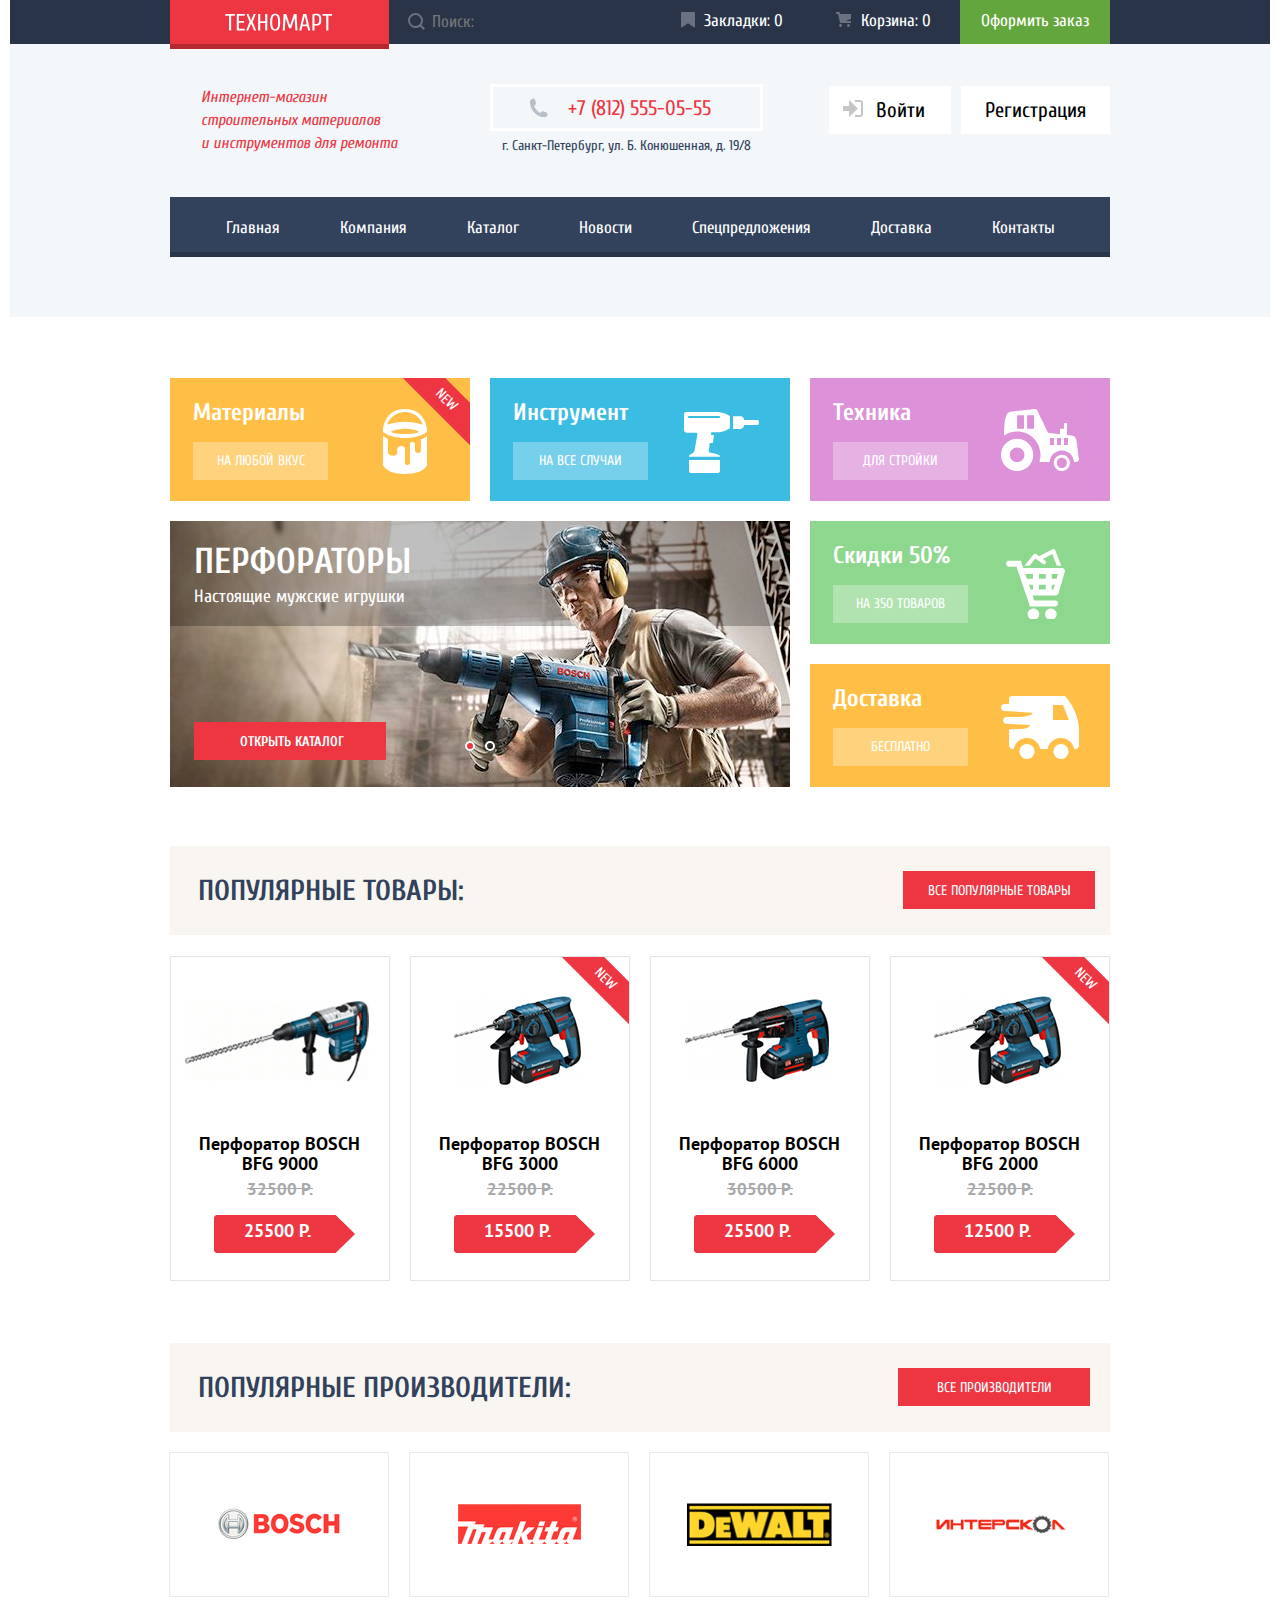
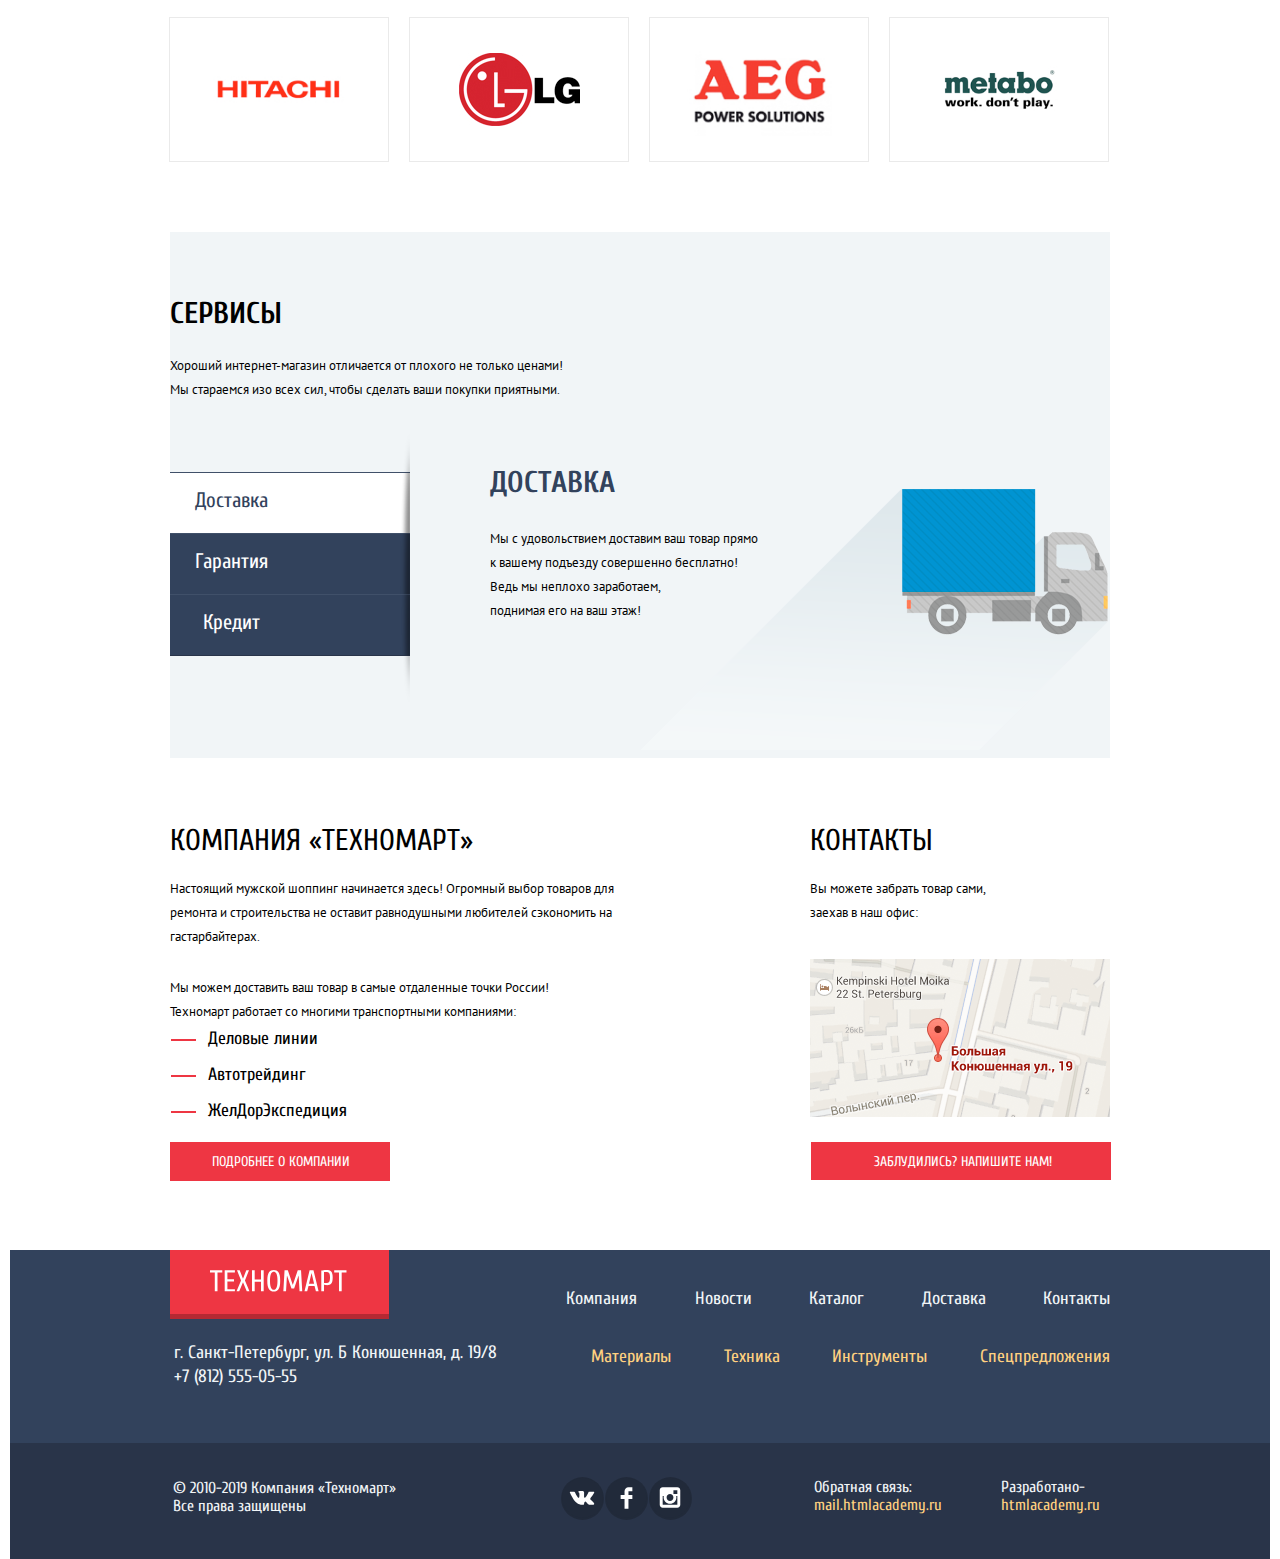
==== commit 2b6d1fc6: "Правки" ====
--- a/index.html
+++ b/index.html
@@ -20,45 +20,59 @@
 <body class="page-body">
 
   <header class="main-header">
-    <div class="users-panel-bar">
-      <div class="users-panel">
-        <a class="main-header-logo"><img src="img/logo-technomart.svg" width="108" height="18"
-            alt="Логотип сайта Техномарт"></a>
-        <form class="form" action="#" method="GET">
-          <input class="search" type="search" placeholder="Поиск:" tabindex="disabled">
-        </form>
-        <a class="bookmarks-link" href="#">Закладки</a>
-        <a class="basket-link" href="#">Корзина: 0</a>
-        <a class="button-order" href="#">Оформить заказ</a>
-      </div>
-    </div>
-    <div class="header-info">
-      <div class="header-info-bar">
-        <h1 class="main-heading">Интернет-магазин
-          строительных материалов
-          и инструментов для ремонта
-        </h1>
-        <div class="header-contacts">
-          <a class="header-phone" href="tel:+78125550555"> +7 (812) 555-05-55</a>
-          <p class="header-address">г. Санкт-Петербург, ул. Б Конюшенная, д. 19/8</p>
-        </div>
-        <ul class="user-navigation">
-          <li><a class="button button-login" href="#">Вход</a></li>
-          <li><a class="button button-registration" href="#">Регистрация</a></li>
-        </ul>
-      </div>
-    </div>
-    <nav class="main-navigation">
-      <ul class="site-navigation">
-        <li><a href="#">Главная</a></li>
-        <li><a href="#">Компания</a></li>
-        <li><a href="catalog.html">Каталог</a></li>
-        <li><a href="#">Новости</a></li>
-        <li><a href="#">Спецпредложения</a></li>
-        <li><a href="#">Доставка</a></li>
-        <li><a href="#">Контакты</a></li>
-      </ul>
-    </nav>
+    <div class="header-top">
+      <div class="container">
+        <a class="logo-button">
+          <img width="109" height="18" src="img/logo-technomart.svg" alt="Логотип магазина «Техномарт»">
+        </a>
+        <input class="header-search-form" type="text" id="header-search" name="search" placeholder="Поиск:"
+          aria-label="Строка поиска">
+        <label class="header-search-label" for="header-search"><svg class="header-search-icon"
+            xmlns="http://www.w3.org/2000/svg" width="17" height="17" viewBox="0 0 17 17">
+            <path fill="#ffffff"
+              d="M17 15.586l-3.542-3.542A7.465 7.465 0 0 0 15 7.5 7.5 7.5 0 1 0 7.5 15c1.71 0 3.282-.579 4.544-1.542L15.586 17 17 15.586zM2 7.5C2 4.467 4.467 2 7.5 2 10.532 2 13 4.467 13 7.5c0 3.032-2.468 5.5-5.5 5.5A5.506 5.506 0 0 1 2 7.5z" />
+          </svg></label>
+        <a class="bookmarks" href="#">Закладки: 0</a>
+        <a class="cart" href="#">Корзина: 0</a>
+        <a class="order" href="#">Оформить заказ</a>
+      </div>
+    </div>
+
+    <div class="header-bottom">
+      <div class="container">
+        <div class="flex-wrap">
+          <h1>Интернет-магазин строительных материалов<br>и инструментов для ремонта</h1>
+          <p class="header-contacts">
+            <span class="header-contacts-phone"><a class="header-contacts-phone" href="tel:+78125550555"
+                aria-label="Телефон компании «Техномарт»">+7 (812) 555-05-55</a></span>
+            <span class="header-contacts-address">г. Санкт-Петербург, ул. Б. Конюшенная, д. 19/8</span>
+          </p>
+          <ul class="user-area-options">
+            <li><a class="button-user-login" href="#">
+                <svg xmlns="http://www.w3.org/2000/svg" width="20" height="17" viewBox="0 0 20 17">
+                  <path fill="#c5c5c5" d="M14.875 8.5L6 0v6H0v5h6v6z" />
+                  <path fill="#c5c5c5"
+                    d="M16.986 15.01h-5.027V17h5.027c2.178 0 3.004-1.81 3.029-3.026V3.028C19.99 1.811 19.164 0 16.986 0h-5.027v1.99h5.027c.839 0 .992.681 1.01 1.057v10.904c-.017.376-.171 1.059-1.01 1.059z" />
+                </svg>
+                Войти
+              </a></li>
+            <li><a class="button-user-register" href="#">Регистрация</a></li>
+          </ul>
+        </div>
+
+        <nav class="main-navigation">
+          <ul class="main-menu">
+            <li><a href="index.html">Главная</a></li>
+            <li><a href="#">Компания</a></li>
+            <li><a href="catalog.html">Каталог</a></li>
+            <li><a href="#">Новости</a></li>
+            <li><a href="#">Спецпредложения</a></li>
+            <li><a href="#">Доставка</a></li>
+            <li><a href="#">Контакты</a></li>
+          </ul>
+        </nav>
+      </div>
+    </div>
   </header>
 
   <main class="container">
@@ -72,7 +86,7 @@
           <a class="promo-button button" href="#">На любой вкус</a>
         </li>
         <li class="item-promo-tools">
-          <h4>Инструменты</h4>
+          <h4>Инструмент</h4>
           <a class="promo-button button" href="#">На все случаи</a>
         </li>
         <li class="item-promo-technics">
@@ -114,40 +128,56 @@
     <section class="popular-goods">
       <div class="inner-popular-goods">
         <h3>Популярные товары:</h3>
-        <a class="button inner-button" href="#">Все популярные товары</a>
+        <a class="button inner-button-goods" href="#">Все популярные товары</a>
       </div>
       <ul class="popular-goods-list">
         <li class="popular-goods-item">
+          <ul class="catalog-item-options catalog-item">
+            <li><a class="button-purchase-item call-item-added" href="#">Купить</a></li>
+            <li><a class="button-bookmark-item" href="#">В закладки</a></li>
+          </ul>
           <div class="goods-img">
             <img src="img/bosch-9000.jpg" width="184" height="164" alt="фото перфоратора BOSCH модель BFG 9000">
           </div>
-          <h4 class="goods-name">Перфоратор BOSCHBFG 9000</h4>
+          <h4 class="goods-name">Перфоратор BOSCH BFG 9000</h4>
           <p class="cross-out"> 32500 Р.</p>
           <p class="button-price">25500 Р.</p>
         </li>
         <li class="popular-goods-item">
+          <ul class="catalog-item-options catalog-item">
+            <li><a class="button-purchase-item call-item-added" href="#">Купить</a></li>
+            <li><a class="button-bookmark-item" href="#">В закладки</a></li>
+          </ul>
           <p class="new">new</p>
           <div class="goods-img">
             <img src="img/bosch-3000.jpg" width="127" height="112" alt="фото перфоратора BOSCH модель BFG 3000">
           </div>
-          <h4 class="goods-name">Перфоратор BOSCHBFG 3000</h4>
+          <h4 class="goods-name">Перфоратор BOSCH BFG 3000</h4>
           <p class="cross-out"> 22500 Р.</p>
           <p class="button-price">15500 Р.</p>
         </li>
         <li class="popular-goods-item">
+          <ul class="catalog-item-options catalog-item">
+            <li><a class="button-purchase-item call-item-added" href="#">Купить</a></li>
+            <li><a class="button-bookmark-item" href="#">В закладки</a></li>
+          </ul>
           <div class="goods-img">
             <img src="img/bosch-6000.jpg" width="144" height="128" alt="фото перфоратора BOSCH модель BFG 6000">
           </div>
-          <h4 class="goods-name">Перфоратор BOSCHBFG 6000</h4>
+          <h4 class="goods-name">Перфоратор BOSCH BFG 6000</h4>
           <p class="cross-out"> 30500 Р.</p>
           <p class="button-price">25500 Р.</p>
         </li>
         <li class="popular-goods-item">
+          <ul class="catalog-item-options catalog-item">
+            <li><a class="button-purchase-item call-item-added" href="#">Купить</a></li>
+            <li><a class="button-bookmark-item" href="#">В закладки</a></li>
+          </ul>
           <p class="new">new</p>
           <div class="goods-img">
             <img src="img/bosch-2000.jpg" width="127" height="112" alt="фото перфоратора BOSCH модель BFG 2000">
           </div>
-          <h4 class="goods-name">Перфоратор BOSCHBFG 2000</h4>
+          <h4 class="goods-name">Перфоратор BOSCH BFG 2000</h4>
           <p class="cross-out"> 22500 Р.</p>
           <p class="button-price">12500 Р.</p>
         </li>
@@ -156,7 +186,7 @@
     <section class="brands">
       <div class="inner-brands">
         <h3>Популярные производители:</h3>
-        <a class="button inner-button" href="#">Все производители</a>
+        <a class="button inner-button-brands" href="#">Все производители</a>
       </div>
       <ul class="brands-list">
         <li class="brands-item"><a href="#"><img src="img/bosch-logo.jpg" width="126" height="37"
@@ -189,16 +219,16 @@
         </div>
         <div class="slider-service">
           <ul class="slider-service-control">
-            <li><button type="button">Доставка</button></li>
+            <li><button class="current" type="button">Доставка</button></li>
             <li><button type="button">Гарантия</button></li>
-            <li><button class="current" type="button">Кредит</button></li>
+            <li><button type="button">Кредит</button></li>
           </ul>
           <ul class="service-info-list">
-            <li class="service-info-item service-delivery ">
+            <li class="service-info-item service-delivery item-current">
               <h4 class="service-info-title">Доставка</h4>
               <p class="text-info">Мы с удовольствием доставим ваш товар прямо
                 к вашему подъезду совершенно бесплатно!
-                Ведь мы неплохо заработаем,
+                Ведь мы неплохо заработаем,<br>
                 поднимая его на ваш этаж!</p>
             </li>
             <li class="service-info-item service-guarantee">
@@ -208,7 +238,7 @@
                 гарантии. Мы обменяем сгоревший товар на новый.
                 Дом уж восстановите как-нибудь сами.</p>
             </li>
-            <li class="service-info-item service-credit item-current">
+            <li class="service-info-item service-credit">
               <h4 class="service-info-title">Кредит</h4>
               <p class="text-info">Залезть в долговую яму стало проще!
                 Кредитные консультанты придут вам на помощь.</p>
@@ -221,12 +251,12 @@
     <div class="about-block">
       <section class="about">
         <h3 class="visually-hidden">Преимущества компании Техномарт</h3>
-        <h4 class="about-title">Компания "Техномарт"</h4>
+        <h4 class="about-title">Компания «Техномарт»</h4>
         <div class="block-info">
           <p class="text-info">Настоящий мужской шоппинг начинается здесь! Огромный выбор товаров для ремонта и
             строительства не оставит
             равнодушными любителей сэкономить на гастарбайтерах.</p>
-          <p class="text-info">Мы можем доставить ваш товар в самые отдаленные точки России!
+          <p class="text-info text-info-bottom">Мы можем доставить ваш товар в самые отдаленные точки России!
             Техномарт работает со многими транспортными компаниями:</p>
         </div>
         <ul class="transport-companies-item">
@@ -253,13 +283,13 @@
             <div class="text-field-wrap">
               <p class="flex-wrap">
                 <label for="contact-us-name" tabindex="0">Ваше имя:</label>
-                <input class="popup-text-field text-field-small" type="text" id="contact-us-name" name="name" tabindex="disabled"
-                  placeholder="Имя Фамилия">
+                <input class="popup-text-field text-field-small" type="text" id="contact-us-name" name="name"
+                  tabindex="0" placeholder="Имя Фамилия">
               </p>
               <p class="flex-wrap">
                 <label for="contact-us-email" tabindex="0">Ваш e-mail:</label>
                 <input class="popup-text-field text-field-small" type="email" id="contact-us-email" name="email"
-                  placeholder="email@example.com" tabindex="disabled">
+                  placeholder="email@example.com" tabindex="0">
               </p>
             </div>
             <p class="flex-wrap">
@@ -272,14 +302,12 @@
         <div class="popup-submit-background">
           <input class="button button-popup" type="submit" name="submit-contact-us" value="Отправить">
         </div>
-        </div>
       </form>
-      <span class="popup-cross popup-close" aria-label="Закрыть форму"></span>
+      <button class="popup-cross popup-close" type="button" aria-label="Закрыть форму"></button>
     </section>
     <section class="popup popup-map">
       <h3 class="visually-hidden">Как до нас добраться</h3>
       <img width="943" height="449" src="img/map-modal.png" alt="г. Санкт-Петербург, ул. Б. Конюшенная, д. 19/8">
-      </a>
       <span class="popup-cross popup-close" aria-label="Закрыть карту"></span>
     </section>
   </main>
@@ -287,7 +315,7 @@
   <footer class="main-footer">
     <div class="main-footer-bar">
       <div class="footer-contacts">
-        <a class="footer-logo"><img src="img/logo-technomart.svg" width="138" height="23" alt="Логотип Техномарт"></a>
+        <a class="logo-footer"><img src="img/logo-technomart.svg" width="138" height="23" alt="Логотип Техномарт"></a>
         <p class="footer-address">г. Санкт-Петербург, ул. Б Конюшенная, д. 19/8</p>
         <a class="footer-phone" href="tel:+78125550555"> +7 (812) 555-05-55</a>
       </div>
@@ -310,13 +338,47 @@
     <div class="social-footer">
       <div class="social-footer-bar">
         <div class="social-footer-info">
-          <p>c 2010-2019 Компания "Техномарт"</p>
+          <p>© 2010-2019 Компания «Техномарт»</p>
           <p>Все права защищены</p>
         </div>
         <ul class="social-icon">
-          <li><a href="#">ВК</a></li>
-          <li><a href="#">facebook</a></li>
-          <li><a href="#">instagram</a></li>
+          <li>
+            <a class="social-button" href="#">
+              <span class="visually-hidden">Вконтакте</span>
+              <svg width="44" height="44" viewBox="0 0 44 44" fill="none" xmlns="http://www.w3.org/2000/svg">
+                <path fill-rule="evenodd" clip-rule="evenodd"
+                  d="M22.1627 1.4839C33.6533 1.4839 42.9683 10.5873 42.9683 21.8169C42.9683 33.0461 33.6533 42.1494 22.1627 42.1494C10.6721 42.1494 1.35714 33.0461 1.35714 21.8169C1.35714 10.5873 10.6721 1.4839 22.1627 1.4839Z"
+                  fill="#212A3A" />
+                <path
+                  d="M24.5403 25.7281C25.4609 25.4384 26.6395 27.6406 27.8943 28.4834C28.836 29.1219 29.5573 28.9841 29.5573 28.9841L32.9017 28.9372C32.9017 28.9372 34.6495 28.8322 33.8232 27.4803C33.7549 27.3678 33.3389 26.4781 31.334 24.6472C29.2376 22.7319 29.5217 23.0422 32.0456 19.7309C33.5835 17.7125 34.1988 16.4797 34.0062 15.9547C33.8213 15.4494 32.6918 15.5806 32.6918 15.5806L28.9237 15.6059C28.5568 15.6069 28.2458 15.7175 28.1042 16.0887C28.1013 16.0925 27.5062 17.6506 26.7127 18.9753C25.0362 21.7775 24.3669 21.9266 24.0896 21.7512C23.4531 21.3453 23.6139 20.1228 23.6139 19.2537C23.6139 16.5378 24.0299 15.4053 22.7992 15.1128C22.388 15.0153 22.0876 14.9516 21.0389 14.9422C19.6985 14.9225 18.5603 14.9422 17.9151 15.2506C17.4866 15.4597 17.1582 15.9181 17.3575 15.9444C17.6079 15.9772 18.1693 16.0944 18.4697 16.4937C18.8559 17.0112 18.8443 18.1709 18.8443 18.1709C18.8443 18.1709 19.0649 21.3687 18.3243 21.7653C17.8159 22.0372 17.1206 21.4822 15.6252 18.9378C14.8615 17.6366 14.2847 16.1984 14.2847 16.1984C14.2847 16.1984 14.173 15.9312 13.9708 15.785C13.73 15.6116 13.393 15.5562 13.393 15.5562L9.81656 15.5787C9.81656 15.5787 9.27923 15.5937 9.08182 15.8244C8.90656 16.0287 9.06738 16.4506 9.06738 16.4506C9.06738 16.4506 11.8686 22.9016 15.0406 26.1509C17.9488 29.1341 21.2537 28.9362 21.2537 28.9362H22.7511C22.7511 28.9362 23.2027 28.8856 23.4338 28.6437C23.6495 28.4187 23.6399 27.9959 23.6399 27.9959C23.6399 27.9959 23.61 26.0187 24.5403 25.7281Z"
+                  fill="white" />
+              </svg>
+            </a>
+          </li>
+          <li>
+            <a class="social-button" href="#">
+              <span class="visually-hidden">Фейсбук</span>
+              <svg width="44" height="44" viewBox="0 0 44 44" fill="none" xmlns="http://www.w3.org/2000/svg">
+                <path fill-rule="evenodd" clip-rule="evenodd"
+                  d="M21.8938 1.4839C33.1232 1.4839 42.2265 10.5873 42.2265 21.8169C42.2265 33.0461 33.1232 42.1494 21.8938 42.1494C10.6643 42.1494 1.56108 33.0461 1.56108 21.8169C1.56108 10.5873 10.6643 1.4839 21.8938 1.4839Z"
+                  fill="#212A3A" />
+                <path d="M28 15V11H24C21.7909 11 20 12.7909 20 15V19H16V23H20V33H24V23H28V19H24V15H28Z" fill="white" />
+              </svg>
+            </a>
+          </li>
+          <li>
+            <a class="social-button" href="#">
+              <span class="visually-hidden">Инстаграм</span>
+              <svg width="44" height="44" viewBox="0 0 44 44" fill="none" xmlns="http://www.w3.org/2000/svg">
+                <path fill-rule="evenodd" clip-rule="evenodd"
+                  d="M21.8938 1.4839C33.1233 1.4839 42.2265 10.5873 42.2265 21.8169C42.2265 33.0461 33.1233 42.1494 21.8938 42.1494C10.6643 42.1494 1.56112 33.0461 1.56112 21.8169C1.56112 10.5873 10.6643 1.4839 21.8938 1.4839Z"
+                  fill="#212A3A" />
+                <path fill-rule="evenodd" clip-rule="evenodd"
+                  d="M14 11H29C30.65 11 32 12.35 32 14V29C32 30.65 30.65 32 29 32H14C12.35 32 11 30.65 11 29V14C11 12.35 12.35 11 14 11ZM25 21.5C25 19.57 23.43 18 21.5 18C19.57 18 18 19.57 18 21.5C18 23.43 19.57 25 21.5 25C23.43 25 25 23.43 25 21.5ZM14 29V20H15.181C15.0626 20.4913 15.0019 20.9947 15 21.5C15 25.0899 17.9101 28 21.5 28C25.0899 28 28 25.0899 28 21.5C27.9986 20.9946 27.9379 20.4912 27.819 20H29V29H14ZM25 18H29V14H25V18Z"
+                  fill="white" />
+              </svg>
+            </a>
+          </li>
         </ul>
         <div class="contacts-footer">
           <p>
--- a/css/style.css
+++ b/css/style.css
@@ -1,3 +1,5 @@
+
+
 /* Variables */
 
 :root {
@@ -11,6 +13,12 @@
   --background-sections-color: #f9f5f0;
   --background-filter-color: #f7f3ec;
   --background-popup-button: #f4f4f4;
+  --backgrount-popup: #f1f1f1;
+  --active-background:  #1d2739;
+  --active-header-color: #161d29;
+  --active-button-color: #ba2732;
+  --hover-special-button: #5fbb2d;
+  --hover-button-color: #ca2c37;
   --filter-controls-color: #d7dcde;
   --filter-toggle-color: #ababab;
   --text-light-color: #ffffff;
@@ -50,7 +58,7 @@
 }
 
 .page-body-catalog {
-  font-family: "PT Sans", "Arial", sans-serif;
+  font-family: "Cuprum", "PT Sans", "Arial", sans-serif;
   font-weight: normal;
   font-size: 15px;
   line-height: 19px;
@@ -62,217 +70,463 @@
   height: 100%;
 }
 
-
-
-/*Header*/
-
-.main-header {
-  background-color: var(--background-header-color);
-  margin-bottom: 70px;
-}
-
-.main-header-logo, .footer-logo {
-  padding: 12px 56px;
-  background-color: var(--button-color);
-}
-
-.users-panel {
-  display: flex;
-  flex-wrap: wrap;
+/* Header*/
+
+.container {
   width: 940px;
   margin: 0 auto;
-  padding: 0 10px;
-  font-size: 18px;
-  line-height: 24px;
-  font-weight: 400;
+}
+
+.flex-wrap {
+  display: flex;
+}
+
+.header-top .container {
+  position: relative;
+  display: flex;
+  justify-content: center;
+}
+
+.header-top {
+  font-size: 17px;
+  line-height: 18px;
+  font-weight: normal;
+  min-height: 42px;
+  margin: 0;
+  padding: 0;
+  background-color: var(--background-color);
+}
+
+.header-top a, .header-bottom a {
+  text-decoration: none;
+}
+
+.main-navigation {
+  margin: 0;
+  padding: 0;
+  padding-bottom: 60px;
+}
+
+.logo-button {
+  padding-top: 13px;
+  padding-bottom: 14px;
+  padding-left: 54px;
+  padding-right: 56px;
+  margin-bottom: -5px;
+  background-color: var(--button-color);
+  box-shadow: inset 0px -5px 0px rgba(0, 0, 0, 0.24);
+}
+
+.logo-button:active,
+.logo-footer:active {
+  background-color: var(--active-button-color);
+}
+
+.logo-footer {
+  padding-top: 26px;
+  padding-bottom: 22px;
+  padding-left: 39px;
+  padding-right: 42px;
+  background-color: var(--button-color);
+  box-shadow: inset 0px -5px 0px rgba(0, 0, 0, 0.24);
+}
+
+.header-search-form {
+  width: 270px;
+  margin: 0;
+  padding: 0;
+  padding-left: 43px;
   color: var(--text-light-color);
   background-color: var(--background-color);
-}
-
-.form::before {
-  position: absolute;
+  border: none;
+}
+
+.header-search-form:hover {
+  background-color: var(--background-color);
+}
+
+.header-search-form:focus {
+  color: var(--text-dark-color);
+  background-color: var(--text-light-color);
+}
+
+.header-search-label {
+  position: absolute;
+  top: 13px;
+  left: 238px;
+  width: 17px;
+  height: 17px;
+  background: transparent;
+  border: none;
+  opacity: 0.3;
+}
+
+.header-search-form:hover ~ .header-search-label,
+.header-search-form:focus ~ .header-search-label,
+.header-search-label:hover,
+.header-search-label:focus {
+  opacity: 1;
+}
+
+.header-search-form:focus ~ .header-search-label path {
+  fill: var(--button-color);
+}
+
+.bookmarks,
+.cart,
+.order {
+  position: relative;
+  display: block;
+  flex-shrink: 0;
+  margin: 0;
+  margin-left: -1px;
+  padding: 0;
+  padding-top: 12px;
+  padding-bottom: 14px;
+  color: var(--text-light-color);
+}
+
+.bookmarks {
+  width: 108px;
+  padding-left: 40px;
+}
+
+.bookmarks::before {
   content: "";
+  position: absolute;
   top: 12px;
   left: 17px;
-  width: 17px;
-  height: 17px;
-  background-image: url(../img/icons/icon-search.svg);
-  background-repeat: no-repeat;
-  background-position: 0 0;
-}
-
-.form {
-  display: block;
-  position: relative;
-  padding-left: 50px;
-  padding-top: 9px;
-  padding-bottom: 9px;
-}
-
-.search {
-  margin-right: 65px;
-  border: none;
-  background-color: var(--background-color);
-}
-
-.header-phone::before {
-  content: "";
-  position: absolute;
-  top: 13px;
-  left: 39px;
-  width: 19px;
-  height: 18px;
-  background-image: url("../img/icons/phone-icon.svg");
-  background-repeat: no-repeat;
-  background-position: 0 0;
-}
-
-.users-panel-bar {
-  background-color: var(--background-color);
-}
-
-.bookmarks-link,
-.basket-link {
-  position: relative;
-  display: block;
-  padding-left: 23px;
-  padding-top: 9px;
-  padding-bottom: 9px;
-  padding-right: 50px;
-  font-size: 18px;
-  line-height: 24px;
-  text-decoration: none;
-  color: var(--text-light-color);
-}
-
-.bookmarks-link::before {
-  content: "";
-  position: absolute;
-  top: 13px;
-  left: 0px;
   width: 14px;
   height: 16px;
   background-image: url("../img/icons/icon-bookmarks.svg");
-  background-repeat: no-repeat;
-  background-position: 0 0;
-}
-
-.basket-link::before {
+  opacity: 0.3;
+}
+
+.cart {
+  width: 100px;
+  padding-left: 50px;
+}
+
+.cart::before {
   content: "";
   position: absolute;
-  top: 13px;
-  left: 0px;
+  top: 12px;
+  left: 25px;
   width: 15px;
   height: 15px;
-  background-image: url("../img/icons/icon-basket.svg");
-  background-repeat: no-repeat;
-  background-position: 0 0;
-
-}
-
-.header-info {
-  background-color: var(--background-header-color);
-}
-
-.header-info-bar {
-  display: flex;
-  justify-content: space-between;
-  width: 940px;
-  margin: 0 auto;
-  padding: 0 10px;
-  margin-top: 46px;
-}
-
-.header-contacts a {
-  display: block;
-  padding-top: 7px;
-  padding-bottom: 8px;
-  padding-left: 74px;
-}
-
-.main-heading {
+  background-image: url("../img/icons/icon-cart.svg");
+  opacity: 0.3;
+}
+
+.bookmarks:hover::before,
+.bookmarks:focus::before,
+.cart:hover::before,
+.cart:focus::before {
+  opacity: 1;
+}
+
+.bookmarks:active::before,
+.cart:active::before {
+  opacity: 0.5;
+}
+
+.order {
+  min-width: 150px;
+  text-align: center;
+}
+
+.bookmarks:hover,
+.bookmarks:focus,
+.cart:hover,
+.cart:focus {
+  background-color: var(--background-color);
+}
+
+.bookmarks:active,
+.cart:active {
+  background-color: var(--active-header-color);
+}
+
+.order {
+  background-color: var(--special-button-color);
+  padding-bottom: 13px;
+}
+
+.order:hover,
+.order:focus {
+  background-color: var(--hover-special-button);
+}
+
+.order:active {
+  color: rgba(255, 255, 255, 0.5);
+}
+
+.header-bottom .flex-wrap {
+  justify-content: flex-start;
+  padding-top: 42px;
+}
+
+.header-bottom {
+  margin: 0;
+  padding: 0;
+  background-color: var(--text-addres-color);
+}
+
+.header-bottom h1 {
+  display: inline-block;
+  font-style: italic;
+  font-weight: normal;
   font-size: 16px;
   line-height: 23px;
-  font-weight: 400;
-  font-style: italic;
-  text-align: left;
-  align-items: flex-start;
-  width: 197px;
+  flex-shrink: 0;
+  width: 200px;
+  margin: 0;
+  margin-right: 67px;
+  padding: 0;
+  padding-left: 31px;
+  vertical-align: baseline;
   color: var(--button-color);
 }
 
-.header-phone {
+.header-contacts {
+  display: flex;
+  flex-direction: column;
+  flex-wrap: wrap;
+  justify-content: center;
+  align-items: center;
+  margin: 0;
+  padding: 0;
+  padding-top: 12px;
+  padding-left: 22px;
+}
+
+.header-contacts-phone a {
   position: relative;
+  margin: 0;
+  padding: 9px 49px 8px 75px;
   font-size: 21px;
-  line-height: 30px;
-  font-weight: 700;
-  text-decoration: none;
+  line-height: 21px;
   color: var(--button-color);
+  white-space: nowrap;
   border: 3px solid var(--text-light-color);
 }
 
-.header-address {
+.header-contacts-phone a::before {
+  content: "";
+  position: absolute;
+  top: 11px;
+  left: 36px;
+  width: 19px;
+  height: 19px;
+  background-image: url("../img/icons/phone-icon.svg");
+}
+
+.header-contacts-address {
+  margin: 0;
+  padding: 0;
+  padding-top: 11px;
   font-size: 14px;
   line-height: 24px;
   color: var(--background-special-color);
 }
 
-.user-navigation a {
-  display: block;
-  padding: 12px;
+.user-area-options {
+  display: flex;
+  flex-wrap: wrap;
+  margin: 0;
+  margin-left: auto;
+  padding: 0;
+  padding-top: 14px;
+}
+
+.user-area-options li {
+  list-style: none;
+  margin: 0;
+  padding: 0;
+}
+
+.button-user-login {
+  position: relative;
+  margin-right: 10px;
+  padding: 12px 26px 12px 47px;
+}
+
+.button-user-login svg {
+  position: absolute;
+  top: 14px;
+  left: 14px;
+}
+
+.button-user-login:hover path,
+.button-user-login:focus path {
+  fill: var(--background-special-color);
+}
+
+.button-user-login:active path {
+  fill: var(--border-popup-color);
+}
+
+.button-user-register {
+  padding: 12px 24px 12px;
+}
+
+.button-user-login,
+.button-user-register {
   font-size: 21px;
   line-height: 21px;
   color: var(--text-dark-color);
-}
-
-.user-navigation {
-  display: flex;
+  background-color: var(--text-light-color);
+}
+
+.button-user-login:hover,
+.button-user-login:focus,
+.button-user-register:hover,
+.button-user-register:focus {
+  color: var(--button-color);
+}
+
+.button-user-login:active,
+.button-user-register:active {
+  color: var(--border-popup-color);
+}
+
+.main-menu {
+  display: flex;
+  justify-content: center;
+  align-items: center;
+  font-size: 17px;
+  line-height: 17px;
+  font-weight: normal;
+  min-height: 60px;
+  margin: 0;
+  margin-top: 39px;
+  padding: 0;
+  color: var(--text-light-color);
+  background-color: var(--background-special-color);
+  box-shadow: inset 0 -5px 0 -0 var(--background-color);
+}
+
+.main-menu a {
+  display: block;
+  margin: 0;
+  padding: 21px 30px 21px;
+  color: var(--text-light-color);
+}
+
+.main-menu li {
   list-style: none;
 }
 
-.main-navigation {
-  width: 940px;
-  margin: 0 auto;
-  padding: 0 10px;
-  margin-bottom: 60px;
-  font-size: 18px;
-  line-height: 24px;
+.main-menu a:hover,
+.main-menu a:focus {
+  background-color: var(--background-color);
+}
+
+.main-menu a:active {
+  color: rgb(255, 255, 255, 0.5);
+  background-color: var(--active-background);
+  box-shadow: inset 0px -5px 0px var(--background-color);
+}
+
+.user-area {
+  display: flex;
+  flex-direction: column;
+  flex-wrap: wrap;
+  margin: 0;
+  margin-top: 11px;
+  margin-left: auto;
+  padding: 0;
+}
+
+.user-name {
+  position: relative;
+  margin: 0;
+  padding: 12px 68px 12px 46px;
+  font-size: 21px;
+  line-height: 21px;
+  color: var(--text-dark-color);
+  background-color: var(--text-light-color);
+}
+
+.user-name-link {
+  color: inherit;
+}
+
+.user-name-profile {
+  display: block;
+}
+
+.user-name svg {
+  position: absolute;
+}
+
+.user-icon-face {
+  top: 13px;
+  left: 13px;
+}
+
+.user-icon-logout {
+  top: 13px;
+  right: 10px;
+}
+
+.user-name-link:hover path,
+.user-name-link:focus path {
+  fill: var (var(--background-special-color));
+}
+
+.user-name a:active {
+  color: #bfc2c4;;
+}
+
+.user-name-profile:active path,
+.user-name-logout:active path,
+.user-name-link:active path {
+  fill: var(--border-popup-color);
+}
+
+.user-links {
+  display: flex;
+  flex-wrap: wrap;
+  margin: 0;
+  padding: 0;
+  padding-top: 2px;
+  padding-left: 17px;
+}
+
+.user-links a {
+  font-size: 16px;
+  line-height: 18px;
+  color: var(--background-special-color);
+  text-decoration: underline;
+}
+
+.user-links a:hover,
+.user-links a:focus {
+  color: var(--button-color);
+}
+
+.user-links a:active {
+  color: #c5cad0;
+}
+
+.user-my-orders {
+  position: relative;
+  margin-right: 32px;
+}
+
+.user-my-orders::after {
+  content: "";
+  position: absolute;
+  top: 8px;
+  right: -19px;
+  width: 4px;
+  height: 4px;
   background-color: var(--background-special-color);
-}
-
-.site-navigation {
-  display: flex;
-  justify-content: space-between;
-  list-style: none;
-}
-
-.site-navigation a {
-  display: block;
-  padding: 16px 20px;
-  text-decoration: none;
-  color: var(--text-light-color);
-}
-
-/* login link*/
-
-.button-login::before {
-  content: "";
-  position: absolute;
-  top: 14px;
-  left: 19px;
-  width: 75px;
-  height: 21px;
-  background-image: url(../img/icons/icon-login.svg);
-  background-repeat: no-repeat;
-  background-position: 0 0;
-}
-
-.button-login {
-  position: relative;
-  padding-left: 50px;
-}
-
-/*visually-hidden*/
+  border-radius: 50%;
+}
+
+/*Visually-hidden*/
 
 .visually-hidden {
   position: absolute;
@@ -300,12 +554,19 @@
   font-weight: 700;
   color: var(--text-light-color);
   width: 940px;
-  margin: 0 auto;
+  margin: 5px auto;
+  margin-top: 61px;
   margin-bottom: 59px;
 }
 
 .list-product-promo {
   display: contents;
+}
+
+.list-product-promo a {
+  padding-top: 10px;
+  padding-bottom: 10px;
+  margin-top: -18px;
 }
 
 .list-product-promo li {
@@ -315,9 +576,10 @@
 }
 
 .list-product-promo h4 {
-  padding-left: 23px;
   font-size: 24px;
   line-height: 30px;
+  margin-top: 20px;
+  padding-left: 23px;
 }
 
 .slider {
@@ -511,10 +773,83 @@
 .popular-goods {
   font-family: "PT Sans", "Arial", sans-serif;
   font-weight: bold;
-  font-size: 17px;
-  line-height: 18px;
+  font-size: 18px;
+  line-height: 20px;
   width: 940px;
   margin: 0 auto;
+}
+
+.catalog-item-options {
+  position: absolute;
+  top: 0;
+  left: 0;
+  z-index: 10;
+  display: none;
+  list-style: none;
+  width: 218px;
+  height: 88px;
+  padding: 45px 0;
+}
+
+.catalog-item:hover .catalog-item-options,
+.catalog-item:focus .catalog-item-options {
+  display: block;
+}
+
+.catalog-item:hover {
+  box-shadow: 0 10px 25px 0 rgba(41, 52, 73, 0.5);
+}
+
+.button-purchase-item {
+  font-size: 14px;
+  line-height: 18px;
+  text-align: center;
+  color: var(--text-light-color);
+  text-transform: uppercase;
+  background-color: var(--special-button-color);
+  border-radius: 3px;
+  box-shadow: 0 3px 0 #367315;
+}
+
+.button-purchase-item,
+.button-bookmark-item {
+  display: block;
+  width: 135px;
+  margin: 0 auto;
+  margin-bottom: 10px;
+  padding: 8px 0;
+}
+
+.button-purchase-item:hover,
+.button-purchase-item:focus {
+  background-color: var(--hover-special-button);
+}
+
+.button-purchase-item:active {
+  background-color: #518534;
+  box-shadow: 0 3px 0 #518534;
+}
+
+.button-bookmark-item {
+  box-sizing: border-box;
+  font-size: 14px;
+  line-height: 18px;
+  text-align: center;
+  color: var(--background-special-color);
+  text-transform: uppercase;
+  background-color: var(--text-light-color);
+  border: 3px solid var(--special-button-color);
+  border-radius: 2px;
+}
+
+.button-bookmark-item:hover,
+.button-bookmark-item:focus {
+  border-color: var(--background-special-color);
+}
+
+.button-bookmark-item:active {
+  color: #d0d2d6;
+  border-color: #c1c6ce;
 }
 
 .inner-popular-goods, .inner-brands {
@@ -533,15 +868,19 @@
 
 .inner-popular-goods h3,
 .inner-brands h3 {
+  font-size: 29px;
+  line-height: 29px;
   text-transform: uppercase;
+  margin-top: 31px;
 }
 
 .goods-list {
   display: flex;
   flex-wrap: wrap;
   margin: 0px;
-  margin-left: 10px;
-  margin-bottom: 59px;
+  margin-left: 14px;
+  margin-top: 10px;
+  margin-bottom: 22px;
   padding: 0px;
   list-style: none;
 }
@@ -578,9 +917,9 @@
   grid-template-rows: 1fr;
   grid-column-gap: 20px;
   grid-row-gap: 20px;
-  margin-top: 20px;
-  margin-bottom: 70px;
-  margin-left: 0px;
+  margin-top: 21px;
+  margin-bottom: 62px;
+  margin-left: -40px;
   margin-right: 0px;
   list-style: none;
 }
@@ -588,16 +927,15 @@
 .popular-goods-item,
 .goods-item {
   position: relative;
-  display: flex;
-  flex-direction: column;
   padding: 0px;
   border: 1px solid var(--border-logo-color);
   overflow: hidden;
 }
 
 .cross-out {
-  margin: 0px;
-  margin-top: 7px;
+  font-size: 17px;
+  line-height: 18px;
+  margin-top: -18px;
   text-align: center;
   text-decoration: line-through;
   color: var(--old-price-color);
@@ -607,14 +945,17 @@
   display: flex;
   align-items: center;
   justify-content: center;
+  margin-left: -3px;
+  margin-top: 3px;
   width: 100%;
   height: 50%;
-  margin-top: 8px;
 }
 
 .goods-name {
   text-align: center;
-  margin: 0px;
+  margin-top: 13px;
+  margin-left: 26px;
+  margin-right: 27px;
 }
 
 /*Brands*/
@@ -626,12 +967,12 @@
 
 .brands-list {
   display: grid;
-  grid-template-columns: repeat(4, 1fr);
-  grid-template-rows: 1fr 1fr;
+  grid-template-columns: repeat(4, 220px);
+  grid-template-rows: 145px 145px;
   grid-gap: 20px;
   margin-top: 20px;
   margin-bottom: 70px;
-  margin-left: 0px;
+  margin-left: -41px;
   margin-right: 0px;
 }
 
@@ -654,6 +995,21 @@
   border: 1px solid var(--border-logo-color);
 }
 
+.brands-item:hover,
+.brands-item:focus {
+  z-index: 10;
+  box-shadow: 0 10px 25px 0 rgba(41, 52, 73, 0.5);
+}
+
+.brands-item:active {
+  z-index: 10;
+  box-shadow: 0 4px 10px 0 rgba(41, 52, 73, 0.5);
+}
+
+.brands-item:active img {
+  opacity: 0.3;
+}
+
 .goods-item, .popular-goods-item {
   border: 1px solid var(--border-color);
 }
@@ -668,17 +1024,19 @@
   font-size: 30px;
   line-height: 30px;
   font-weight: 400;
+  width: 940px;
+  margin: 0 auto;
+  padding-top: 59px;
+  padding-bottom: 73px;
   color: var(--basic-black);
   background-color: var(--background-header-color);
-  width: 940px;
-  margin: 0 auto;
-  padding-top: 64px;
-  padding-bottom: 99px;
 }
 
 .service-title {
-  padding: 0px;
+  font-size: 30px;
+  line-height: 30px;
   margin: 0px;
+  padding-top: 8px;
   text-transform: uppercase;
   color: var(--text-dark-color);
 }
@@ -691,7 +1049,7 @@
 .service-info p {
   width: 400px;
   margin-top: 25px;
-  margin-bottom: 67px;
+  margin-bottom: 59px;
   padding: 0px;
 }
 
@@ -712,8 +1070,8 @@
 }
 
 .service-info-item p {
-  width: 300px;
-  height: 99px;
+  width: 275px;
+  padding-top: 16px;
 }
 
 .service-info-list {
@@ -727,6 +1085,7 @@
   text-transform: uppercase;
   color: var(--background-special-color);
   padding: 0px;
+  padding-top: 7px;
   margin: 0px;
 }
 
@@ -754,9 +1113,35 @@
   padding-right: 140px;
 }
 
+.slider-service-control {
+  position: relative;
+  margin-top: 11px;
+}
+
+.slider-service-control::before {
+  content: "";
+  position: absolute;
+  width: 10px;
+  height: 279px;
+  top: -44px;
+  right: 0px;
+  background-image: url(../img/line-shadow.png);
+  background-position: 0 0;
+  background-repeat: no-repeat;
+}
+
 .slider-service-control li {
   list-style: none;
   margin-left: -40px;
+}
+
+.slider-service-control button {
+  border: none;
+  box-shadow: 0px 1px 0px var(--background-color), inset 0px 1px 0px #405069;
+}
+
+.slider-service-control button:hover:not(.current) {
+  background-color: var(--background-color)
 }
 
 .service-info-item {
@@ -783,8 +1168,8 @@
   position: absolute;
   width: 468px;
   height: 261px;
-  top: 0px;
-  right: -319px;
+  top: 28px;
+  right: -343px;
   background-image: url(../img/service-delivery.png);
   background-repeat: no-repeat;
   background-position: 0 0;
@@ -795,8 +1180,8 @@
   position: absolute;
   width: 468px;
   height: 261px;
-  top: 0px;
-  right: -319px;
+  top: 28px;
+  right: -343px;
   background-image: url(../img/service-guarantee.png);
   background-repeat: no-repeat;
   background-position: 0 0;
@@ -807,8 +1192,8 @@
   position: absolute;
   width: 468px;
   height: 261px;
-  top: 0px;
-  right: -319px;
+  top: 28px;
+  right: -343px;
   background-image: url(../img/service-credit.png);
   background-repeat: no-repeat;
   background-position: 0 0;
@@ -821,33 +1206,34 @@
   font-weight: normal;
   font-size: 30px;
   line-height: 30px;
+  text-transform: uppercase;
   margin: 0px;
-  margin-top: 70px;
+  margin-top: 68px;
 }
 
 .transport-companies-item {
   font-weight: normal;
   font-size: 18px;
   line-height: 24px;
-  margin: 0px;
-  margin-top: 15px;
+  margin-top: 12px;
   padding: 0px;
 }
 
 .transport-companies-item li {
   position: relative;
   list-style: none;
-  padding-left: 37px;
+  padding-left: 38px;
+  padding-top: 12px;
 }
 
 .transport-companies-item li::before {
   content: "";
   position: absolute;
-  top: 12px;
-  left: 0px;
+  top: 24px;
+  left: 1px;
   width: 25px;
   height: 2px;
-  background-image: url("../img/object.png");
+  background-image: url("../img/icons/icon-decor-line.png");
   background-repeat: no-repeat;
   background-position: 0 0;
 }
@@ -866,8 +1252,9 @@
 .about-block {
   display: flex;
   width: 940px;
-  margin: 0 auto;
-  margin-bottom: 70px;
+  margin-top: -3;
+  margin: auto;
+  margin-bottom: 69px;
 }
 
 .about-product-bar h3 {
@@ -895,7 +1282,7 @@
 }
 
 .contacts p {
-  padding-right: 150px;
+  width: 180px;
 }
 
 /*footer*/
@@ -903,13 +1290,14 @@
 .main-footer {
   font-size: 18px;
   line-height: 24px;
+  padding-top: 19px;
   color: var(--background-header-color);
   background-color: var(--background-special-color);
 }
 
 .main-footer-bar {
   display: grid;
-  grid-template-columns: 321px 1fr;
+  grid-template-columns: 336px 1fr;
   grid-template-rows: 1fr;
   grid-column-gap: 20px;
   width: 940px;
@@ -917,33 +1305,43 @@
   margin: 0 auto;
 }
 
-.footer-navigation {
-  display: grid;
-  grid-template-columns: repeat(5, 1fr);
-  grid-template-rows: 1fr;
-  justify-self: end;
-  padding-top: 37px;
-}
-
 .footer-navigation li {
   padding: 0px auto;
 }
 
-.footer-site-navigation {
-  display: grid;
-  grid-template-columns: repeat(4, 1fr);
-  grid-template-rows: 1fr;
-  padding: 0px auto;
-  justify-self: end;
+.footer-navigation a:hover,
+.footer-navigation a:focus,
+.footer-site-navigation a:hover,
+.footer-site-navigation a:focus {
+  text-decoration: underline;
+}
+
+.footer-navigation a:active,
+.footer-site-navigation a:active {
+  opacity: 0.5;
+  text-decoration: none ;
 }
 
 .footer-phone, .footer-address {
   color: var(--text-addres);
   text-decoration: none;
-}
-
-.footer-navigation, .footer-site-navigation {
+  margin-top: 42px;
+  margin-left: 4px;
+  margin-bottom: 0;
+}
+
+.footer-navigation {
+  display: flex;
+  justify-content: space-between;
   list-style: none;
+}
+
+.footer-site-navigation {
+  display: flex;
+  list-style: none;
+  justify-content: space-between;
+  padding-left: 65px;
+  padding-top: 16px;
 }
 
 .footer-navigation a {
@@ -957,15 +1355,30 @@
 }
 
 .footer-logo {
-  padding: 21px 25px auto;
+  padding-top: 26px;
+  padding-bottom: 21px;
+  padding-left: 42px;
+  padding-right: 41px;
 }
 
 .social-footer {
   font-weight: normal;
   font-size: 16px;
   line-height: 18px;
+  margin-top: -19px;
+  padding-bottom: 23px;
   color: var(--basic-white);
   background-color: var(--background-color);
+}
+
+.social-footer-info {
+  padding-top: 36px;
+  padding-left: 3px;
+  padding-bottom: 13px;
+}
+
+.social-footer-info p {
+  margin: 0px;
 }
 
 .social-footer-bar {
@@ -977,18 +1390,34 @@
 
 .social-icon {
   display: flex;
+  padding-top: 18px;
+  padding-left: 42px;
   list-style: none;
 }
 
+.social-icon li {
+  padding-left: 1px;
+}
+
 .contacts-footer {
-  display: flex;
-  padding: 0 51px;
-  margin-right: 0px;
-  justify-self: flex-end;
+  display: grid;
+  grid-template-columns: 126px 109px;
+  grid-column-gap: 61px;
+  padding-top: 19px;
 }
 
 .contacts-footer p {
-  max-width: 137px;
+  padding: 0px;
+}
+
+.contacts-footer a:focus,
+.contacts-footer a:hover {
+  text-decoration: underline;
+}
+
+.contacts-footer a:active {
+  color: var(--active-button-color);
+  text-decoration: none;
 }
 
 .mail, .footer-copyright {
@@ -1009,19 +1438,42 @@
   border: none;
   cursor: pointer;
   color: var(--text-light-color);
-  background: var(--button-color);
+  background-color: var(--button-color);
 }
 
 .slide-button {
   padding-top: 11px;
   padding-bottom: 9px;
   padding-left: 46px;
-  padding-right: 46px;
+  padding-right: 42px;
   margin-left: 24px;
 }
 
+.slide-button:focus,
+.slide-button:hover,
+.inner-button-goods:focus,
+.inner-button-goods:hover,
+.inner-button-brands:focus,
+.inner-button-brands:hover,
+.button-about:focus,
+.button-about:hover,
+.button-contacts:focus,
+.button-contacts:hover {
+  background-color: var(--hover-button-color);
+}
+
+.slide-button:active,
+.inner-button-goods:active,
+.inner-button-goods:active,
+.button-about:active,
+.button-contacts:active {
+  background-color: var(--active-button-color);
+}
+
 .button-order {
-  padding: 9px 19px;
+  padding-top: 9px;
+  padding-left: 23px;
+  padding-right: 15px;
   margin-right: 0;
   color: inherit;
   text-decoration: none;
@@ -1039,19 +1491,40 @@
   padding: auto;
   margin-left: 23px;
   width: 135px;
-  height: 38px;
   background-color: rgb(255,255,255,0.3);
 }
 
-.inner-button {
+.promo-button:hover,
+.promo-button:focus {
+  background-color: rgb(197,197,197,0.3);
+}
+
+.button-promo:active {
+  background-color: rgba(169, 169, 169, 0.3);
+}
+
+.inner-button-goods {
   font-family: "Cuprum", "Arial", sans-serif;
+  font-size: 14px;
+  line-height: 18px;
   font-weight: 400;
   margin-top: 25px;
-  margin-right: 19px;
+  margin-right: 15px;
+  margin-bottom: 26px;
+  padding-top: 11px;
   width: 192px;
-  height: 38px;
+}
+
+.inner-button-brands {
+  font-family: "Cuprum", "Arial", sans-serif;
   font-size: 14px;
   line-height: 18px;
+  font-weight: 400;
+  margin-top: 25px;
+  margin-right: 20px;
+  margin-bottom: 26px;
+  padding-top: 11px;
+  width: 192px;
 }
 
 .service-button {
@@ -1062,10 +1535,11 @@
   width: 141px;
   height: 38px;
   margin: auto;
-  margin-top: 13px;
-  margin-bottom: 21px;
+  margin-bottom: 18px;
+  margin-left: 43px;
+  padding-left: 30px;
+  padding-top: 6px;
   vertical-align: middle;
-  padding: 0 auto;
   color: var(--text-light-color);
   background-image: url(../img/price-button.png);
   background-repeat: no-repeat;
@@ -1081,18 +1555,20 @@
 
 .button-contacts {
   margin-top: 25px;
-  padding: auto;
+  margin-left: 1px;
+  margin-right: -1px;
   padding-top: 11px;
   padding-bottom: 9px;
+  padding-left: 4px;
 }
 
 .button-about {
   padding-top: 11px;
-  padding-bottom: 9px;
-  padding-left: 40px;
+  padding-bottom: 10px;
+  padding-left: 42px;
   padding-right: 40px;
   margin: 0px;
-  margin-top: 20px;
+  margin-top: 1px;
 }
 
 .button-popup {
@@ -1100,19 +1576,57 @@
   line-height: 18px;
   padding-top: 10px;
   padding-bottom: 10px;
-  width: 100%;
+  min-width: 192px;
   text-align: center;
   color: var(--text-light-color);
   text-transform: uppercase;
   border-radius: 2px;
 }
 
+.button-added-close {
+  font-size: 14px;
+  line-height: 18px;
+  font-weight: normal;
+  min-width: 220px;
+  margin: 0;
+  padding: 10px 0 10px;
+  background-color: var(--text-light-color);
+  color: var(--text-dark-color);
+  text-transform: uppercase;
+  border: none;
+  border-radius: 2px;
+}
+
+.social-button {
+  display: flex;
+  align-items: center;
+  justify-content: center;
+  width: 43px;
+  height: 43px;
+  border-radius: 50%;
+  background: linear-gradient(0deg, #212A3A, #212A3A);
+  color: var(--text-light-color);
+}
+
+.social-button:hover path,
+.social-button:focus path,
+.social-button:active path{
+  fill: var(--button-color);
+}
+
 /*text*/
 
 .text-info {
   font-family: "PT Sans", "Arial", sans-serif;
   font-size: 13px;
   line-height: 24px;
+  padding-top: 8px;
+  padding-bottom: 21px;
+}
+
+.text-info-bottom {
+  margin-top: -15px;
+  width: 400px;
 }
 
 /*flag-new*/
@@ -1124,8 +1638,8 @@
   line-height: 18px;
   position: absolute;
   text-transform: uppercase;
-  top: -6px;
-  right: -30px;
+  top: -7px;
+  right: -28px;
   padding: 6px 40px;
   transform: rotate(45deg);
   color: var(--text-light-color);
@@ -1143,6 +1657,8 @@
   font-size: 13px;
   line-height: 18px;
   margin: 0px;
+  margin-top: 24px;
+  margin-bottom: -4px;
   padding: 0px;
   text-transform: uppercase;
   list-style: none;
@@ -1152,7 +1668,7 @@
 .breadcrumbs li {
   position: relative;
   margin: 0px;
-  margin-right: 25px;
+  margin-right: 49px;
 }
 
 .breadcrumbs li::after {
@@ -1205,6 +1721,11 @@
   margin: 0 auto;
 }
 
+.cart-full,
+.bookmarks-full {
+  background-color: var(--button-color);
+}
+
 /*filter block*/
 
 .filter {
@@ -1220,12 +1741,14 @@
 
 .filter-title {
   font-weight: normal;
-  font-size: 13px;
+  font-size: 16px;
   line-height: 18px;
-  padding-top: 10px;
-  padding-bottom: 10px;
-  padding-left: 18px;
-  text-transform: uppercase;
+  margin: 0;
+  margin-bottom: 19px;
+  margin-top: -7px;
+  padding-top: 9px;
+  padding-left: 19px;
+  padding-bottom: 8px;
   background-color: var(--background-filter-color);
 }
 
@@ -1320,7 +1843,7 @@
 }
 
 .filter-item-range legend {
-  font-size: 17px;
+  font-size: 19px;
   line-height: 30px;
   text-transform: uppercase;
   font-weight: 700;
@@ -1390,6 +1913,51 @@
 .button-selected {
   padding: 10px;
   width: 100%;
+}
+
+.catalog-sorting {
+  font-family: "PT Sans", "Arial", sans-serif;
+  font-size: 13px;
+  line-height: 18px;
+  margin: 0;
+  margin-bottom: 20px;
+  margin-left: 22px;
+  margin-top: -7px;
+  padding-left: 3px;
+  text-transform: uppercase;
+  background-color: #f7f3ec;
+  border-radius: 3px;
+}
+
+.sort-by-wrap {
+  display: flex;
+  flex-wrap: wrap;
+  justify-content: space-between;
+}
+
+.catalog-sorting h3 {
+  font-size: 13px;
+  line-height: 18px;
+  font-weight: normal;
+  margin: 0;
+  padding: 10px 0 10px 16px;
+}
+
+.sort-by {
+  display: flex;
+  flex-wrap: wrap;
+  width: 445px;
+  margin: 0;
+  padding: 9px 12px 0 0;
+}
+
+.sort-by li {
+  list-style: none;
+}
+
+.sorting-link {
+  margin-right: 68px;
+  text-decoration: none;
 }
 
 /*title catalog*/
@@ -1451,11 +2019,11 @@
 .popup {
   display: none;
   position: fixed;
-  top: 25%;
-  right: 0;
-  left: 0;
+  top: 50%;
+  left: 50%;
+  z-index: 100;
+  transform: translate(-50%, -50%);
   margin: auto;
-  z-index: 100;
   background-color: var(--text-light-color);
 }
 
@@ -1491,7 +2059,8 @@
   border: none;
 }
 
-.contact-us-container {
+.contact-us-container,
+.item-added-container {
   width: 460px;
   margin: 0 auto;
 }
@@ -1503,7 +2072,7 @@
 
 .flex-wrap {
   display: flex;
-  flex-direction: column;
+
 }
 
 .popup-text-field {
@@ -1554,6 +2123,7 @@
   background-repeat: no-repeat;
   background-position: 0 0;
   cursor: pointer;
+  border: none;
   z-index: 503;
 }
 
@@ -1565,3 +2135,43 @@
   box-shadow: 0 0 16px 8px rgba(47, 42, 43, 0.5);
 }
 
+.popup-item-added {
+  width: 620px;
+  margin: 0 auto;
+  border-top: 7px solid var(--button-color);
+  box-shadow: 0 20px 40px rgba(41, 52, 73, 0.75);
+}
+
+.popup-item-added h2 {
+  position: relative;
+  font-size: 24px;
+  line-height: 30px;
+  font-weight: bold;
+  margin: 0;
+  padding: 63px 124px 68px 179px;
+}
+
+.popup-item-added h2::before {
+  content: "";
+  position: absolute;
+  top: 50px;
+  left: 82px;
+  width: 66px;
+  height: 66px;
+  background-image: url("../img/icons/icon-mark.svg");
+  background-position: 0 0;
+  background-repeat: no-repeat;
+}
+
+.item-added-controls {
+  display: flex;
+  flex-wrap: wrap;
+  justify-content: space-between;
+  margin: 0;
+  padding-top: 37px;
+}
+
+.popup-controls-background {
+  min-height: 112px;
+  background-color: var(--backgrount-popup);
+}
